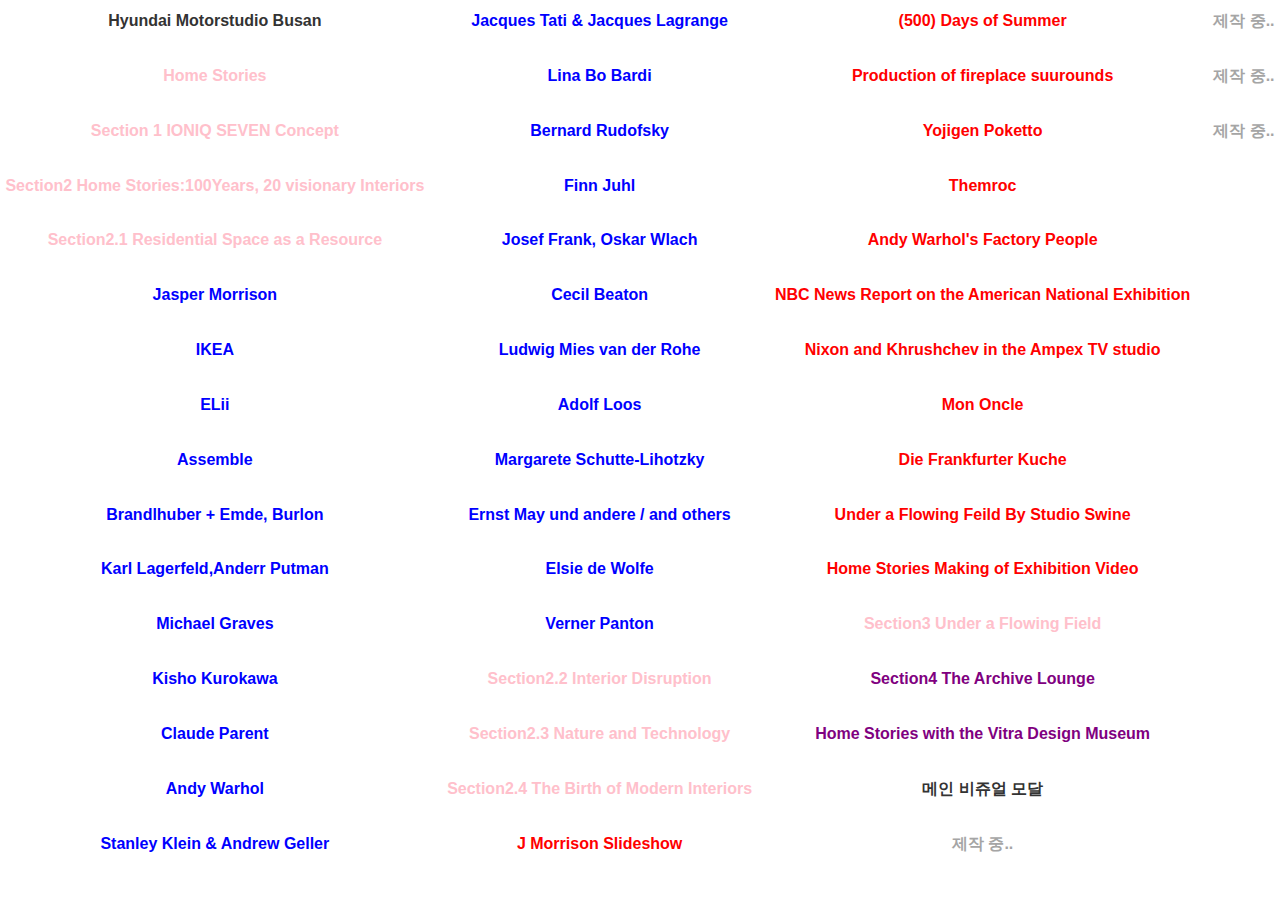
==== index.html @ 8a6db416 "20230623_초기전달" ====
<!DOCTYPE html>
<html lang="en">
<head>
    <meta charset="UTF-8">
    <meta name="viewport" content="width=device-width, initial-scale=1.0">
    <title>HMS BUSAN</title>
    <link rel="stylesheet" href="./css/reset.css">
    <link rel="stylesheet" href="./css/main.css">
    <link rel="stylesheet" href="https://cdn.jsdelivr.net/npm/overlayscrollbars/css/OverlayScrollbars.min.css">
    <link rel="stylesheet" href="./css/scroll.css">
    <script src="https://code.jquery.com/jquery-1.12.4.min.js"></script>
    
</head>
<body>
    <div class="wrap">
        
        <style>
            .text_content{font-weight: 700;
                display: flex;
                justify-content: flex-start;
                align-items: center;
                flex-direction: column;
                flex-wrap: wrap;
                gap: 12px;
                margin-inline: auto;
                height: 100vh;
                text-align: center;
            }
            
            .text_content .text p{margin: 10px 0;}
            .text_content .text.red{color: red;}
            .text_content .text.blue{color: blue;}
            .text_content .text.pink{color: pink;}
            .text_content .text.purple{color: purple;}
            .text_content .text.gray{color: rgb(165, 165, 165);}

            @media screen and (max-width:720px) {
                .text_content{flex-wrap: nowrap;}
            }
        </style>
        <!-- 텍스트 -->
        <div class="text_content">
            <a class="text text1" href="#"><p>Hyundai Motorstudio Busan</p></a>
            <a class="text text2 pink" href="#"><p>Home Stories</p></a>
            <a class="text text3 pink" href="#"><p>Section 1 IONIQ SEVEN Concept</p></a>
            <a class="text text4 pink" href="#"><p>Section2 Home Stories:100Years, 20 visionary Interiors</p></a>
            <a class="text text5 pink" href="#"><p>Section2.1 Residential Space as a Resource</p></a>

            <a class="text text6 blue" href="#"><p>Jasper Morrison</p></a>
            <a class="text text7 blue" href="#"><p>IKEA</p></a>
            <a class="text text8 blue" href="#"><p>ELii</p></a>
            <a class="text text9 blue" href="#"><p>Assemble</p></a>
            <a class="text text10 blue" href="#"><p>Brandlhuber + Emde, Burlon</p></a>
            <a class="text text11 blue" href="#"><p>Karl Lagerfeld,Anderr Putman</p></a>
            <a class="text text12 blue" href="#"><p>Michael Graves</p></a>
            <a class="text text13 blue" href="#"><p>Kisho Kurokawa</p></a>
            <a class="text text14 blue" href="#"><p>Claude Parent</p></a>
            <a class="text text15 blue" href="#"><p>Andy Warhol</p></a>
            <a class="text text16 blue" href="#"><p>Stanley Klein & Andrew Geller</p></a>
            <a class="text text17 blue" href="#"><p>Jacques Tati & Jacques Lagrange</p></a>
            <a class="text text18 blue" href="#"><p>Lina Bo Bardi</p></a>
            <a class="text text19 blue" href="#"><p>Bernard Rudofsky</p></a>
            <a class="text text20 blue" href="#"><p>Finn Juhl</p></a>
            <a class="text text21 blue" href="#"><p>Josef Frank, Oskar Wlach</p></a>
            <a class="text text22 blue" href="#"><p>Cecil Beaton</p></a>
            <a class="text text23 blue" href="#"><p>Ludwig Mies van der Rohe</p></a>
            <a class="text text24 blue" href="#"><p>Adolf Loos</p></a>
            <a class="text text25 blue" href="#"><p>Margarete Schutte-Lihotzky</p></a>
            <a class="text text26 blue" href="#"><p>Ernst May und andere / and others</p></a>
            <a class="text text27 blue" href="#"><p>Elsie de Wolfe</p></a>
            <a class="text text28 blue" href="#"><p>Verner Panton</p></a>

            <a class="text text29 pink" href="#"><p>Section2.2 Interior Disruption</p></a>
            <a class="text text30 pink" href="#"><p>Section2.3 Nature and Technology</p></a>
            <a class="text text31 pink" href="#"><p>Section2.4 The Birth of Modern Interiors</p></a>

            <a class="text text32 red" href="#"><p>J Morrison Slideshow</p></a>
            <a class="text text33 red" href="#"><p>(500) Days of Summer</p></a>
            <a class="text text34 red" href="#"><p>Production of fireplace suurounds</p></a>
            <a class="text text35 red" href="#"><p>Yojigen Poketto</p></a>
            <a class="text text36 red" href="#"><p>Themroc</p></a>
            <a class="text text37 red" href="#"><p>Andy Warhol's Factory People</p></a>
            <a class="text text38 red" href="#"><p>NBC News Report on the American National Exhibition</p></a>
            <a class="text text39 red" href="#"><p>Nixon and Khrushchev in the Ampex TV studio</p></a>
            <a class="text text40 red" href="#"><p>Mon Oncle</p></a>
            <a class="text text41 red" href="#"><p>Die Frankfurter Kuche</p></a>
            <a class="text text42 red" href="#"><p>Under a Flowing Feild By Studio Swine</p></a>
            <a class="text text43 red" href="#"><p>Home Stories Making of Exhibition Video</p></a>

            <a class="text text44 pink" href="#"><p>Section3 Under a Flowing Field</p></a>

            <a class="text text45 purple" href="#"><p>Section4 The Archive Lounge</p></a>
            <a class="text text46 purple" href="#"><p>Home Stories with the Vitra Design Museum</p></a>

            <a class="text text47" href="#"><p>메인 비쥬얼 모달</p></a>

            <a class="text gray" href="#"><p>제작 중..</p></a>
            <a class="text gray" href="#"><p>제작 중..</p></a>
            <a class="text gray" href="#"><p>제작 중..</p></a>
            <a class="text gray" href="#"><p>제작 중..</p></a>
            



            
        </div>
        <!-- 텍스트 -->

        <div id="mask"></div>

        <div class="modal" id="hyundai_motostudio_busan">
            <div class="inner">
                <div class="pc-modal">
                    <img src="./img/hyundai_motostudio_busan_pc.svg" alt="">
                    <a class="busan_btn" href="#"><img src="./img/busan_btn.svg" alt=""></a>
                    <a class="instagram_btn" href="#"><img src="./img/instagram_btn.svg" alt=""></a>
                    <a class="close_btn" href="#"><img src="./img/close_btn_pc.svg" alt=""></a>
                </div>
                <div class="mo-modal">
                    <img src="./img/hyundai_motostudio_busan_mo.svg" alt="">
                    <a class="busan_btn" href="#"><img src="./img/busan_btn.svg" alt=""></a>
                    <a class="instagram_btn" href="#"><img src="./img/instagram_btn.svg" alt=""></a>
                    <a class="close_btn" href="#"><img src="./img/close_btn.svg" alt=""></a>
                </div>
            </div>
        </div>

        <div class="modal modal_450" id="home_stories">
            <div class="inner">
                <div class="all-modal">
                    <img src="./img/main_background.svg" alt="">
                    <img class="yellow_box" src="./img/homestories_yello_box.svg" alt="">
                    <img class="title_img" src="./img/home_stories_text.svg" alt="">
                    <div class="modal_type">
                        <div class="modal_button active" data-lang="kor">
                            <img class="lang_off" src="./img/kor_small.svg" alt="">
                            <img class="lang_on" src="./img/kor_big.svg" alt="">
                        </div>
                        <div class="modal_button" data-lang="eng">
                            <img class="lang_off" src="./img/eng_small.svg" alt="">
                            <img class="lang_on" src="./img/eng_big.svg" alt="">
                        </div>
                    </div>
                    <div class="modal_content scroll-container">
                        <img class="img_direct_zoom active" data-type="kor" src="./img/home_stories_kor_txt.svg" alt="">
                        <img class="img_direct_zoom" data-type="eng" src="./img/home_stories_eng_txt.svg" alt="">
                    </div>
                    <a class="close_btn" href="#"><img src="./img/close_btn.svg" alt=""></a>
                </div>
            </div>
        </div>

        <div class="modal modal_450" id="section1_ioniq">
            <div class="inner">
                <div class="all-modal">
                    <img src="./img/main_background.svg" alt="">
                    <img class="yellow_box" src="./img/homestories_yello_box.svg" alt="">
                    <img class="title_img" src="./img/section1_seven_tit.svg" alt="">
                    <div class="modal_type">
                        <div class="modal_button active" data-lang="kor">
                            <img class="lang_off" src="./img/kor_small.svg" alt="">
                            <img class="lang_on" src="./img/kor_big.svg" alt="">
                        </div>
                        <div class="modal_button" data-lang="eng">
                            <img class="lang_off" src="./img/eng_small.svg" alt="">
                            <img class="lang_on" src="./img/eng_big.svg" alt="">
                        </div>
                    </div>
                    <div class="modal_content scroll-container">
                        <img class="img_direct_zoom active" data-type="kor" src="./img/section_ioniq_kor_txt.svg" alt="">
                        <img class="img_direct_zoom" data-type="eng" src="./img/section_ioniq_eng_txt.svg" alt="">
                    </div>
                    <a class="close_btn" href="#"><img src="./img/close_btn.svg" alt=""></a>
                </div>
            </div>
        </div>

        <div class="modal modal_450" id="section2_home_stories">
            <div class="inner">
                <div class="all-modal">
                    <img src="./img/main_background.svg" alt="">
                    <img class="yellow_box" src="./img/homestories_yello_box.svg" alt="">
                    <img class="title_img" src="./img/line.svg" alt="">
                    <div class="modal_type">
                        <div class="modal_button active" data-lang="kor">
                            <img class="lang_off" src="./img/kor_small.svg" alt="">
                            <img class="lang_on" src="./img/kor_big.svg" alt="">
                        </div>
                        <div class="modal_button" data-lang="eng">
                            <img class="lang_off" src="./img/eng_small.svg" alt="">
                            <img class="lang_on" src="./img/eng_big.svg" alt="">
                        </div>
                    </div>
                    <div class="modal_content scroll-container">
                        <img class="img_direct_zoom active" data-type="kor" src="./img/section2_home_stories_kor_txt.svg" alt="">
                        <img class="img_direct_zoom" data-type="eng" src="./img/section2_home_stories_eng_txt.svg" alt="">
                    </div>
                    <a class="close_btn" href="#"><img src="./img/close_btn.svg" alt=""></a>
                </div>
            </div>
        </div>

        <div class="modal modal_450" id="section2-1_resiential">
            <div class="inner">
                <div class="all-modal">
                    <img src="./img/main_background.svg" alt="">
                    <img class="yellow_box" src="./img/homestories_yello_box.svg" alt="">
                    <img class="title_img" src="./img/line.svg" alt="">
                    <div class="modal_type">
                        <div class="modal_button active" data-lang="kor">
                            <img class="lang_off" src="./img/kor_small.svg" alt="">
                            <img class="lang_on" src="./img/kor_big.svg" alt="">
                        </div>
                        <div class="modal_button" data-lang="eng">
                            <img class="lang_off" src="./img/eng_small.svg" alt="">
                            <img class="lang_on" src="./img/eng_big.svg" alt="">
                        </div>
                    </div>
                    <div class="modal_content scroll-container">
                        <img class="img_direct_zoom active" data-type="kor" src="./img/section2-1_residential_kor_txt.svg" alt="">
                        <img class="img_direct_zoom" data-type="eng" src="./img/section2-1_residential_eng_txt.svg" alt="">
                    </div>
                    <a class="close_btn" href="#"><img src="./img/close_btn.svg" alt=""></a>
                </div>
            </div>
        </div>

        <div class="modal modal_450" id="jasper_morrison">
            <div class="inner">
                <div class="all-modal">
                    <img src="./img/main_background_yellow.svg" alt="">
                    <img class="title_img" src="./img/title_01.svg" alt="">
                    <div class="modal_content scroll-container">
                        <img class="img_direct_zoom active" src="./img/text_01.svg" alt="">
                    </div>
                    <a class="close_btn" href="#"><img src="./img/close_btn.svg" alt=""></a>
                </div>
            </div>
        </div>

        <div class="modal modal_450" id="ikea">
            <div class="inner">
                <div class="all-modal">
                    <img src="./img/main_background_yellow.svg" alt="">
                    <img class="title_img" src="./img/title_02.svg" alt="">
                    <div class="modal_content scroll-container">
                        <img class="img_direct_zoom active" src="./img/text_02.svg" alt="">
                    </div>
                    <a class="close_btn" href="#"><img src="./img/close_btn.svg" alt=""></a>
                </div>
            </div>
        </div>

        <div class="modal modal_450" id="elii">
            <div class="inner">
                <div class="all-modal">
                    <img src="./img/main_background_yellow.svg" alt="">
                    <img class="title_img" src="./img/title_03.svg" alt="">
                    <div class="modal_content scroll-container">
                        <img class="img_direct_zoom active" src="./img/text_03.svg" alt="">
                    </div>
                    <a class="close_btn" href="#"><img src="./img/close_btn.svg" alt=""></a>
                </div>
            </div>
        </div>

        <div class="modal modal_450" id="assemble">
            <div class="inner">
                <div class="all-modal">
                    <img src="./img/main_background_yellow.svg" alt="">
                    <img class="title_img" src="./img/title_04.svg" alt="">
                    <div class="modal_content scroll-container">
                        <img class="img_direct_zoom active" src="./img/text_04.svg" alt="">
                    </div>
                    <a class="close_btn" href="#"><img src="./img/close_btn.svg" alt=""></a>
                </div>
            </div>
        </div>

        <div class="modal modal_450" id="brandlhuber_emde">
            <div class="inner">
                <div class="all-modal">
                    <img src="./img/main_background_yellow.svg" alt="">
                    <img class="title_img" src="./img/title_05.svg" alt="">
                    <div class="modal_content scroll-container">
                        <img class="img_direct_zoom active" src="./img/text_05.svg" alt="">
                    </div>
                    <a class="close_btn" href="#"><img src="./img/close_btn.svg" alt=""></a>
                </div>
            </div>
        </div>

        <div class="modal modal_450" id="karl_lagerfeld">
            <div class="inner">
                <div class="all-modal">
                    <img src="./img/main_background_yellow.svg" alt="">
                    <img class="title_img" src="./img/title_06.svg" alt="">
                    <div class="modal_content scroll-container">
                        <img class="img_direct_zoom active" src="./img/text_06.svg" alt="">
                    </div>
                    <a class="close_btn" href="#"><img src="./img/close_btn.svg" alt=""></a>
                </div>
            </div>
        </div>

        <div class="modal modal_450" id="michael_graves">
            <div class="inner">
                <div class="all-modal">
                    <img src="./img/main_background_yellow.svg" alt="">
                    <img class="title_img" src="./img/title_07.svg" alt="">
                    <div class="modal_content scroll-container">
                        <img class="img_direct_zoom active" src="./img/text_07.svg" alt="">
                    </div>
                    <a class="close_btn" href="#"><img src="./img/close_btn.svg" alt=""></a>
                </div>
            </div>
        </div>

        <div class="modal modal_450" id="kurokawa">
            <div class="inner">
                <div class="all-modal">
                    <img src="./img/main_background_yellow.svg" alt="">
                    <img class="title_img" src="./img/title_08.svg" alt="">
                    <div class="modal_content scroll-container">
                        <img class="img_direct_zoom active" src="./img/text_08.svg" alt="">
                    </div>
                    <a class="close_btn" href="#"><img src="./img/close_btn.svg" alt=""></a>
                </div>
            </div>
        </div>

        <div class="modal modal_450" id="claude_parent">
            <div class="inner">
                <div class="all-modal">
                    <img src="./img/main_background_yellow.svg" alt="">
                    <img class="title_img" src="./img/title_09.svg" alt="">
                    <div class="modal_content scroll-container">
                        <img class="img_direct_zoom active" src="./img/text_09.svg" alt="">
                    </div>
                    <a class="close_btn" href="#"><img src="./img/close_btn.svg" alt=""></a>
                </div>
            </div>
        </div>

        <div class="modal modal_450" id="andy_warhol">
            <div class="inner">
                <div class="all-modal">
                    <img src="./img/main_background_yellow.svg" alt="">
                    <img class="title_img" src="./img/title_10.svg" alt="">
                    <div class="modal_content scroll-container">
                        <img class="img_direct_zoom active" src="./img/text_10.svg" alt="">
                    </div>
                    <a class="close_btn" href="#"><img src="./img/close_btn.svg" alt=""></a>
                </div>
            </div>
        </div>

        <div class="modal modal_450" id="stanley_klein">
            <div class="inner">
                <div class="all-modal">
                    <img src="./img/main_background_yellow.svg" alt="">
                    <img class="title_img" src="./img/title_11.svg" alt="">
                    <div class="modal_content scroll-container">
                        <img class="img_direct_zoom active" src="./img/text_11.svg" alt="">
                    </div>
                    <a class="close_btn" href="#"><img src="./img/close_btn.svg" alt=""></a>
                </div>
            </div>
        </div>

        <div class="modal modal_450" id="jacqes_tati">
            <div class="inner">
                <div class="all-modal">
                    <img src="./img/main_background_yellow.svg" alt="">
                    <img class="title_img" src="./img/title_12.svg" alt="">
                    <div class="modal_content scroll-container">
                        <img class="img_direct_zoom active" src="./img/text_12.svg" alt="">
                    </div>
                    <a class="close_btn" href="#"><img src="./img/close_btn.svg" alt=""></a>
                </div>
            </div>
        </div>

        <div class="modal modal_450" id="lina_bo_bardi">
            <div class="inner">
                <div class="all-modal">
                    <img src="./img/main_background_yellow.svg" alt="">
                    <img class="title_img" src="./img/title_13.svg" alt="">
                    <div class="modal_content scroll-container">
                        <img class="img_direct_zoom active" src="./img/text_13.svg" alt="">
                    </div>
                    <a class="close_btn" href="#"><img src="./img/close_btn.svg" alt=""></a>
                </div>
            </div>
        </div>

        <div class="modal modal_450" id="bernard_rudofsky">
            <div class="inner">
                <div class="all-modal">
                    <img src="./img/main_background_yellow.svg" alt="">
                    <img class="title_img" src="./img/title_14.svg" alt="">
                    <div class="modal_content scroll-container">
                        <img class="img_direct_zoom active" src="./img/text_14.svg" alt="">
                    </div>
                    <a class="close_btn" href="#"><img src="./img/close_btn.svg" alt=""></a>
                </div>
            </div>
        </div>

        <div class="modal modal_450" id="finn_juhl">
            <div class="inner">
                <div class="all-modal">
                    <img src="./img/main_background_yellow.svg" alt="">
                    <img class="title_img" src="./img/title_15.svg" alt="">
                    <div class="modal_content scroll-container">
                        <img class="img_direct_zoom active" src="./img/text_15.svg" alt="">
                    </div>
                    <a class="close_btn" href="#"><img src="./img/close_btn.svg" alt=""></a>
                </div>
            </div>
        </div>

        <div class="modal modal_450" id="josef_frank">
            <div class="inner">
                <div class="all-modal">
                    <img src="./img/main_background_yellow.svg" alt="">
                    <img class="title_img" src="./img/title_16.svg" alt="">
                    <div class="modal_content scroll-container">
                        <img class="img_direct_zoom active" src="./img/text_16.svg" alt="">
                    </div>
                    <a class="close_btn" href="#"><img src="./img/close_btn.svg" alt=""></a>
                </div>
            </div>
        </div>

        <div class="modal modal_450" id="cecil_beaton">
            <div class="inner">
                <div class="all-modal">
                    <img src="./img/main_background_yellow.svg" alt="">
                    <img class="title_img" src="./img/title_17.svg" alt="">
                    <div class="modal_content scroll-container">
                        <img class="img_direct_zoom active" src="./img/text_17.svg" alt="">
                    </div>
                    <a class="close_btn" href="#"><img src="./img/close_btn.svg" alt=""></a>
                </div>
            </div>
        </div>

        <div class="modal modal_450" id="ludwig_mies_van_der_rohe">
            <div class="inner">
                <div class="all-modal">
                    <img src="./img/main_background_yellow.svg" alt="">
                    <img class="title_img" src="./img/title_18.svg" alt="">
                    <div class="modal_content scroll-container">
                        <img class="img_direct_zoom active" src="./img/text_18.svg" alt="">
                    </div>
                    <a class="close_btn" href="#"><img src="./img/close_btn.svg" alt=""></a>
                </div>
            </div>
        </div>

        <div class="modal modal_450" id="adolf_loos">
            <div class="inner">
                <div class="all-modal">
                    <img src="./img/main_background_yellow.svg" alt="">
                    <img class="title_img" src="./img/title_19.svg" alt="">
                    <div class="modal_content scroll-container">
                        <img class="img_direct_zoom active" src="./img/text_19.svg" alt="">
                    </div>
                    <a class="close_btn" href="#"><img src="./img/close_btn.svg" alt=""></a>
                </div>
            </div>
        </div>

        <div class="modal modal_450" id="margarete_schutte">
            <div class="inner">
                <div class="all-modal">
                    <img src="./img/main_background_yellow.svg" alt="">
                    <img class="title_img" src="./img/title_20.svg" alt="">
                    <div class="modal_content scroll-container">
                        <img class="img_direct_zoom active" src="./img/text_20.svg" alt="">
                    </div>
                    <a class="close_btn" href="#"><img src="./img/close_btn.svg" alt=""></a>
                </div>
            </div>
        </div>

        <div class="modal modal_450" id="ernst_may_und">
            <div class="inner">
                <div class="all-modal">
                    <img src="./img/main_background_yellow.svg" alt="">
                    <img class="title_img" src="./img/title_21.svg" alt="">
                    <div class="modal_content scroll-container">
                        <img class="img_direct_zoom active" src="./img/text_21.svg" alt="">
                    </div>
                    <a class="close_btn" href="#"><img src="./img/close_btn.svg" alt=""></a>
                </div>
            </div>
        </div>

        <div class="modal modal_450" id="elsie_de_wolfe">
            <div class="inner">
                <div class="all-modal">
                    <img src="./img/main_background_yellow.svg" alt="">
                    <img class="title_img" src="./img/title_22.svg" alt="">
                    <div class="modal_content scroll-container">
                        <img class="img_direct_zoom active" src="./img/text_22.svg" alt="">
                    </div>
                    <a class="close_btn" href="#"><img src="./img/close_btn.svg" alt=""></a>
                </div>
            </div>
        </div>

        <div class="modal modal_450" id="verner_panton">
            <div class="inner">
                <div class="all-modal">
                    <img src="./img/main_background_yellow.svg" alt="">
                    <img class="title_img" src="./img/title_23.svg" alt="">
                    <div class="modal_content scroll-container">
                        <img class="img_direct_zoom active" src="./img/text_23.svg" alt="">
                    </div>
                    <a class="close_btn" href="#"><img src="./img/close_btn.svg" alt=""></a>
                </div>
            </div>
        </div>

        <div class="modal modal_450" id="section2-2_interior">
            <div class="inner">
                <div class="all-modal">
                    <img src="./img/main_background.svg" alt="">
                    <img class="yellow_box" src="./img/homestories_yello_box.svg" alt="">
                    <img class="title_img" src="./img/line.svg" alt="">
                    <div class="modal_type">
                        <div class="modal_button active" data-lang="kor">
                            <img class="lang_off" src="./img/kor_small.svg" alt="">
                            <img class="lang_on" src="./img/kor_big.svg" alt="">
                        </div>
                        <div class="modal_button" data-lang="eng">
                            <img class="lang_off" src="./img/eng_small.svg" alt="">
                            <img class="lang_on" src="./img/eng_big.svg" alt="">
                        </div>
                    </div>
                    <div class="modal_content scroll-container">
                        <img class="img_direct_zoom active" data-type="kor" src="./img/section2-2_kor.svg" alt="">
                        <img class="img_direct_zoom" data-type="eng" src="./img/section2-2_eng.svg" alt="">
                    </div>
                    <a class="close_btn" href="#"><img src="./img/close_btn.svg" alt=""></a>
                </div>
            </div>
        </div>

        <div class="modal modal_450" id="section2-3_nature">
            <div class="inner">
                <div class="all-modal">
                    <img src="./img/main_background.svg" alt="">
                    <img class="yellow_box" src="./img/homestories_yello_box.svg" alt="">
                    <img class="title_img" src="./img/line.svg" alt="">
                    <div class="modal_type">
                        <div class="modal_button active" data-lang="kor">
                            <img class="lang_off" src="./img/kor_small.svg" alt="">
                            <img class="lang_on" src="./img/kor_big.svg" alt="">
                        </div>
                        <div class="modal_button" data-lang="eng">
                            <img class="lang_off" src="./img/eng_small.svg" alt="">
                            <img class="lang_on" src="./img/eng_big.svg" alt="">
                        </div>
                    </div>
                    <div class="modal_content scroll-container">
                        <img class="img_direct_zoom active" data-type="kor" src="./img/section2-3_kor.svg" alt="">
                        <img class="img_direct_zoom" data-type="eng" src="./img/section2-3_eng.svg" alt="">
                    </div>
                    <a class="close_btn" href="#"><img src="./img/close_btn.svg" alt=""></a>
                </div>
            </div>
        </div>

        <div class="modal modal_450" id="section2-4_birth">
            <div class="inner">
                <div class="all-modal">
                    <img src="./img/main_background.svg" alt="">
                    <img class="yellow_box" src="./img/homestories_yello_box.svg" alt="">
                    <img class="title_img" src="./img/line.svg" alt="">
                    <div class="modal_type">
                        <div class="modal_button active" data-lang="kor">
                            <img class="lang_off" src="./img/kor_small.svg" alt="">
                            <img class="lang_on" src="./img/kor_big.svg" alt="">
                        </div>
                        <div class="modal_button" data-lang="eng">
                            <img class="lang_off" src="./img/eng_small.svg" alt="">
                            <img class="lang_on" src="./img/eng_big.svg" alt="">
                        </div>
                    </div>
                    <div class="modal_content scroll-container">
                        <img class="img_direct_zoom active" data-type="kor" src="./img/section2-4_kor.svg" alt="">
                        <img class="img_direct_zoom" data-type="eng" src="./img/section2-4_eng.svg" alt="">
                    </div>
                    <a class="close_btn" href="#"><img src="./img/close_btn.svg" alt=""></a>
                </div>
            </div>
        </div>

        <div class="modal modal_650" id="jmorrison_video">
            <div class="inner">
                <div class="all-modal">
                    <img src="./img/main_background_video.svg" alt="">
                    <div class="youtube" id="player1"></div>
                    <img src="./img/youtube_play_btn.svg"  class="youtube_play_btn playButton" data-video-index="0" alt="Play Button">
                    <img src="./img/youtube_pause_btn.svg" class="youtube_pause_btn pauseButton" data-video-index="0" alt="Pause Button">
                    <img class="title_img youtube_title" src="./img/youtube_text_01.svg" alt="">
                    <a class="close_btn" href="#"><img src="./img/close_btn.svg" alt=""></a>
                </div>
            </div>
        </div>

        <div class="modal modal_650" id="days_of_summer_video">
            <div class="inner">
                <div class="all-modal">
                    <img src="./img/main_background_video.svg" alt="">
                    <div class="youtube" id="player2"></div>
                    <img src="./img/youtube_play_btn.svg"  class="youtube_play_btn playButton" alt="Play Button" data-video-index="1">
                    <img src="./img/youtube_pause_btn.svg" class="youtube_pause_btn pauseButton" alt="Pause Button" data-video-index="1">
                    <img class="title_img youtube_title" src="./img/youtube_text_02.svg" alt="">
                    <a class="close_btn" href="#"><img src="./img/close_btn.svg" alt=""></a>
                </div>
            </div>
        </div>

        <div class="modal modal_650" id="fireplace_video">
            <div class="inner">
                <div class="all-modal">
                    <img src="./img/main_background_video.svg" alt="">
                    <div class="youtube" id="player3"></div>
                    <img src="./img/youtube_play_btn.svg"  class="youtube_play_btn playButton" alt="Play Button" data-video-index="2">
                    <img src="./img/youtube_pause_btn.svg" class="youtube_pause_btn pauseButton" alt="Pause Button" data-video-index="2">
                    <img class="title_img youtube_title" src="./img/youtube_text_03.svg" alt="">
                    <a class="close_btn" href="#"><img src="./img/close_btn.svg" alt=""></a>
                </div>
            </div>
        </div>

        <div class="modal modal_650" id="yojigen_video">
            <div class="inner">
                <div class="all-modal">
                    <img src="./img/main_background_video.svg" alt="">
                    <div class="youtube" id="player4"></div>
                    <img src="./img/youtube_play_btn.svg"  class="youtube_play_btn playButton" alt="Play Button" data-video-index="3">
                    <img src="./img/youtube_pause_btn.svg" class="youtube_pause_btn pauseButton" alt="Pause Button" data-video-index="3">
                    <img class="title_img youtube_title" src="./img/youtube_text_04.svg" alt="">
                    <a class="close_btn" href="#"><img src="./img/close_btn.svg" alt=""></a>
                </div>
            </div>
        </div>

        <div class="modal modal_650" id="themroc_video">
            <div class="inner">
                <div class="all-modal">
                    <img src="./img/main_background_video.svg" alt="">
                    <div class="youtube" id="player5"></div>
                    <img src="./img/youtube_play_btn.svg"  class="youtube_play_btn playButton" alt="Play Button" data-video-index="4">
                    <img src="./img/youtube_pause_btn.svg" class="youtube_pause_btn pauseButton" alt="Pause Button" data-video-index="4">
                    <img class="title_img youtube_title" src="./img/youtube_text_05.svg" alt="">
                    <a class="close_btn" href="#"><img src="./img/close_btn.svg" alt=""></a>
                </div>
            </div>
        </div>

        <div class="modal modal_650" id="andy_warhol_video">
            <div class="inner">
                <div class="all-modal">
                    <img src="./img/main_background_video.svg" alt="">
                    <div class="youtube" id="player6"></div>
                    <img src="./img/youtube_play_btn.svg"  class="youtube_play_btn playButton" alt="Play Button" data-video-index="5">
                    <img src="./img/youtube_pause_btn.svg" class="youtube_pause_btn pauseButton" alt="Pause Button" data-video-index="5">
                    <img class="title_img youtube_title" src="./img/youtube_text_06.svg" alt="">
                    <a class="close_btn" href="#"><img src="./img/close_btn.svg" alt=""></a>
                </div>
            </div>
        </div>

        <div class="modal modal_650" id="nbc_video">
            <div class="inner">
                <div class="all-modal">
                    <img src="./img/main_background_video.svg" alt="">
                    <div class="youtube" id="player7"></div>
                    <img src="./img/youtube_play_btn.svg"  class="youtube_play_btn playButton" alt="Play Button" data-video-index="6">
                    <img src="./img/youtube_pause_btn.svg" class="youtube_pause_btn pauseButton" alt="Pause Button" data-video-index="6">
                    <img class="title_img youtube_title" src="./img/youtube_text_07.svg" alt="">
                    <a class="close_btn" href="#"><img src="./img/close_btn.svg" alt=""></a>
                </div>
            </div>
        </div>

        <div class="modal modal_650" id="nixon_video">
            <div class="inner">
                <div class="all-modal">
                    <img src="./img/main_background_video_long.svg" alt="">
                    <div class="youtube" id="player8"></div>
                    <img src="./img/youtube_play_btn.svg"  class="youtube_play_btn playButton" alt="Play Button" data-video-index="7">
                    <img src="./img/youtube_pause_btn.svg" class="youtube_pause_btn pauseButton" alt="Pause Button" data-video-index="7">
                    <img class="title_img youtube_title" src="./img/youtube_text_08.svg" alt="">
                    <a class="close_btn" href="#"><img src="./img/close_btn.svg" alt=""></a>
                </div>
            </div>
        </div>

        <div class="modal modal_650" id="mon_oncle_video">
            <div class="inner">
                <div class="all-modal">
                    <img src="./img/main_background_video.svg" alt="">
                    <div class="youtube" id="player9"></div>
                    <img src="./img/youtube_play_btn.svg"  class="youtube_play_btn playButton" alt="Play Button" data-video-index="8">
                    <img src="./img/youtube_pause_btn.svg" class="youtube_pause_btn pauseButton" alt="Pause Button" data-video-index="8">
                    <img class="title_img youtube_title" src="./img/youtube_text_09.svg" alt="">
                    <a class="close_btn" href="#"><img src="./img/close_btn.svg" alt=""></a>
                </div>
            </div>
        </div>

        <div class="modal modal_650" id="die_frankfurter_video">
            <div class="inner">
                <div class="all-modal">
                    <img src="./img/main_background_video.svg" alt="">
                    <div class="youtube" id="player10"></div>
                    <img src="./img/youtube_play_btn.svg"  class="youtube_play_btn playButton" alt="Play Button" data-video-index="9">
                    <img src="./img/youtube_pause_btn.svg" class="youtube_pause_btn pauseButton" alt="Pause Button" data-video-index="9">
                    <img class="title_img youtube_title" src="./img/youtube_text_10.svg" alt="">
                    <a class="close_btn" href="#"><img src="./img/close_btn.svg" alt=""></a>
                </div>
            </div>
        </div>

        <div class="modal modal_650" id="under_a_flowing_video">
            <div class="inner">
                <div class="all-modal">
                    <img src="./img/main_background_video.svg" alt="">
                    <div class="youtube" id="player11"></div>
                    <img src="./img/youtube_play_btn.svg"  class="youtube_play_btn playButton" alt="Play Button" data-video-index="10">
                    <img src="./img/youtube_pause_btn.svg" class="youtube_pause_btn pauseButton" alt="Pause Button" data-video-index="10">
                    <img class="title_img youtube_title" src="./img/youtube_text_11.svg" alt="">
                    <a class="close_btn" href="#"><img src="./img/close_btn.svg" alt=""></a>
                </div>
            </div>
        </div>

        <div class="modal modal_650" id="home_stories_video">
            <div class="inner">
                <div class="all-modal">
                    <img src="./img/main_background_video.svg" alt="">
                    <div class="youtube" id="player12"></div>
                    <img src="./img/youtube_play_btn.svg"  class="youtube_play_btn playButton" alt="Play Button" data-video-index="11">
                    <img src="./img/youtube_pause_btn.svg" class="youtube_pause_btn pauseButton" alt="Pause Button" data-video-index="11">
                    <img class="title_img youtube_title" src="./img/youtube_text_12.svg" alt="">
                    <a class="close_btn" href="#"><img src="./img/close_btn.svg" alt=""></a>
                </div>
            </div>
        </div>

        <div class="modal modal_450" id="section3_flowing">
            <div class="inner">
                <div class="all-modal">
                    <img src="./img/main_background.svg" alt="">
                    <img class="yellow_box" src="./img/homestories_yello_box.svg" alt="">
                    <img class="title_img" src="./img/section3_flowing_tit.svg" alt="">
                    <div class="modal_type">
                        <div class="modal_button active" data-lang="kor">
                            <img class="lang_off" src="./img/kor_small.svg" alt="">
                            <img class="lang_on" src="./img/kor_big.svg" alt="">
                        </div>
                        <div class="modal_button" data-lang="eng">
                            <img class="lang_off" src="./img/eng_small.svg" alt="">
                            <img class="lang_on" src="./img/eng_big.svg" alt="">
                        </div>
                    </div>
                    <div class="modal_content scroll-container">
                        <img class="img_direct_zoom active" data-type="kor" src="./img/section_flowing_kor_txt.svg" alt="">
                        <img class="img_direct_zoom" data-type="eng" src="./img/section_flowing_eng_txt.svg" alt="">
                    </div>
                    <a class="close_btn" href="#"><img src="./img/close_btn.svg" alt=""></a>
                </div>
            </div>
        </div>

        <div class="modal modal_650" id="section4_the_archive">
            <div class="inner">
                <div class="all-modal">
                    <img src="./img/main_background_black.svg" alt="">
                    <img class="title_img" src="./img/section4_tit_01.svg" alt="">
                    <a class="close_btn" href="#"><img src="./img/close_btn.svg" alt=""></a>
                </div>
            </div>
        </div>

        <div class="modal modal_650" id="home_stories_museum">
            <div class="inner">
                <div class="all-modal">
                    <img src="./img/main_background_black.svg" alt="">
                    <img class="title_img" src="./img/section4_tit_02.svg" alt="">
                    <a class="close_btn" href="#"><img src="./img/close_btn.svg" alt=""></a>
                </div>
            </div>
        </div>

        <div class="modal" id="main_visual">
            <div class="inner">
                <div class="all-modal">
                    <img src="./img/main_visual_modal.svg" alt="">
                    <a class="close_btn" href="#"><img src="./img/close_btn.svg" alt=""></a>
                </div>
            </div>
        </div>


        <script>
            var players = []; // 플레이어 객체를 담을 배열

            function onYouTubeIframeAPIReady() {
                // 플레이어 객체를 배열에 추가
                players.push(new YT.Player('player1', { height: '', width: '', videoId: 'eKqa-866j28' }));
                players.push(new YT.Player('player2', { height: '', width: '', videoId: 'ejOBSXYgf6Q' }));
                players.push(new YT.Player('player3', { height: '', width: '', videoId: '699spYeOEs8' }));
                players.push(new YT.Player('player4', { height: '', width: '', videoId: 'TsiFS-D5sC4' }));
                players.push(new YT.Player('player5', { height: '', width: '', videoId: '3q1wQHlTyYo' }));
                players.push(new YT.Player('player6', { height: '', width: '', videoId: 'Z1g-1keW8JM' }));
                players.push(new YT.Player('player7', { height: '', width: '', videoId: 'IhFu7J383-k' }));
                players.push(new YT.Player('player8', { height: '', width: '', videoId: 'wNdIExYoAV0' }));
                players.push(new YT.Player('player9', { height: '', width: '', videoId: 'FwY73fobvjA' }));
                players.push(new YT.Player('player10', { height: '', width: '', videoId: '_1N8PFSCbPc' }));
                players.push(new YT.Player('player11', { height: '', width: '', videoId: 'xRqPBkklonM' }));
                players.push(new YT.Player('player12', { height: '', width: '', videoId: 'tnwM9Pe_6NQ' }));
                // 필요한 만큼 플레이어 객체를 추가할 수 있습니다.

                // 플레이어 객체가 모두 준비되면 호출될 콜백 함수
                onPlayersReady();
            }
            
            var playButtons = document.getElementsByClassName("playButton");
            var pauseButtons = document.getElementsByClassName("pauseButton");
            var mask = document.getElementById("mask");
            var closeBtns = document.querySelectorAll(".close_btn");

            function onPlayersReady() {
                for (var i = 0; i < playButtons.length; i++) {
                    (function(videoIndex) {
                        playButtons[videoIndex].addEventListener("click", function() {
                            playVideo(videoIndex);
                        });

                        pauseButtons[videoIndex].addEventListener("click", function() {
                            pauseVideo(videoIndex);
                        });
                    })(i);
                }
                mask.addEventListener("click", function() {
                    pauseAllVideos();
                    //resetAllVideos();
                });
                closeBtns.forEach(function(closeBtn) {
                    closeBtn.addEventListener("click", function() {
                        pauseAllVideos();
                        //resetAllVideos();
                    });
                });
            }
            function playVideo(videoIndex) {
                players[videoIndex].playVideo();
            }

            function pauseVideo(videoIndex) {
                players[videoIndex].pauseVideo();
            }
            function pauseAllVideos() {
                for (var i = 0; i < players.length; i++) {
                    players[i].pauseVideo();
                }
            }

            function resetAllVideos() {
                for (var i = 0; i < players.length; i++) {
                    players[i].seekTo(0);
                }
            }

        </script>






    </div>

    <script src="https://cdn.jsdelivr.net/npm/overlayscrollbars/js/OverlayScrollbars.min.js"></script>    
    <script src="https://www.youtube.com/iframe_api"></script>
    <script src="./js/main.js"></script>
</body>
</html>
---- css/main.css ----
.wrap{width: 100%; height: 100%; }
.wrap #mask{width: 100%; height: 100%; position: fixed; top: 0; left: 0; background: rgba(0, 0, 0, 0.5); display: none; z-index: 999;}
.wrap #mask.active{display:block;}

.wrap .modal{width:100%; position: absolute; top: 50%; left: 50%; transform: translate(-50%, -50%); z-index: 1000; display:none; max-width: 90vw;}
.wrap .modal.modal_450{width:450px;}
.wrap .modal.modal_650{width:650px;}
.wrap .modal.active{display:block;}
.wrap .modal .inner{width:100%; height: 100%;}
.pc-modal{width:100%; height: 100%; display: block; position: relative;}
.mo-modal{width:100%; height: 100%; display: none; position: relative;}
.all-modal{position: relative;}

@media screen and (max-width: 720px){
    .pc-modal{display:none;}
    .mo-modal{display:block; overflow: hidden;}           
}

/* 데스크 7p */
.modal#hyundai_motostudio_busan{width: 1500px; height: auto;}
.modal#hyundai_motostudio_busan .busan_btn{position: absolute; width: 34%; top: 67%; left: 13.7%;}
.modal#hyundai_motostudio_busan .instagram_btn{position: absolute; width: 34%; top:67%; left: 52.3%;}
.modal#hyundai_motostudio_busan .pc-modal .close_btn{position: absolute; width: 2%; top:14%; left: 100.5%;}

@media screen and (max-width:720px) {
  .modal#hyundai_motostudio_busan{width:450px;}
  .modal#hyundai_motostudio_busan .busan_btn{position: absolute; width: 70%; top: 77%; left: 14.7%;}
  .modal#hyundai_motostudio_busan .instagram_btn{position: absolute; width: 70%; top:83%; left: 14.7%;}
}

/* 전시 인트로 8p */
.modal#home_stories .home_stories_text{position: absolute; width: 70%; top:14%; left: 50%; transform: translate(-50%);}

/* 섹션1 SEVEN 9p */
.modal#section1_ioniq .title_img{top:9%;}
.modal#section1_ioniq .modal_type{top:9%;}
.modal#section1_ioniq .modal_content{top:53% !important; height: 38% !important;}

/* 섹션2 homestories 10p */
.modal#section2_home_stories .title_img{top:9%;}
.modal#section2_home_stories .modal_type{top:9%;}
.modal#section2_home_stories .modal_content{top:17% !important; height: 74% !important;}

/* 섹션2.1 resiential 11p */
.modal#section2-1_resiential .title_img{top:9%;}
.modal#section2-1_resiential .modal_type{top:9%;}
.modal#section2-1_resiential .modal_content{top:17% !important; height: 74% !important;}

/* jasper_morrison */
.modal#jasper_morrison .title_img{top:9%;}
.modal#jasper_morrison .modal_type{top:9%;}
.modal#jasper_morrison .modal_content{top:26% !important; height: 65% !important;}

/* IKEA  */
.modal#ikea .title_img{top:9%;}
.modal#ikea .modal_type{top:9%;}
.modal#ikea .modal_content{top:31% !important; height: 60% !important;}

/* ELii */
.modal#elii .title_img{top:9%;}
.modal#elii .modal_type{top:9%;}
.modal#elii .modal_content{top:31% !important; height: 60% !important;}

/* Assemble */
.modal#assemble .title_img{top:9%;}
.modal#assemble .modal_type{top:9%;}
.modal#assemble .modal_content{top:31% !important; height: 60% !important;}

/* Brandlhuber + Emde, Burlon */
.modal#brandlhuber_emde .title_img{top:9%;}
.modal#brandlhuber_emde .modal_type{top:9%;}
.modal#brandlhuber_emde .modal_content{top:26% !important; height: 65% !important;}

/* Karl Lagerfeld,Anderr Putman */
.modal#karl_lagerfeld .title_img{top:9%;}
.modal#karl_lagerfeld .modal_type{top:9%;}
.modal#karl_lagerfeld .modal_content{top:31% !important; height: 60% !important;}

/* Michael Graves */
.modal#michael_graves .title_img{top:9%;}
.modal#michael_graves .modal_type{top:9%;}
.modal#michael_graves .modal_content{top:31% !important; height: 60% !important;}

/* Kisho Kurokawa */
.modal#kurokawa .title_img{top:9%;}
.modal#kurokawa .modal_type{top:9%;}
.modal#kurokawa .modal_content{top:31% !important; height: 60% !important;}

/* Claude Parent */
.modal#claude_parent .title_img{top:9%;}
.modal#claude_parent .modal_type{top:9%;}
.modal#claude_parent .modal_content{top:31% !important; height: 60% !important;}

/* Andy Warhol */
.modal#andy_warhol .title_img{top:9%;}
.modal#andy_warhol .modal_type{top:9%;}
.modal#andy_warhol .modal_content{top:31% !important; height: 60% !important;}

/* stanley_klein */
.modal#stanley_klein .title_img{top:9%;}
.modal#stanley_klein .modal_type{top:9%;}
.modal#stanley_klein .modal_content{top:31% !important; height: 60% !important;}

/* jacqes_tati */
.modal#jacqes_tati .title_img{top:9%;}
.modal#jacqes_tati .modal_type{top:9%;}
.modal#jacqes_tati .modal_content{top:31% !important; height: 60% !important;}

/* lina_bo_bardi */
.modal#lina_bo_bardi .title_img{top:9%;}
.modal#lina_bo_bardi .modal_type{top:9%;}
.modal#lina_bo_bardi .modal_content{top:31% !important; height: 60% !important;}

/* bernard_rudofsky */
.modal#bernard_rudofsky .title_img{top:9%;}
.modal#bernard_rudofsky .modal_type{top:9%;}
.modal#bernard_rudofsky .modal_content{top:31% !important; height: 60% !important;}

/* finn_juhl */
.modal#finn_juhl .title_img{top:9%;}
.modal#finn_juhl .modal_type{top:9%;}
.modal#finn_juhl .modal_content{top:31% !important; height: 60% !important;}

/* josef_frank */
.modal#josef_frank .title_img{top:9%;}
.modal#josef_frank .modal_type{top:9%;}
.modal#josef_frank .modal_content{top:31% !important; height: 60% !important;}

/* cecil_beaton */
.modal#cecil_beaton .title_img{top:9%;}
.modal#cecil_beaton .modal_type{top:9%;}
.modal#cecil_beaton .modal_content{top:31% !important; height: 60% !important;}

/* ludwig_mies_van_der_rohe */
.modal#ludwig_mies_van_der_rohe .title_img{top:9%;}
.modal#ludwig_mies_van_der_rohe .modal_type{top:9%;}
.modal#ludwig_mies_van_der_rohe .modal_content{top:31% !important; height: 60% !important;}

/* adolf_loos */
.modal#adolf_loos .title_img{top:9%;}
.modal#adolf_loos .modal_type{top:9%;}
.modal#adolf_loos .modal_content{top:31% !important; height: 60% !important;}

/* margarete_schutte */
.modal#margarete_schutte .title_img{top:9%;}
.modal#margarete_schutte .modal_type{top:9%;}
.modal#margarete_schutte .modal_content{top:31% !important; height: 60% !important;}

/* ernst_may_und */
.modal#ernst_may_und .title_img{top:9%;}
.modal#ernst_may_und .modal_type{top:9%;}
.modal#ernst_may_und .modal_content{top:31% !important; height: 60% !important;}

/* elsie_de_wolfe */
.modal#elsie_de_wolfe .title_img{top:9%;}
.modal#elsie_de_wolfe .modal_type{top:9%;}
.modal#elsie_de_wolfe .modal_content{top:31% !important; height: 60% !important;}

/* verner_panton */
.modal#verner_panton .title_img{top:9%;}
.modal#verner_panton .modal_type{top:9%;}
.modal#verner_panton .modal_content{top:31% !important; height: 60% !important;}

/* section2.2 */
.modal#section2-2_interior .title_img{top:9%;}
.modal#section2-2_interior .modal_type{top:9%;}
.modal#section2-2_interior .modal_content{top:17% !important; height: 74% !important;}

/* section2.3 */
.modal#section2-3_nature .title_img{top:9%;}
.modal#section2-3_nature .modal_type{top:9%;}
.modal#section2-3_nature .modal_content{top:17% !important; height: 74% !important;}

/* section2.4 */
.modal#section2-4_birth .title_img{top:9%;}
.modal#section2-4_birth .modal_type{top:9%;}
.modal#section2-4_birth .modal_content{top:17% !important; height: 74% !important;}

/* section3_flowing */
.modal#section3_flowing .title_img{top:9%;}
.modal#section3_flowing .modal_type{top:9%;}
.modal#section3_flowing .modal_content{top:36% !important; height: 55% !important;}

/* section4_the_archive */
.modal#section4_the_archive .title_img{top:30%;}

/* home_stories_museum */
.modal#home_stories_museum .title_img{top:30%;}

/* 데스크 7p */
.modal#main_visual{width: 1500px; height: auto;}
.modal#main_visual .close_btn{width: 2%; top:13%; left: 94.5%;}










/* 공통 CSS */

/* 유튜브 공통 CSS */
.modal .youtube{width: 100%; position: absolute; top: 16.5%; left: 0; height: 42%;}
.modal .youtube_play_btn{position: absolute; top: 62%; left: 87%; width: 7.5%; cursor: pointer; z-index: 3;}
.modal .youtube_pause_btn{position: absolute; top: 62%; left: 78.5%; width: 7.5%; cursor: pointer; z-index: 3;}
.modal .title_img.youtube_title{top:58.5%; width:81%; height: 41.5%;}

/* 모달 내 타이틀 이미지 공통 CSS */
.title_img{position: absolute; width: 70%; top:14%; left: 50%; transform: translate(-50%);}

/* 노란색 박스 공통 CSS */
.yellow_box{position: absolute; width: 121%; top: -5%; left: -17.3%;}

/* 텍스트 전환 섹션 공통 CSS*/
.modal_type{position: absolute; top: 22.5%; left: 50%; transform: translateX(-50%); display: flex; gap: 100px;}
.modal_type .modal_button{cursor:pointer;}
.modal_type .modal_button.active img.lang_off{display:none;}
.modal_type .modal_button.active img.lang_on{display: block;}
.modal_type .modal_button img.lang_on{display: none;}
.modal_type .modal_button img.lang_off{display:block;}
.modal_type .modal_button img{width: 30px;}
.modal_content{position: absolute !important; width: 70% !important; height: 59% !important; top: 32% !important; left: 50% !important; transform: translate(-50%); overflow: auto;}
.modal_content .img_direct_zoom{width: 100%; position: absolute; top: 0;}
.modal_content img.active{visibility: visible; opacity: 1; }
.modal_content img{visibility: hidden; opacity: 0;}

/* X버튼 모달 넓이에 따른 공통 CSS */
.modal .close_btn{position: absolute; width: 7%; top:3%; left: 89%;}
.modal.modal_450 .close_btn{position: absolute; width: 7%; top:3%; left: 89%;}
.modal.modal_650 .close_btn{position: absolute; width: 4%; top:3%; left: 92%;}


/* 공통 반응형 CSS */
@media screen and (max-width:720px) {
  .close_btn{width: 6%;}
  .wrap .modal .inner{overflow: hidden;}
}
---- css/scroll.css ----
.scroll-container {
    overflow: auto;
  }
  
  .os-theme-dark>.os-scrollbar>.os-scrollbar-track {
    background-color: #252525 !important;
    border-radius: 4px !important;
  }
  
  .os-theme-dark>.os-scrollbar>.os-scrollbar-handle {
    background-color: #808080 !important;
    border-radius: 4px !important;
  }
  .os-scrollbar-auto-hidden{
    opacity: 1 !important;
    visibility: visible !important;
  }
  .os-theme-dark>.os-scrollbar>.os-scrollbar-track{
    background-color: transparent !important;
  }
  .os-theme-dark>.os-scrollbar>.os-scrollbar-track>.os-scrollbar-handle{
    background-color: #000 !important;
    border-radius: 0 !important;
  }
  
  @media screen and (max-width:720px) {
    .os-theme-dark>.os-scrollbar-vertical{width: 9px !important;}
    .ps__thumb-y{width:5px !important;}
    .ps__rail-y{width:5px !important;}
    .ps__rail-y.ps--clicking .ps__thumb-y, .ps__rail-y:focus>.ps__thumb-y, .ps__rail-y:hover>.ps__thumb-y{width: 5px !important;}
  }
  .os-host-overflow{
    overflow: visible !important;
  }
  .os-host-resize-disabled.os-host-scrollbar-horizontal-hidden>.os-scrollbar-vertical{
    right:-12%;
  }
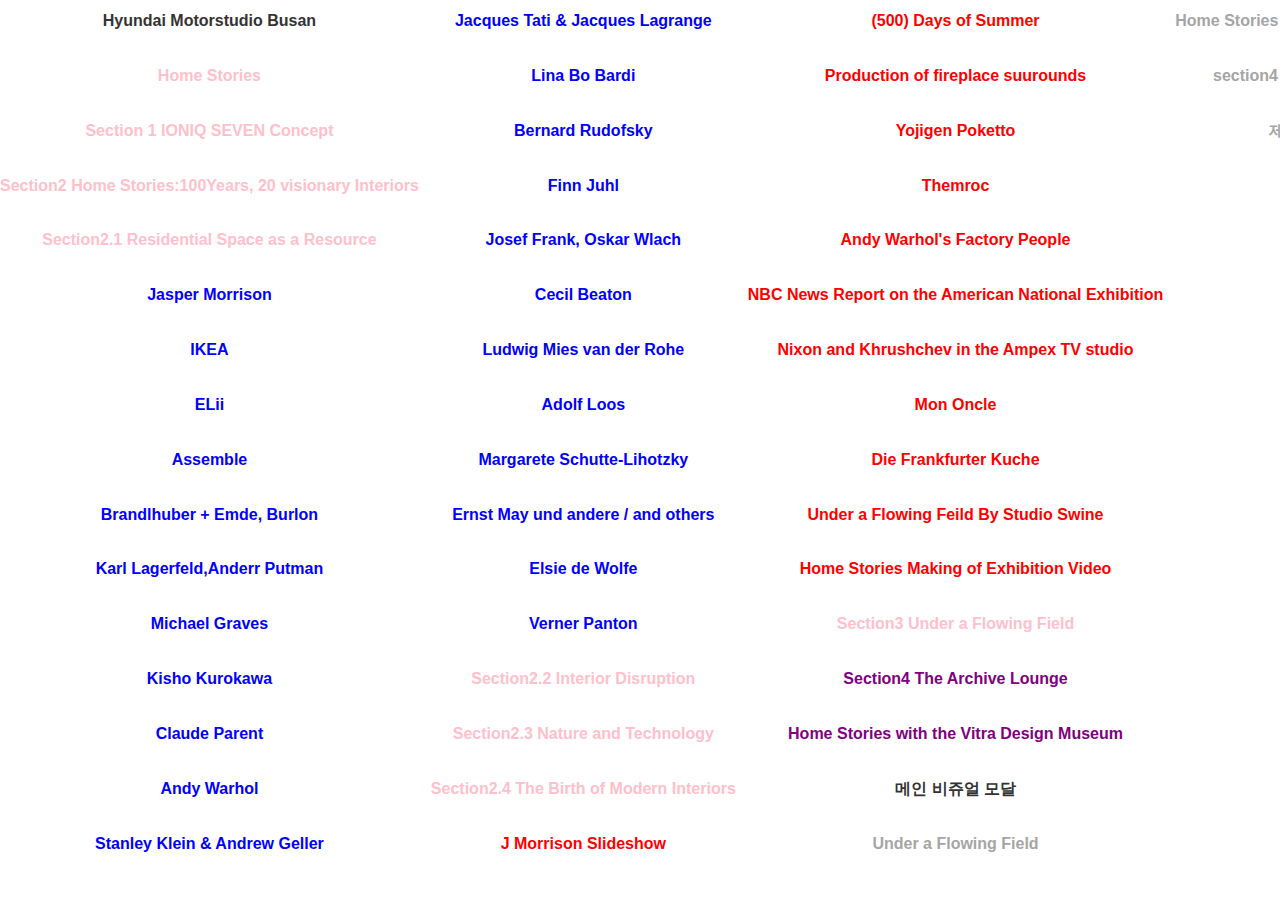
==== commit bc790a6b: "1,2,3차 모달 작업" ====
--- a/index.html
+++ b/index.html
@@ -1,896 +1,1030 @@
 <!DOCTYPE html>
 <html lang="en">
-<head>
-    <meta charset="UTF-8">
-    <meta name="viewport" content="width=device-width, initial-scale=1.0">
+  <head>
+    <meta charset="UTF-8" />
+    <meta name="viewport" content="width=device-width, initial-scale=1.0" />
     <title>HMS BUSAN</title>
-    <link rel="stylesheet" href="./css/reset.css">
-    <link rel="stylesheet" href="./css/main.css">
-    <link rel="stylesheet" href="https://cdn.jsdelivr.net/npm/overlayscrollbars/css/OverlayScrollbars.min.css">
-    <link rel="stylesheet" href="./css/scroll.css">
+    <link rel="stylesheet" href="./css/reset.css" />
+    <link rel="stylesheet" href="./css/main.css" />
+    <link rel="stylesheet" href="https://cdn.jsdelivr.net/npm/overlayscrollbars/css/OverlayScrollbars.min.css" />
+    <link rel="stylesheet" href="./css/scroll.css" />
     <script src="https://code.jquery.com/jquery-1.12.4.min.js"></script>
-    
-</head>
-<body>
+    <!-- <script src="https://code.jquery.com/jquery-3.7.0.min.js" integrity="sha256-2Pmvv0kuTBOenSvLm6bvfBSSHrUJ+3A7x6P5Ebd07/g=" crossorigin="anonymous"></script> -->
+    <link rel="stylesheet" href="https://cdnjs.cloudflare.com/ajax/libs/Swiper/8.4.7/swiper-bundle.min.css" integrity="sha512-N2IsWuKsBYYiHNYdaEuK4eaRJ0onfUG+cdZilndYaMEhUGQq/McsFU75q3N+jbJUNXm6O+K52DRrK+bSpBGj0w==" crossorigin="anonymous" referrerpolicy="no-referrer" />
+    <script src="https://cdnjs.cloudflare.com/ajax/libs/Swiper/8.4.7/swiper-bundle.min.js" integrity="sha512-h5Vv+n+z0eRnlJoUlWMZ4PLQv4JfaCVtgU9TtRjNYuNltS5QCqi4D4eZn4UkzZZuG2p4VBz3YIlsB7A2NVrbww==" crossorigin="anonymous" referrerpolicy="no-referrer"></script>
+  </head>
+  <body>
     <div class="wrap">
-        
-        <style>
-            .text_content{font-weight: 700;
-                display: flex;
-                justify-content: flex-start;
-                align-items: center;
-                flex-direction: column;
-                flex-wrap: wrap;
-                gap: 12px;
-                margin-inline: auto;
-                height: 100vh;
-                text-align: center;
-            }
-            
-            .text_content .text p{margin: 10px 0;}
-            .text_content .text.red{color: red;}
-            .text_content .text.blue{color: blue;}
-            .text_content .text.pink{color: pink;}
-            .text_content .text.purple{color: purple;}
-            .text_content .text.gray{color: rgb(165, 165, 165);}
-
-            @media screen and (max-width:720px) {
-                .text_content{flex-wrap: nowrap;}
-            }
-        </style>
-        <!-- 텍스트 -->
-        <div class="text_content">
-            <a class="text text1" href="#"><p>Hyundai Motorstudio Busan</p></a>
-            <a class="text text2 pink" href="#"><p>Home Stories</p></a>
-            <a class="text text3 pink" href="#"><p>Section 1 IONIQ SEVEN Concept</p></a>
-            <a class="text text4 pink" href="#"><p>Section2 Home Stories:100Years, 20 visionary Interiors</p></a>
-            <a class="text text5 pink" href="#"><p>Section2.1 Residential Space as a Resource</p></a>
-
-            <a class="text text6 blue" href="#"><p>Jasper Morrison</p></a>
-            <a class="text text7 blue" href="#"><p>IKEA</p></a>
-            <a class="text text8 blue" href="#"><p>ELii</p></a>
-            <a class="text text9 blue" href="#"><p>Assemble</p></a>
-            <a class="text text10 blue" href="#"><p>Brandlhuber + Emde, Burlon</p></a>
-            <a class="text text11 blue" href="#"><p>Karl Lagerfeld,Anderr Putman</p></a>
-            <a class="text text12 blue" href="#"><p>Michael Graves</p></a>
-            <a class="text text13 blue" href="#"><p>Kisho Kurokawa</p></a>
-            <a class="text text14 blue" href="#"><p>Claude Parent</p></a>
-            <a class="text text15 blue" href="#"><p>Andy Warhol</p></a>
-            <a class="text text16 blue" href="#"><p>Stanley Klein & Andrew Geller</p></a>
-            <a class="text text17 blue" href="#"><p>Jacques Tati & Jacques Lagrange</p></a>
-            <a class="text text18 blue" href="#"><p>Lina Bo Bardi</p></a>
-            <a class="text text19 blue" href="#"><p>Bernard Rudofsky</p></a>
-            <a class="text text20 blue" href="#"><p>Finn Juhl</p></a>
-            <a class="text text21 blue" href="#"><p>Josef Frank, Oskar Wlach</p></a>
-            <a class="text text22 blue" href="#"><p>Cecil Beaton</p></a>
-            <a class="text text23 blue" href="#"><p>Ludwig Mies van der Rohe</p></a>
-            <a class="text text24 blue" href="#"><p>Adolf Loos</p></a>
-            <a class="text text25 blue" href="#"><p>Margarete Schutte-Lihotzky</p></a>
-            <a class="text text26 blue" href="#"><p>Ernst May und andere / and others</p></a>
-            <a class="text text27 blue" href="#"><p>Elsie de Wolfe</p></a>
-            <a class="text text28 blue" href="#"><p>Verner Panton</p></a>
-
-            <a class="text text29 pink" href="#"><p>Section2.2 Interior Disruption</p></a>
-            <a class="text text30 pink" href="#"><p>Section2.3 Nature and Technology</p></a>
-            <a class="text text31 pink" href="#"><p>Section2.4 The Birth of Modern Interiors</p></a>
-
-            <a class="text text32 red" href="#"><p>J Morrison Slideshow</p></a>
-            <a class="text text33 red" href="#"><p>(500) Days of Summer</p></a>
-            <a class="text text34 red" href="#"><p>Production of fireplace suurounds</p></a>
-            <a class="text text35 red" href="#"><p>Yojigen Poketto</p></a>
-            <a class="text text36 red" href="#"><p>Themroc</p></a>
-            <a class="text text37 red" href="#"><p>Andy Warhol's Factory People</p></a>
-            <a class="text text38 red" href="#"><p>NBC News Report on the American National Exhibition</p></a>
-            <a class="text text39 red" href="#"><p>Nixon and Khrushchev in the Ampex TV studio</p></a>
-            <a class="text text40 red" href="#"><p>Mon Oncle</p></a>
-            <a class="text text41 red" href="#"><p>Die Frankfurter Kuche</p></a>
-            <a class="text text42 red" href="#"><p>Under a Flowing Feild By Studio Swine</p></a>
-            <a class="text text43 red" href="#"><p>Home Stories Making of Exhibition Video</p></a>
-
-            <a class="text text44 pink" href="#"><p>Section3 Under a Flowing Field</p></a>
-
-            <a class="text text45 purple" href="#"><p>Section4 The Archive Lounge</p></a>
-            <a class="text text46 purple" href="#"><p>Home Stories with the Vitra Design Museum</p></a>
-
-            <a class="text text47" href="#"><p>메인 비쥬얼 모달</p></a>
-
-            <a class="text gray" href="#"><p>제작 중..</p></a>
-            <a class="text gray" href="#"><p>제작 중..</p></a>
-            <a class="text gray" href="#"><p>제작 중..</p></a>
-            <a class="text gray" href="#"><p>제작 중..</p></a>
-            
-
-
-
-            
-        </div>
-        <!-- 텍스트 -->
-
-        <div id="mask"></div>
-
-        <div class="modal" id="hyundai_motostudio_busan">
-            <div class="inner">
-                <div class="pc-modal">
-                    <img src="./img/hyundai_motostudio_busan_pc.svg" alt="">
-                    <a class="busan_btn" href="#"><img src="./img/busan_btn.svg" alt=""></a>
-                    <a class="instagram_btn" href="#"><img src="./img/instagram_btn.svg" alt=""></a>
-                    <a class="close_btn" href="#"><img src="./img/close_btn_pc.svg" alt=""></a>
+      <style>
+        .text_content {
+          font-weight: 700;
+          display: flex;
+          justify-content: flex-start;
+          align-items: center;
+          flex-direction: column;
+          flex-wrap: wrap;
+          gap: 12px;
+          margin-inline: auto;
+          height: 100vh;
+          text-align: center;
+        }
+
+        .text_content .text p {
+          margin: 10px 0;
+        }
+        .text_content .text.red {
+          color: red;
+        }
+        .text_content .text.blue {
+          color: blue;
+        }
+        .text_content .text.pink {
+          color: pink;
+        }
+        .text_content .text.purple {
+          color: purple;
+        }
+        .text_content .text.gray {
+          color: rgb(165, 165, 165);
+        }
+
+        @media screen and (max-width: 720px) {
+          .text_content {
+            flex-wrap: nowrap;
+          }
+        }
+      </style>
+      <!-- 텍스트 -->
+      <div class="text_content">
+        <a class="text text1" href="#"><p>Hyundai Motorstudio Busan</p></a>
+        <a class="text text2 pink" href="#"><p>Home Stories</p></a>
+        <a class="text text3 pink" href="#"><p>Section 1 IONIQ SEVEN Concept</p></a>
+        <a class="text text4 pink" href="#"><p>Section2 Home Stories:100Years, 20 visionary Interiors</p></a>
+        <a class="text text5 pink" href="#"><p>Section2.1 Residential Space as a Resource</p></a>
+
+        <a class="text text6 blue" href="#"><p>Jasper Morrison</p></a>
+        <a class="text text7 blue" href="#"><p>IKEA</p></a>
+        <a class="text text8 blue" href="#"><p>ELii</p></a>
+        <a class="text text9 blue" href="#"><p>Assemble</p></a>
+        <a class="text text10 blue" href="#"><p>Brandlhuber + Emde, Burlon</p></a>
+        <a class="text text11 blue" href="#"><p>Karl Lagerfeld,Anderr Putman</p></a>
+        <a class="text text12 blue" href="#"><p>Michael Graves</p></a>
+        <a class="text text13 blue" href="#"><p>Kisho Kurokawa</p></a>
+        <a class="text text14 blue" href="#"><p>Claude Parent</p></a>
+        <a class="text text15 blue" href="#"><p>Andy Warhol</p></a>
+        <a class="text text16 blue" href="#"><p>Stanley Klein & Andrew Geller</p></a>
+        <a class="text text17 blue" href="#"><p>Jacques Tati & Jacques Lagrange</p></a>
+        <a class="text text18 blue" href="#"><p>Lina Bo Bardi</p></a>
+        <a class="text text19 blue" href="#"><p>Bernard Rudofsky</p></a>
+        <a class="text text20 blue" href="#"><p>Finn Juhl</p></a>
+        <a class="text text21 blue" href="#"><p>Josef Frank, Oskar Wlach</p></a>
+        <a class="text text22 blue" href="#"><p>Cecil Beaton</p></a>
+        <a class="text text23 blue" href="#"><p>Ludwig Mies van der Rohe</p></a>
+        <a class="text text24 blue" href="#"><p>Adolf Loos</p></a>
+        <a class="text text25 blue" href="#"><p>Margarete Schutte-Lihotzky</p></a>
+        <a class="text text26 blue" href="#"><p>Ernst May und andere / and others</p></a>
+        <a class="text text27 blue" href="#"><p>Elsie de Wolfe</p></a>
+        <a class="text text28 blue" href="#"><p>Verner Panton</p></a>
+
+        <a class="text text29 pink" href="#"><p>Section2.2 Interior Disruption</p></a>
+        <a class="text text30 pink" href="#"><p>Section2.3 Nature and Technology</p></a>
+        <a class="text text31 pink" href="#"><p>Section2.4 The Birth of Modern Interiors</p></a>
+
+        <a class="text text32 red" href="#"><p>J Morrison Slideshow</p></a>
+        <a class="text text33 red" href="#"><p>(500) Days of Summer</p></a>
+        <a class="text text34 red" href="#"><p>Production of fireplace suurounds</p></a>
+        <a class="text text35 red" href="#"><p>Yojigen Poketto</p></a>
+        <a class="text text36 red" href="#"><p>Themroc</p></a>
+        <a class="text text37 red" href="#"><p>Andy Warhol's Factory People</p></a>
+        <a class="text text38 red" href="#"><p>NBC News Report on the American National Exhibition</p></a>
+        <a class="text text39 red" href="#"><p>Nixon and Khrushchev in the Ampex TV studio</p></a>
+        <a class="text text40 red" href="#"><p>Mon Oncle</p></a>
+        <a class="text text41 red" href="#"><p>Die Frankfurter Kuche</p></a>
+        <a class="text text42 red" href="#"><p>Under a Flowing Feild By Studio Swine</p></a>
+        <a class="text text43 red" href="#"><p>Home Stories Making of Exhibition Video</p></a>
+
+        <a class="text text44 pink" href="#"><p>Section3 Under a Flowing Field</p></a>
+
+        <a class="text text45 purple" href="#"><p>Section4 The Archive Lounge</p></a>
+        <a class="text text46 purple" href="#"><p>Home Stories with the Vitra Design Museum</p></a>
+
+        <a class="text text47" href="#"><p>메인 비쥬얼 모달</p></a>
+
+        <a class="text text48 gray" href="#"><p>Under a Flowing Field</p></a>
+        <a class="text text49 gray" href="#"><p>Home Stories Chronological List</p></a>
+        <a class="text text50 gray" href="#"><p>section4 Home Stories</p></a>
+        <a class="text text51 gray" href="#"><p>제작 중..</p></a>
+      </div>
+      <!-- 텍스트 -->
+
+      <div id="mask"></div>
+
+      <div class="modal" id="hyundai_motostudio_busan">
+        <div class="inner">
+          <div class="pc-modal">
+            <img src="./img/hyundai_motostudio_busan_pc.svg" alt="" />
+            <a class="busan_btn" href="#"><img src="./img/busan_btn.svg" alt="" /></a>
+            <a class="instagram_btn" href="#"><img src="./img/instagram_btn.svg" alt="" /></a>
+            <a class="close_btn" href="#"><img src="./img/close_btn_pc.svg" alt="" /></a>
+          </div>
+          <div class="mo-modal">
+            <img src="./img/hyundai_motostudio_busan_mo.svg" alt="" />
+            <a class="busan_btn" href="#"><img src="./img/busan_btn.svg" alt="" /></a>
+            <a class="instagram_btn" href="#"><img src="./img/instagram_btn.svg" alt="" /></a>
+            <a class="close_btn" href="#"><img src="./img/close_btn.svg" alt="" /></a>
+          </div>
+        </div>
+      </div>
+
+      <div class="modal modal_450" id="home_stories">
+        <div class="inner">
+          <div class="all-modal">
+            <img src="./img/main_background.svg" alt="" />
+            <img class="yellow_box" src="./img/homestories_yello_box.svg" alt="" />
+            <img class="title_img" src="./img/home_stories_text.svg" alt="" />
+            <div class="modal_type">
+              <div class="modal_button active" data-lang="kor">
+                <img class="lang_off" src="./img/kor_small.svg" alt="" />
+                <img class="lang_on" src="./img/kor_big.svg" alt="" />
+              </div>
+              <div class="modal_button" data-lang="eng">
+                <img class="lang_off" src="./img/eng_small.svg" alt="" />
+                <img class="lang_on" src="./img/eng_big.svg" alt="" />
+              </div>
+            </div>
+            <div class="modal_content scroll-container">
+              <img class="img_direct_zoom active" data-type="kor" src="./img/home_stories_kor_txt.svg" alt="" />
+              <img class="img_direct_zoom" data-type="eng" src="./img/home_stories_eng_txt.svg" alt="" />
+            </div>
+            <a class="close_btn" href="#"><img src="./img/close_btn.svg" alt="" /></a>
+          </div>
+        </div>
+      </div>
+
+      <div class="modal modal_450" id="section1_ioniq">
+        <div class="inner">
+          <div class="all-modal">
+            <img src="./img/main_background.svg" alt="" />
+            <img class="yellow_box" src="./img/homestories_yello_box.svg" alt="" />
+            <img class="title_img" src="./img/section1_seven_tit.svg" alt="" />
+            <div class="modal_type">
+              <div class="modal_button active" data-lang="kor">
+                <img class="lang_off" src="./img/kor_small.svg" alt="" />
+                <img class="lang_on" src="./img/kor_big.svg" alt="" />
+              </div>
+              <div class="modal_button" data-lang="eng">
+                <img class="lang_off" src="./img/eng_small.svg" alt="" />
+                <img class="lang_on" src="./img/eng_big.svg" alt="" />
+              </div>
+            </div>
+            <div class="modal_content scroll-container">
+              <img class="img_direct_zoom active" data-type="kor" src="./img/section_ioniq_kor_txt.svg" alt="" />
+              <img class="img_direct_zoom" data-type="eng" src="./img/section_ioniq_eng_txt.svg" alt="" />
+            </div>
+            <a class="close_btn" href="#"><img src="./img/close_btn.svg" alt="" /></a>
+          </div>
+        </div>
+      </div>
+
+      <div class="modal modal_450" id="section2_home_stories">
+        <div class="inner">
+          <div class="all-modal">
+            <img src="./img/main_background.svg" alt="" />
+            <img class="yellow_box" src="./img/homestories_yello_box.svg" alt="" />
+            <img class="title_img" src="./img/line.svg" alt="" />
+            <div class="modal_type">
+              <div class="modal_button active" data-lang="kor">
+                <img class="lang_off" src="./img/kor_small.svg" alt="" />
+                <img class="lang_on" src="./img/kor_big.svg" alt="" />
+              </div>
+              <div class="modal_button" data-lang="eng">
+                <img class="lang_off" src="./img/eng_small.svg" alt="" />
+                <img class="lang_on" src="./img/eng_big.svg" alt="" />
+              </div>
+            </div>
+            <div class="modal_content scroll-container">
+              <img class="img_direct_zoom active" data-type="kor" src="./img/section2_home_stories_kor_txt.svg" alt="" />
+              <img class="img_direct_zoom" data-type="eng" src="./img/section2_home_stories_eng_txt.svg" alt="" />
+            </div>
+            <a class="close_btn" href="#"><img src="./img/close_btn.svg" alt="" /></a>
+          </div>
+        </div>
+      </div>
+
+      <div class="modal modal_450" id="section2-1_resiential">
+        <div class="inner">
+          <div class="all-modal">
+            <img src="./img/main_background.svg" alt="" />
+            <img class="yellow_box" src="./img/homestories_yello_box.svg" alt="" />
+            <img class="title_img" src="./img/line.svg" alt="" />
+            <div class="modal_type">
+              <div class="modal_button active" data-lang="kor">
+                <img class="lang_off" src="./img/kor_small.svg" alt="" />
+                <img class="lang_on" src="./img/kor_big.svg" alt="" />
+              </div>
+              <div class="modal_button" data-lang="eng">
+                <img class="lang_off" src="./img/eng_small.svg" alt="" />
+                <img class="lang_on" src="./img/eng_big.svg" alt="" />
+              </div>
+            </div>
+            <div class="modal_content scroll-container">
+              <img class="img_direct_zoom active" data-type="kor" src="./img/section2-1_residential_kor_txt.svg" alt="" />
+              <img class="img_direct_zoom" data-type="eng" src="./img/section2-1_residential_eng_txt.svg" alt="" />
+            </div>
+            <a class="close_btn" href="#"><img src="./img/close_btn.svg" alt="" /></a>
+          </div>
+        </div>
+      </div>
+
+      <div class="modal modal_450" id="jasper_morrison">
+        <div class="inner">
+          <div class="all-modal">
+            <img src="./img/main_background_yellow.svg" alt="" />
+            <img class="title_img" src="./img/title_01.svg" alt="" />
+            <div class="modal_content scroll-container">
+              <img class="img_direct_zoom active" src="./img/text_01.svg" alt="" />
+            </div>
+            <a class="close_btn" href="#"><img src="./img/close_btn.svg" alt="" /></a>
+          </div>
+        </div>
+      </div>
+
+      <div class="modal modal_450" id="ikea">
+        <div class="inner">
+          <div class="all-modal">
+            <img src="./img/main_background_yellow.svg" alt="" />
+            <img class="title_img" src="./img/title_02.svg" alt="" />
+            <div class="modal_content scroll-container">
+              <img class="img_direct_zoom active" src="./img/text_02.svg" alt="" />
+            </div>
+            <a class="close_btn" href="#"><img src="./img/close_btn.svg" alt="" /></a>
+          </div>
+        </div>
+      </div>
+
+      <div class="modal modal_450" id="elii">
+        <div class="inner">
+          <div class="all-modal">
+            <img src="./img/main_background_yellow.svg" alt="" />
+            <img class="title_img" src="./img/title_03.svg" alt="" />
+            <div class="modal_content scroll-container">
+              <img class="img_direct_zoom active" src="./img/text_03.svg" alt="" />
+            </div>
+            <a class="close_btn" href="#"><img src="./img/close_btn.svg" alt="" /></a>
+          </div>
+        </div>
+      </div>
+
+      <div class="modal modal_450" id="assemble">
+        <div class="inner">
+          <div class="all-modal">
+            <img src="./img/main_background_yellow.svg" alt="" />
+            <img class="title_img" src="./img/title_04.svg" alt="" />
+            <div class="modal_content scroll-container">
+              <img class="img_direct_zoom active" src="./img/text_04.svg" alt="" />
+            </div>
+            <a class="close_btn" href="#"><img src="./img/close_btn.svg" alt="" /></a>
+          </div>
+        </div>
+      </div>
+
+      <div class="modal modal_450" id="brandlhuber_emde">
+        <div class="inner">
+          <div class="all-modal">
+            <img src="./img/main_background_yellow.svg" alt="" />
+            <img class="title_img" src="./img/title_05.svg" alt="" />
+            <div class="modal_content scroll-container">
+              <img class="img_direct_zoom active" src="./img/text_05.svg" alt="" />
+            </div>
+            <a class="close_btn" href="#"><img src="./img/close_btn.svg" alt="" /></a>
+          </div>
+        </div>
+      </div>
+
+      <div class="modal modal_450" id="karl_lagerfeld">
+        <div class="inner">
+          <div class="all-modal">
+            <img src="./img/main_background_yellow.svg" alt="" />
+            <img class="title_img" src="./img/title_06.svg" alt="" />
+            <div class="modal_content scroll-container">
+              <img class="img_direct_zoom active" src="./img/text_06.svg" alt="" />
+            </div>
+            <a class="close_btn" href="#"><img src="./img/close_btn.svg" alt="" /></a>
+          </div>
+        </div>
+      </div>
+
+      <div class="modal modal_450" id="michael_graves">
+        <div class="inner">
+          <div class="all-modal">
+            <img src="./img/main_background_yellow.svg" alt="" />
+            <img class="title_img" src="./img/title_07.svg" alt="" />
+            <div class="modal_content scroll-container">
+              <img class="img_direct_zoom active" src="./img/text_07.svg" alt="" />
+            </div>
+            <a class="close_btn" href="#"><img src="./img/close_btn.svg" alt="" /></a>
+          </div>
+        </div>
+      </div>
+
+      <div class="modal modal_450" id="kurokawa">
+        <div class="inner">
+          <div class="all-modal">
+            <img src="./img/main_background_yellow.svg" alt="" />
+            <img class="title_img" src="./img/title_08.svg" alt="" />
+            <div class="modal_content scroll-container">
+              <img class="img_direct_zoom active" src="./img/text_08.svg" alt="" />
+            </div>
+            <a class="close_btn" href="#"><img src="./img/close_btn.svg" alt="" /></a>
+          </div>
+        </div>
+      </div>
+
+      <div class="modal modal_450" id="claude_parent">
+        <div class="inner">
+          <div class="all-modal">
+            <img src="./img/main_background_yellow.svg" alt="" />
+            <img class="title_img" src="./img/title_09.svg" alt="" />
+            <div class="modal_content scroll-container">
+              <img class="img_direct_zoom active" src="./img/text_09.svg" alt="" />
+            </div>
+            <a class="close_btn" href="#"><img src="./img/close_btn.svg" alt="" /></a>
+          </div>
+        </div>
+      </div>
+
+      <div class="modal modal_450" id="andy_warhol">
+        <div class="inner">
+          <div class="all-modal">
+            <img src="./img/main_background_yellow.svg" alt="" />
+            <img class="title_img" src="./img/title_10.svg" alt="" />
+            <div class="modal_content scroll-container">
+              <img class="img_direct_zoom active" src="./img/text_10.svg" alt="" />
+            </div>
+            <a class="close_btn" href="#"><img src="./img/close_btn.svg" alt="" /></a>
+          </div>
+        </div>
+      </div>
+
+      <div class="modal modal_450" id="stanley_klein">
+        <div class="inner">
+          <div class="all-modal">
+            <img src="./img/main_background_yellow.svg" alt="" />
+            <img class="title_img" src="./img/title_11.svg" alt="" />
+            <div class="modal_content scroll-container">
+              <img class="img_direct_zoom active" src="./img/text_11.svg" alt="" />
+            </div>
+            <a class="close_btn" href="#"><img src="./img/close_btn.svg" alt="" /></a>
+          </div>
+        </div>
+      </div>
+
+      <div class="modal modal_450" id="jacqes_tati">
+        <div class="inner">
+          <div class="all-modal">
+            <img src="./img/main_background_yellow.svg" alt="" />
+            <img class="title_img" src="./img/title_12.svg" alt="" />
+            <div class="modal_content scroll-container">
+              <img class="img_direct_zoom active" src="./img/text_12.svg" alt="" />
+            </div>
+            <a class="close_btn" href="#"><img src="./img/close_btn.svg" alt="" /></a>
+          </div>
+        </div>
+      </div>
+
+      <div class="modal modal_450" id="lina_bo_bardi">
+        <div class="inner">
+          <div class="all-modal">
+            <img src="./img/main_background_yellow.svg" alt="" />
+            <img class="title_img" src="./img/title_13.svg" alt="" />
+            <div class="modal_content scroll-container">
+              <img class="img_direct_zoom active" src="./img/text_13.svg" alt="" />
+            </div>
+            <a class="close_btn" href="#"><img src="./img/close_btn.svg" alt="" /></a>
+          </div>
+        </div>
+      </div>
+
+      <div class="modal modal_450" id="bernard_rudofsky">
+        <div class="inner">
+          <div class="all-modal">
+            <img src="./img/main_background_yellow.svg" alt="" />
+            <img class="title_img" src="./img/title_14.svg" alt="" />
+            <div class="modal_content scroll-container">
+              <img class="img_direct_zoom active" src="./img/text_14.svg" alt="" />
+            </div>
+            <a class="close_btn" href="#"><img src="./img/close_btn.svg" alt="" /></a>
+          </div>
+        </div>
+      </div>
+
+      <div class="modal modal_450" id="finn_juhl">
+        <div class="inner">
+          <div class="all-modal">
+            <img src="./img/main_background_yellow.svg" alt="" />
+            <img class="title_img" src="./img/title_15.svg" alt="" />
+            <div class="modal_content scroll-container">
+              <img class="img_direct_zoom active" src="./img/text_15.svg" alt="" />
+            </div>
+            <a class="close_btn" href="#"><img src="./img/close_btn.svg" alt="" /></a>
+          </div>
+        </div>
+      </div>
+
+      <div class="modal modal_450" id="josef_frank">
+        <div class="inner">
+          <div class="all-modal">
+            <img src="./img/main_background_yellow.svg" alt="" />
+            <img class="title_img" src="./img/title_16.svg" alt="" />
+            <div class="modal_content scroll-container">
+              <img class="img_direct_zoom active" src="./img/text_16.svg" alt="" />
+            </div>
+            <a class="close_btn" href="#"><img src="./img/close_btn.svg" alt="" /></a>
+          </div>
+        </div>
+      </div>
+
+      <div class="modal modal_450" id="cecil_beaton">
+        <div class="inner">
+          <div class="all-modal">
+            <img src="./img/main_background_yellow.svg" alt="" />
+            <img class="title_img" src="./img/title_17.svg" alt="" />
+            <div class="modal_content scroll-container">
+              <img class="img_direct_zoom active" src="./img/text_17.svg" alt="" />
+            </div>
+            <a class="close_btn" href="#"><img src="./img/close_btn.svg" alt="" /></a>
+          </div>
+        </div>
+      </div>
+
+      <div class="modal modal_450" id="ludwig_mies_van_der_rohe">
+        <div class="inner">
+          <div class="all-modal">
+            <img src="./img/main_background_yellow.svg" alt="" />
+            <img class="title_img" src="./img/title_18.svg" alt="" />
+            <div class="modal_content scroll-container">
+              <img class="img_direct_zoom active" src="./img/text_18.svg" alt="" />
+            </div>
+            <a class="close_btn" href="#"><img src="./img/close_btn.svg" alt="" /></a>
+          </div>
+        </div>
+      </div>
+
+      <div class="modal modal_450" id="adolf_loos">
+        <div class="inner">
+          <div class="all-modal">
+            <img src="./img/main_background_yellow.svg" alt="" />
+            <img class="title_img" src="./img/title_19.svg" alt="" />
+            <div class="modal_content scroll-container">
+              <img class="img_direct_zoom active" src="./img/text_19.svg" alt="" />
+            </div>
+            <a class="close_btn" href="#"><img src="./img/close_btn.svg" alt="" /></a>
+          </div>
+        </div>
+      </div>
+
+      <div class="modal modal_450" id="margarete_schutte">
+        <div class="inner">
+          <div class="all-modal">
+            <img src="./img/main_background_yellow.svg" alt="" />
+            <img class="title_img" src="./img/title_20.svg" alt="" />
+            <div class="modal_content scroll-container">
+              <img class="img_direct_zoom active" src="./img/text_20.svg" alt="" />
+            </div>
+            <a class="close_btn" href="#"><img src="./img/close_btn.svg" alt="" /></a>
+          </div>
+        </div>
+      </div>
+
+      <div class="modal modal_450" id="ernst_may_und">
+        <div class="inner">
+          <div class="all-modal">
+            <img src="./img/main_background_yellow.svg" alt="" />
+            <img class="title_img" src="./img/title_21.svg" alt="" />
+            <div class="modal_content scroll-container">
+              <img class="img_direct_zoom active" src="./img/text_21.svg" alt="" />
+            </div>
+            <a class="close_btn" href="#"><img src="./img/close_btn.svg" alt="" /></a>
+          </div>
+        </div>
+      </div>
+
+      <div class="modal modal_450" id="elsie_de_wolfe">
+        <div class="inner">
+          <div class="all-modal">
+            <img src="./img/main_background_yellow.svg" alt="" />
+            <img class="title_img" src="./img/title_22.svg" alt="" />
+            <div class="modal_content scroll-container">
+              <img class="img_direct_zoom active" src="./img/text_22.svg" alt="" />
+            </div>
+            <a class="close_btn" href="#"><img src="./img/close_btn.svg" alt="" /></a>
+          </div>
+        </div>
+      </div>
+
+      <div class="modal modal_450" id="verner_panton">
+        <div class="inner">
+          <div class="all-modal">
+            <img src="./img/main_background_yellow.svg" alt="" />
+            <img class="title_img" src="./img/title_23.svg" alt="" />
+            <div class="modal_content scroll-container">
+              <img class="img_direct_zoom active" src="./img/text_23.svg" alt="" />
+            </div>
+            <a class="close_btn" href="#"><img src="./img/close_btn.svg" alt="" /></a>
+          </div>
+        </div>
+      </div>
+
+      <div class="modal modal_450" id="section2-2_interior">
+        <div class="inner">
+          <div class="all-modal">
+            <img src="./img/main_background.svg" alt="" />
+            <img class="yellow_box" src="./img/homestories_yello_box.svg" alt="" />
+            <img class="title_img" src="./img/line.svg" alt="" />
+            <div class="modal_type">
+              <div class="modal_button active" data-lang="kor">
+                <img class="lang_off" src="./img/kor_small.svg" alt="" />
+                <img class="lang_on" src="./img/kor_big.svg" alt="" />
+              </div>
+              <div class="modal_button" data-lang="eng">
+                <img class="lang_off" src="./img/eng_small.svg" alt="" />
+                <img class="lang_on" src="./img/eng_big.svg" alt="" />
+              </div>
+            </div>
+            <div class="modal_content scroll-container">
+              <img class="img_direct_zoom active" data-type="kor" src="./img/section2-2_kor.svg" alt="" />
+              <img class="img_direct_zoom" data-type="eng" src="./img/section2-2_eng.svg" alt="" />
+            </div>
+            <a class="close_btn" href="#"><img src="./img/close_btn.svg" alt="" /></a>
+          </div>
+        </div>
+      </div>
+
+      <div class="modal modal_450" id="section2-3_nature">
+        <div class="inner">
+          <div class="all-modal">
+            <img src="./img/main_background.svg" alt="" />
+            <img class="yellow_box" src="./img/homestories_yello_box.svg" alt="" />
+            <img class="title_img" src="./img/line.svg" alt="" />
+            <div class="modal_type">
+              <div class="modal_button active" data-lang="kor">
+                <img class="lang_off" src="./img/kor_small.svg" alt="" />
+                <img class="lang_on" src="./img/kor_big.svg" alt="" />
+              </div>
+              <div class="modal_button" data-lang="eng">
+                <img class="lang_off" src="./img/eng_small.svg" alt="" />
+                <img class="lang_on" src="./img/eng_big.svg" alt="" />
+              </div>
+            </div>
+            <div class="modal_content scroll-container">
+              <img class="img_direct_zoom active" data-type="kor" src="./img/section2-3_kor.svg" alt="" />
+              <img class="img_direct_zoom" data-type="eng" src="./img/section2-3_eng.svg" alt="" />
+            </div>
+            <a class="close_btn" href="#"><img src="./img/close_btn.svg" alt="" /></a>
+          </div>
+        </div>
+      </div>
+
+      <div class="modal modal_450" id="section2-4_birth">
+        <div class="inner">
+          <div class="all-modal">
+            <img src="./img/main_background.svg" alt="" />
+            <img class="yellow_box" src="./img/homestories_yello_box.svg" alt="" />
+            <img class="title_img" src="./img/line.svg" alt="" />
+            <div class="modal_type">
+              <div class="modal_button active" data-lang="kor">
+                <img class="lang_off" src="./img/kor_small.svg" alt="" />
+                <img class="lang_on" src="./img/kor_big.svg" alt="" />
+              </div>
+              <div class="modal_button" data-lang="eng">
+                <img class="lang_off" src="./img/eng_small.svg" alt="" />
+                <img class="lang_on" src="./img/eng_big.svg" alt="" />
+              </div>
+            </div>
+            <div class="modal_content scroll-container">
+              <img class="img_direct_zoom active" data-type="kor" src="./img/section2-4_kor.svg" alt="" />
+              <img class="img_direct_zoom" data-type="eng" src="./img/section2-4_eng.svg" alt="" />
+            </div>
+            <a class="close_btn" href="#"><img src="./img/close_btn.svg" alt="" /></a>
+          </div>
+        </div>
+      </div>
+
+      <div class="modal modal_650" id="jmorrison_video">
+        <div class="inner">
+          <div class="all-modal">
+            <img src="./img/main_background_video.svg" alt="" />
+            <div class="youtube" id="player1"></div>
+            <img src="./img/youtube_play_btn.svg" class="youtube_play_btn playButton" data-video-index="0" alt="Play Button" />
+            <img src="./img/youtube_pause_btn.svg" class="youtube_pause_btn pauseButton" data-video-index="0" alt="Pause Button" />
+            <img class="title_img youtube_title" src="./img/youtube_text_01.svg" alt="" />
+            <a class="close_btn" href="#"><img src="./img/close_btn.svg" alt="" /></a>
+          </div>
+        </div>
+      </div>
+
+      <div class="modal modal_650" id="days_of_summer_video">
+        <div class="inner">
+          <div class="all-modal">
+            <img src="./img/main_background_video.svg" alt="" />
+            <div class="youtube" id="player2"></div>
+            <img src="./img/youtube_play_btn.svg" class="youtube_play_btn playButton" alt="Play Button" data-video-index="1" />
+            <img src="./img/youtube_pause_btn.svg" class="youtube_pause_btn pauseButton" alt="Pause Button" data-video-index="1" />
+            <img class="title_img youtube_title" src="./img/youtube_text_02.svg" alt="" />
+            <a class="close_btn" href="#"><img src="./img/close_btn.svg" alt="" /></a>
+          </div>
+        </div>
+      </div>
+
+      <div class="modal modal_650" id="fireplace_video">
+        <div class="inner">
+          <div class="all-modal">
+            <img src="./img/main_background_video.svg" alt="" />
+            <div class="youtube" id="player3"></div>
+            <img src="./img/youtube_play_btn.svg" class="youtube_play_btn playButton" alt="Play Button" data-video-index="2" />
+            <img src="./img/youtube_pause_btn.svg" class="youtube_pause_btn pauseButton" alt="Pause Button" data-video-index="2" />
+            <img class="title_img youtube_title" src="./img/youtube_text_03.svg" alt="" />
+            <a class="close_btn" href="#"><img src="./img/close_btn.svg" alt="" /></a>
+          </div>
+        </div>
+      </div>
+
+      <div class="modal modal_650" id="yojigen_video">
+        <div class="inner">
+          <div class="all-modal">
+            <img src="./img/main_background_video.svg" alt="" />
+            <div class="youtube" id="player4"></div>
+            <img src="./img/youtube_play_btn.svg" class="youtube_play_btn playButton" alt="Play Button" data-video-index="3" />
+            <img src="./img/youtube_pause_btn.svg" class="youtube_pause_btn pauseButton" alt="Pause Button" data-video-index="3" />
+            <img class="title_img youtube_title" src="./img/youtube_text_04.svg" alt="" />
+            <a class="close_btn" href="#"><img src="./img/close_btn.svg" alt="" /></a>
+          </div>
+        </div>
+      </div>
+
+      <div class="modal modal_650" id="themroc_video">
+        <div class="inner">
+          <div class="all-modal">
+            <img src="./img/main_background_video.svg" alt="" />
+            <div class="youtube" id="player5"></div>
+            <img src="./img/youtube_play_btn.svg" class="youtube_play_btn playButton" alt="Play Button" data-video-index="4" />
+            <img src="./img/youtube_pause_btn.svg" class="youtube_pause_btn pauseButton" alt="Pause Button" data-video-index="4" />
+            <img class="title_img youtube_title" src="./img/youtube_text_05.svg" alt="" />
+            <a class="close_btn" href="#"><img src="./img/close_btn.svg" alt="" /></a>
+          </div>
+        </div>
+      </div>
+
+      <div class="modal modal_650" id="andy_warhol_video">
+        <div class="inner">
+          <div class="all-modal">
+            <img src="./img/main_background_video.svg" alt="" />
+            <div class="youtube" id="player6"></div>
+            <img src="./img/youtube_play_btn.svg" class="youtube_play_btn playButton" alt="Play Button" data-video-index="5" />
+            <img src="./img/youtube_pause_btn.svg" class="youtube_pause_btn pauseButton" alt="Pause Button" data-video-index="5" />
+            <img class="title_img youtube_title" src="./img/youtube_text_06.svg" alt="" />
+            <a class="close_btn" href="#"><img src="./img/close_btn.svg" alt="" /></a>
+          </div>
+        </div>
+      </div>
+
+      <div class="modal modal_650" id="nbc_video">
+        <div class="inner">
+          <div class="all-modal">
+            <img src="./img/main_background_video.svg" alt="" />
+            <div class="youtube" id="player7"></div>
+            <img src="./img/youtube_play_btn.svg" class="youtube_play_btn playButton" alt="Play Button" data-video-index="6" />
+            <img src="./img/youtube_pause_btn.svg" class="youtube_pause_btn pauseButton" alt="Pause Button" data-video-index="6" />
+            <img class="title_img youtube_title" src="./img/youtube_text_07.svg" alt="" />
+            <a class="close_btn" href="#"><img src="./img/close_btn.svg" alt="" /></a>
+          </div>
+        </div>
+      </div>
+
+      <div class="modal modal_650" id="nixon_video">
+        <div class="inner">
+          <div class="all-modal">
+            <img src="./img/main_background_video_long.svg" alt="" />
+            <div class="youtube" id="player8"></div>
+            <img src="./img/youtube_play_btn.svg" class="youtube_play_btn playButton" alt="Play Button" data-video-index="7" />
+            <img src="./img/youtube_pause_btn.svg" class="youtube_pause_btn pauseButton" alt="Pause Button" data-video-index="7" />
+            <img class="title_img youtube_title" src="./img/youtube_text_08.svg" alt="" />
+            <a class="close_btn" href="#"><img src="./img/close_btn.svg" alt="" /></a>
+          </div>
+        </div>
+      </div>
+
+      <div class="modal modal_650" id="mon_oncle_video">
+        <div class="inner">
+          <div class="all-modal">
+            <img src="./img/main_background_video.svg" alt="" />
+            <div class="youtube" id="player9"></div>
+            <img src="./img/youtube_play_btn.svg" class="youtube_play_btn playButton" alt="Play Button" data-video-index="8" />
+            <img src="./img/youtube_pause_btn.svg" class="youtube_pause_btn pauseButton" alt="Pause Button" data-video-index="8" />
+            <img class="title_img youtube_title" src="./img/youtube_text_09.svg" alt="" />
+            <a class="close_btn" href="#"><img src="./img/close_btn.svg" alt="" /></a>
+          </div>
+        </div>
+      </div>
+
+      <div class="modal modal_650" id="die_frankfurter_video">
+        <div class="inner">
+          <div class="all-modal">
+            <img src="./img/main_background_video.svg" alt="" />
+            <div class="youtube" id="player10"></div>
+            <img src="./img/youtube_play_btn.svg" class="youtube_play_btn playButton" alt="Play Button" data-video-index="9" />
+            <img src="./img/youtube_pause_btn.svg" class="youtube_pause_btn pauseButton" alt="Pause Button" data-video-index="9" />
+            <img class="title_img youtube_title" src="./img/youtube_text_10.svg" alt="" />
+            <a class="close_btn" href="#"><img src="./img/close_btn.svg" alt="" /></a>
+          </div>
+        </div>
+      </div>
+
+      <div class="modal modal_650" id="under_a_flowing_video">
+        <div class="inner">
+          <div class="all-modal">
+            <img src="./img/main_background_video.svg" alt="" />
+            <div class="youtube" id="player11"></div>
+            <img src="./img/youtube_play_btn.svg" class="youtube_play_btn playButton" alt="Play Button" data-video-index="10" />
+            <img src="./img/youtube_pause_btn.svg" class="youtube_pause_btn pauseButton" alt="Pause Button" data-video-index="10" />
+            <img class="title_img youtube_title" src="./img/youtube_text_11.svg" alt="" />
+            <a class="close_btn" href="#"><img src="./img/close_btn.svg" alt="" /></a>
+          </div>
+        </div>
+      </div>
+
+      <div class="modal modal_650" id="home_stories_video">
+        <div class="inner">
+          <div class="all-modal">
+            <img src="./img/main_background_video.svg" alt="" />
+            <div class="youtube" id="player12"></div>
+            <img src="./img/youtube_play_btn.svg" class="youtube_play_btn playButton" alt="Play Button" data-video-index="11" />
+            <img src="./img/youtube_pause_btn.svg" class="youtube_pause_btn pauseButton" alt="Pause Button" data-video-index="11" />
+            <img class="title_img youtube_title" src="./img/youtube_text_12.svg" alt="" />
+            <a class="close_btn" href="#"><img src="./img/close_btn.svg" alt="" /></a>
+          </div>
+        </div>
+      </div>
+
+      <div class="modal modal_450" id="section3_flowing">
+        <div class="inner">
+          <div class="all-modal">
+            <img src="./img/main_background.svg" alt="" />
+            <img class="yellow_box" src="./img/homestories_yello_box.svg" alt="" />
+            <img class="title_img" src="./img/section3_flowing_tit.svg" alt="" />
+            <div class="modal_type">
+              <div class="modal_button active" data-lang="kor">
+                <img class="lang_off" src="./img/kor_small.svg" alt="" />
+                <img class="lang_on" src="./img/kor_big.svg" alt="" />
+              </div>
+              <div class="modal_button" data-lang="eng">
+                <img class="lang_off" src="./img/eng_small.svg" alt="" />
+                <img class="lang_on" src="./img/eng_big.svg" alt="" />
+              </div>
+            </div>
+            <div class="modal_content scroll-container">
+              <img class="img_direct_zoom active" data-type="kor" src="./img/section_flowing_kor_txt.svg" alt="" />
+              <img class="img_direct_zoom" data-type="eng" src="./img/section_flowing_eng_txt.svg" alt="" />
+            </div>
+            <a class="close_btn" href="#"><img src="./img/close_btn.svg" alt="" /></a>
+          </div>
+        </div>
+      </div>
+
+      <div class="modal modal_650" id="section4_the_archive">
+        <div class="inner">
+          <div class="all-modal">
+            <img src="./img/main_background_black.svg" alt="" />
+            <img class="title_img" src="./img/section4_tit_01.svg" alt="" />
+            <a class="close_btn" href="#"><img src="./img/close_btn.svg" alt="" /></a>
+          </div>
+        </div>
+      </div>
+
+      <div class="modal modal_650" id="home_stories_museum">
+        <div class="inner">
+          <div class="all-modal">
+            <img src="./img/main_background_black.svg" alt="" />
+            <img class="title_img" src="./img/section4_tit_02.svg" alt="" />
+            <a class="close_btn" href="#"><img src="./img/close_btn.svg" alt="" /></a>
+          </div>
+        </div>
+      </div>
+
+      <div class="modal" id="main_visual">
+        <div class="inner">
+          <div class="all-modal">
+            <img src="./img/main_visual_modal.svg" alt="" />
+            <a class="close_btn" href="#"><img src="./img/close_btn.svg" alt="" /></a>
+          </div>
+        </div>
+      </div>
+
+      <div class="modal" id="under_a_flowing_field">
+        <div class="inner">
+          <div class="all-modal base-modal">
+            <img class="yellow_box" src="./img/homestories_yello_box.svg" alt="" />
+            <img class="temp_bg" src="./img/bg_under_a_flowing_field.png" alt="" />
+            <div class="contents">
+              <div class="swiper">
+                <div class="swiper-inner">
+                  <div class="swiper-wrapper">
+                    <div class="swiper-slide"><img src="./img/under_a_flowing_field1.png" /></div>
+                    <div class="swiper-slide"><img src="./img/under_a_flowing_field2.png" /></div>
+                    <div class="swiper-slide"><img src="./img/under_a_flowing_field3.png" /></div>
+                    <div class="swiper-slide"><img src="./img/under_a_flowing_field4.png" /></div>
+                    <div class="swiper-slide"><img src="./img/under_a_flowing_field5.png" /></div>
+                    <div class="swiper-slide"><img src="./img/under_a_flowing_field6.png" /></div>
+                    <div class="swiper-slide"><img src="./img/under_a_flowing_field7.png" /></div>
+                    <div class="swiper-slide"><img src="./img/under_a_flowing_field8.png" /></div>
+                    <div class="swiper-slide"><img src="./img/under_a_flowing_field9.png" /></div>
+                    <div class="swiper-slide"><img src="./img/under_a_flowing_field10.png" /></div>
+                    <div class="swiper-slide"><img src="./img/under_a_flowing_field11.png" /></div>
+                    <div class="swiper-slide"><img src="./img/under_a_flowing_field12.png" /></div>
+                    <div class="swiper-slide"><img src="./img/under_a_flowing_field13.png" /></div>
+                    <div class="swiper-slide"><img src="./img/under_a_flowing_field14.png" /></div>
+                  </div>
                 </div>
-                <div class="mo-modal">
-                    <img src="./img/hyundai_motostudio_busan_mo.svg" alt="">
-                    <a class="busan_btn" href="#"><img src="./img/busan_btn.svg" alt=""></a>
-                    <a class="instagram_btn" href="#"><img src="./img/instagram_btn.svg" alt=""></a>
-                    <a class="close_btn" href="#"><img src="./img/close_btn.svg" alt=""></a>
+                <button type="button" class="btn_zoom"><img src="./img/plus_ptn.svg" /></button>
+                <div class="swiper-pagination"></div>
+                <div class="swiper-button-prev"><img src="./img/arrow_prev_btn.svg" /></div>
+                <div class="swiper-button-next"><img src="./img/arrow_next_btn.svg" /></div>
+                <img class="yellow_box--right" src="./img/yellow_box_right.svg" alt="" />
+              </div>
+            </div>
+            <a class="close_btn" href="#">
+              <picture>
+                <source media="(max-width: 720px)" srcset="./img/close_btn.svg" />
+                <img src="./img/close_btn_pc.svg" alt="" />
+              </picture>
+            </a>
+          </div>
+          <div class="all-modal zoom-modal">
+            <img src="" class="zoom-img" />
+            <a class="close_btn zoom_close_btn" href="#">
+              <picture>
+                <source media="(max-width: 720px)" srcset="./img/close_btn.svg" />
+                <img src="./img/close_btn_pc.svg" alt="" />
+              </picture>
+            </a>
+          </div>
+        </div>
+      </div>
+
+      <div class="modal" id="home_stories_chronological">
+        <div class="inner">
+          <div class="all-modal base-modal">
+            <picture class="temp_bg">
+              <source media="(max-width: 720px)" srcset="./img/bg_home_stories_chronological_mo.svg" />
+              <img src="./img/bg_home_stories_chronological.svg" alt="" />
+            </picture>
+            <img class="yellow_box" src="./img/homestories_yello_box.svg" alt="" />
+            <button type="button" class="btn_zoom"><img src="./img/plus_ptn.svg" /></button>
+            <div class="flow-text"></div>
+            <div class="btn-box">
+              <div class="logo"><img src="./img/busan_logo.svg" /></div>
+              <button class="btn_pause"><img src="./img/pause_btn_black.svg" /></button>
+              <button class="btn_play"><img src="./img/play_btn_black.svg" /></button>
+            </div>
+            <a class="close_btn" href="#"><img src="./img/close_btn.svg" alt="" /></a>
+          </div>
+          <div class="all-modal zoom-modal">
+            <div class="scroll-container">
+              <img src="./img/home_stories_chronological.svg" class="zoom-img" />
+            </div>
+            <a class="close_btn zoom_close_btn" href="#"><img src="./img/close_btn.svg" alt="" /></a>
+          </div>
+        </div>
+      </div>
+
+      <div class="modal" id="section4_home_stories">
+        <div class="inner">
+          <div class="all-modal base-modal">
+            <img class="yellow_box" src="./img/homestories_yello_box.svg" alt="" />
+            <img class="temp_bg" src="./img/bg_section4_home_stories.png" alt="" />
+            <div class="contents">
+              <div class="swiper">
+                <div class="swiper-inner">
+                  <div class="swiper-wrapper">
+                    <div class="swiper-slide"><img src="./img/section4_home_stories1.png" /></div>
+                    <div class="swiper-slide"><img src="./img/section4_home_stories2.png" /></div>
+                    <div class="swiper-slide"><img src="./img/section4_home_stories3.png" /></div>
+                    <div class="swiper-slide"><img src="./img/section4_home_stories4.png" /></div>
+                    <div class="swiper-slide"><img src="./img/section4_home_stories5.png" /></div>
+                    <div class="swiper-slide"><img src="./img/section4_home_stories6.png" /></div>
+                    <div class="swiper-slide"><img src="./img/section4_home_stories7.png" /></div>
+                    <div class="swiper-slide"><img src="./img/section4_home_stories8.png" /></div>
+                    <div class="swiper-slide"><img src="./img/section4_home_stories9.png" /></div>
+                    <div class="swiper-slide"><img src="./img/section4_home_stories10.png" /></div>
+                    <div class="swiper-slide"><img src="./img/section4_home_stories11.png" /></div>
+                    <div class="swiper-slide"><img src="./img/section4_home_stories12.png" /></div>
+                    <div class="swiper-slide"><img src="./img/section4_home_stories13.png" /></div>
+                    <div class="swiper-slide"><img src="./img/section4_home_stories14.png" /></div>
+                    <div class="swiper-slide"><img src="./img/section4_home_stories15.png" /></div>
+                    <div class="swiper-slide"><img src="./img/section4_home_stories16.png" /></div>
+                  </div>
                 </div>
-            </div>
-        </div>
-
-        <div class="modal modal_450" id="home_stories">
-            <div class="inner">
-                <div class="all-modal">
-                    <img src="./img/main_background.svg" alt="">
-                    <img class="yellow_box" src="./img/homestories_yello_box.svg" alt="">
-                    <img class="title_img" src="./img/home_stories_text.svg" alt="">
-                    <div class="modal_type">
-                        <div class="modal_button active" data-lang="kor">
-                            <img class="lang_off" src="./img/kor_small.svg" alt="">
-                            <img class="lang_on" src="./img/kor_big.svg" alt="">
-                        </div>
-                        <div class="modal_button" data-lang="eng">
-                            <img class="lang_off" src="./img/eng_small.svg" alt="">
-                            <img class="lang_on" src="./img/eng_big.svg" alt="">
-                        </div>
-                    </div>
-                    <div class="modal_content scroll-container">
-                        <img class="img_direct_zoom active" data-type="kor" src="./img/home_stories_kor_txt.svg" alt="">
-                        <img class="img_direct_zoom" data-type="eng" src="./img/home_stories_eng_txt.svg" alt="">
-                    </div>
-                    <a class="close_btn" href="#"><img src="./img/close_btn.svg" alt=""></a>
-                </div>
-            </div>
-        </div>
-
-        <div class="modal modal_450" id="section1_ioniq">
-            <div class="inner">
-                <div class="all-modal">
-                    <img src="./img/main_background.svg" alt="">
-                    <img class="yellow_box" src="./img/homestories_yello_box.svg" alt="">
-                    <img class="title_img" src="./img/section1_seven_tit.svg" alt="">
-                    <div class="modal_type">
-                        <div class="modal_button active" data-lang="kor">
-                            <img class="lang_off" src="./img/kor_small.svg" alt="">
-                            <img class="lang_on" src="./img/kor_big.svg" alt="">
-                        </div>
-                        <div class="modal_button" data-lang="eng">
-                            <img class="lang_off" src="./img/eng_small.svg" alt="">
-                            <img class="lang_on" src="./img/eng_big.svg" alt="">
-                        </div>
-                    </div>
-                    <div class="modal_content scroll-container">
-                        <img class="img_direct_zoom active" data-type="kor" src="./img/section_ioniq_kor_txt.svg" alt="">
-                        <img class="img_direct_zoom" data-type="eng" src="./img/section_ioniq_eng_txt.svg" alt="">
-                    </div>
-                    <a class="close_btn" href="#"><img src="./img/close_btn.svg" alt=""></a>
-                </div>
-            </div>
-        </div>
-
-        <div class="modal modal_450" id="section2_home_stories">
-            <div class="inner">
-                <div class="all-modal">
-                    <img src="./img/main_background.svg" alt="">
-                    <img class="yellow_box" src="./img/homestories_yello_box.svg" alt="">
-                    <img class="title_img" src="./img/line.svg" alt="">
-                    <div class="modal_type">
-                        <div class="modal_button active" data-lang="kor">
-                            <img class="lang_off" src="./img/kor_small.svg" alt="">
-                            <img class="lang_on" src="./img/kor_big.svg" alt="">
-                        </div>
-                        <div class="modal_button" data-lang="eng">
-                            <img class="lang_off" src="./img/eng_small.svg" alt="">
-                            <img class="lang_on" src="./img/eng_big.svg" alt="">
-                        </div>
-                    </div>
-                    <div class="modal_content scroll-container">
-                        <img class="img_direct_zoom active" data-type="kor" src="./img/section2_home_stories_kor_txt.svg" alt="">
-                        <img class="img_direct_zoom" data-type="eng" src="./img/section2_home_stories_eng_txt.svg" alt="">
-                    </div>
-                    <a class="close_btn" href="#"><img src="./img/close_btn.svg" alt=""></a>
-                </div>
-            </div>
-        </div>
-
-        <div class="modal modal_450" id="section2-1_resiential">
-            <div class="inner">
-                <div class="all-modal">
-                    <img src="./img/main_background.svg" alt="">
-                    <img class="yellow_box" src="./img/homestories_yello_box.svg" alt="">
-                    <img class="title_img" src="./img/line.svg" alt="">
-                    <div class="modal_type">
-                        <div class="modal_button active" data-lang="kor">
-                            <img class="lang_off" src="./img/kor_small.svg" alt="">
-                            <img class="lang_on" src="./img/kor_big.svg" alt="">
-                        </div>
-                        <div class="modal_button" data-lang="eng">
-                            <img class="lang_off" src="./img/eng_small.svg" alt="">
-                            <img class="lang_on" src="./img/eng_big.svg" alt="">
-                        </div>
-                    </div>
-                    <div class="modal_content scroll-container">
-                        <img class="img_direct_zoom active" data-type="kor" src="./img/section2-1_residential_kor_txt.svg" alt="">
-                        <img class="img_direct_zoom" data-type="eng" src="./img/section2-1_residential_eng_txt.svg" alt="">
-                    </div>
-                    <a class="close_btn" href="#"><img src="./img/close_btn.svg" alt=""></a>
-                </div>
-            </div>
-        </div>
-
-        <div class="modal modal_450" id="jasper_morrison">
-            <div class="inner">
-                <div class="all-modal">
-                    <img src="./img/main_background_yellow.svg" alt="">
-                    <img class="title_img" src="./img/title_01.svg" alt="">
-                    <div class="modal_content scroll-container">
-                        <img class="img_direct_zoom active" src="./img/text_01.svg" alt="">
-                    </div>
-                    <a class="close_btn" href="#"><img src="./img/close_btn.svg" alt=""></a>
-                </div>
-            </div>
-        </div>
-
-        <div class="modal modal_450" id="ikea">
-            <div class="inner">
-                <div class="all-modal">
-                    <img src="./img/main_background_yellow.svg" alt="">
-                    <img class="title_img" src="./img/title_02.svg" alt="">
-                    <div class="modal_content scroll-container">
-                        <img class="img_direct_zoom active" src="./img/text_02.svg" alt="">
-                    </div>
-                    <a class="close_btn" href="#"><img src="./img/close_btn.svg" alt=""></a>
-                </div>
-            </div>
-        </div>
-
-        <div class="modal modal_450" id="elii">
-            <div class="inner">
-                <div class="all-modal">
-                    <img src="./img/main_background_yellow.svg" alt="">
-                    <img class="title_img" src="./img/title_03.svg" alt="">
-                    <div class="modal_content scroll-container">
-                        <img class="img_direct_zoom active" src="./img/text_03.svg" alt="">
-                    </div>
-                    <a class="close_btn" href="#"><img src="./img/close_btn.svg" alt=""></a>
-                </div>
-            </div>
-        </div>
-
-        <div class="modal modal_450" id="assemble">
-            <div class="inner">
-                <div class="all-modal">
-                    <img src="./img/main_background_yellow.svg" alt="">
-                    <img class="title_img" src="./img/title_04.svg" alt="">
-                    <div class="modal_content scroll-container">
-                        <img class="img_direct_zoom active" src="./img/text_04.svg" alt="">
-                    </div>
-                    <a class="close_btn" href="#"><img src="./img/close_btn.svg" alt=""></a>
-                </div>
-            </div>
-        </div>
-
-        <div class="modal modal_450" id="brandlhuber_emde">
-            <div class="inner">
-                <div class="all-modal">
-                    <img src="./img/main_background_yellow.svg" alt="">
-                    <img class="title_img" src="./img/title_05.svg" alt="">
-                    <div class="modal_content scroll-container">
-                        <img class="img_direct_zoom active" src="./img/text_05.svg" alt="">
-                    </div>
-                    <a class="close_btn" href="#"><img src="./img/close_btn.svg" alt=""></a>
-                </div>
-            </div>
-        </div>
-
-        <div class="modal modal_450" id="karl_lagerfeld">
-            <div class="inner">
-                <div class="all-modal">
-                    <img src="./img/main_background_yellow.svg" alt="">
-                    <img class="title_img" src="./img/title_06.svg" alt="">
-                    <div class="modal_content scroll-container">
-                        <img class="img_direct_zoom active" src="./img/text_06.svg" alt="">
-                    </div>
-                    <a class="close_btn" href="#"><img src="./img/close_btn.svg" alt=""></a>
-                </div>
-            </div>
-        </div>
-
-        <div class="modal modal_450" id="michael_graves">
-            <div class="inner">
-                <div class="all-modal">
-                    <img src="./img/main_background_yellow.svg" alt="">
-                    <img class="title_img" src="./img/title_07.svg" alt="">
-                    <div class="modal_content scroll-container">
-                        <img class="img_direct_zoom active" src="./img/text_07.svg" alt="">
-                    </div>
-                    <a class="close_btn" href="#"><img src="./img/close_btn.svg" alt=""></a>
-                </div>
-            </div>
-        </div>
-
-        <div class="modal modal_450" id="kurokawa">
-            <div class="inner">
-                <div class="all-modal">
-                    <img src="./img/main_background_yellow.svg" alt="">
-                    <img class="title_img" src="./img/title_08.svg" alt="">
-                    <div class="modal_content scroll-container">
-                        <img class="img_direct_zoom active" src="./img/text_08.svg" alt="">
-                    </div>
-                    <a class="close_btn" href="#"><img src="./img/close_btn.svg" alt=""></a>
-                </div>
-            </div>
-        </div>
-
-        <div class="modal modal_450" id="claude_parent">
-            <div class="inner">
-                <div class="all-modal">
-                    <img src="./img/main_background_yellow.svg" alt="">
-                    <img class="title_img" src="./img/title_09.svg" alt="">
-                    <div class="modal_content scroll-container">
-                        <img class="img_direct_zoom active" src="./img/text_09.svg" alt="">
-                    </div>
-                    <a class="close_btn" href="#"><img src="./img/close_btn.svg" alt=""></a>
-                </div>
-            </div>
-        </div>
-
-        <div class="modal modal_450" id="andy_warhol">
-            <div class="inner">
-                <div class="all-modal">
-                    <img src="./img/main_background_yellow.svg" alt="">
-                    <img class="title_img" src="./img/title_10.svg" alt="">
-                    <div class="modal_content scroll-container">
-                        <img class="img_direct_zoom active" src="./img/text_10.svg" alt="">
-                    </div>
-                    <a class="close_btn" href="#"><img src="./img/close_btn.svg" alt=""></a>
-                </div>
-            </div>
-        </div>
-
-        <div class="modal modal_450" id="stanley_klein">
-            <div class="inner">
-                <div class="all-modal">
-                    <img src="./img/main_background_yellow.svg" alt="">
-                    <img class="title_img" src="./img/title_11.svg" alt="">
-                    <div class="modal_content scroll-container">
-                        <img class="img_direct_zoom active" src="./img/text_11.svg" alt="">
-                    </div>
-                    <a class="close_btn" href="#"><img src="./img/close_btn.svg" alt=""></a>
-                </div>
-            </div>
-        </div>
-
-        <div class="modal modal_450" id="jacqes_tati">
-            <div class="inner">
-                <div class="all-modal">
-                    <img src="./img/main_background_yellow.svg" alt="">
-                    <img class="title_img" src="./img/title_12.svg" alt="">
-                    <div class="modal_content scroll-container">
-                        <img class="img_direct_zoom active" src="./img/text_12.svg" alt="">
-                    </div>
-                    <a class="close_btn" href="#"><img src="./img/close_btn.svg" alt=""></a>
-                </div>
-            </div>
-        </div>
-
-        <div class="modal modal_450" id="lina_bo_bardi">
-            <div class="inner">
-                <div class="all-modal">
-                    <img src="./img/main_background_yellow.svg" alt="">
-                    <img class="title_img" src="./img/title_13.svg" alt="">
-                    <div class="modal_content scroll-container">
-                        <img class="img_direct_zoom active" src="./img/text_13.svg" alt="">
-                    </div>
-                    <a class="close_btn" href="#"><img src="./img/close_btn.svg" alt=""></a>
-                </div>
-            </div>
-        </div>
-
-        <div class="modal modal_450" id="bernard_rudofsky">
-            <div class="inner">
-                <div class="all-modal">
-                    <img src="./img/main_background_yellow.svg" alt="">
-                    <img class="title_img" src="./img/title_14.svg" alt="">
-                    <div class="modal_content scroll-container">
-                        <img class="img_direct_zoom active" src="./img/text_14.svg" alt="">
-                    </div>
-                    <a class="close_btn" href="#"><img src="./img/close_btn.svg" alt=""></a>
-                </div>
-            </div>
-        </div>
-
-        <div class="modal modal_450" id="finn_juhl">
-            <div class="inner">
-                <div class="all-modal">
-                    <img src="./img/main_background_yellow.svg" alt="">
-                    <img class="title_img" src="./img/title_15.svg" alt="">
-                    <div class="modal_content scroll-container">
-                        <img class="img_direct_zoom active" src="./img/text_15.svg" alt="">
-                    </div>
-                    <a class="close_btn" href="#"><img src="./img/close_btn.svg" alt=""></a>
-                </div>
-            </div>
-        </div>
-
-        <div class="modal modal_450" id="josef_frank">
-            <div class="inner">
-                <div class="all-modal">
-                    <img src="./img/main_background_yellow.svg" alt="">
-                    <img class="title_img" src="./img/title_16.svg" alt="">
-                    <div class="modal_content scroll-container">
-                        <img class="img_direct_zoom active" src="./img/text_16.svg" alt="">
-                    </div>
-                    <a class="close_btn" href="#"><img src="./img/close_btn.svg" alt=""></a>
-                </div>
-            </div>
-        </div>
-
-        <div class="modal modal_450" id="cecil_beaton">
-            <div class="inner">
-                <div class="all-modal">
-                    <img src="./img/main_background_yellow.svg" alt="">
-                    <img class="title_img" src="./img/title_17.svg" alt="">
-                    <div class="modal_content scroll-container">
-                        <img class="img_direct_zoom active" src="./img/text_17.svg" alt="">
-                    </div>
-                    <a class="close_btn" href="#"><img src="./img/close_btn.svg" alt=""></a>
-                </div>
-            </div>
-        </div>
-
-        <div class="modal modal_450" id="ludwig_mies_van_der_rohe">
-            <div class="inner">
-                <div class="all-modal">
-                    <img src="./img/main_background_yellow.svg" alt="">
-                    <img class="title_img" src="./img/title_18.svg" alt="">
-                    <div class="modal_content scroll-container">
-                        <img class="img_direct_zoom active" src="./img/text_18.svg" alt="">
-                    </div>
-                    <a class="close_btn" href="#"><img src="./img/close_btn.svg" alt=""></a>
-                </div>
-            </div>
-        </div>
-
-        <div class="modal modal_450" id="adolf_loos">
-            <div class="inner">
-                <div class="all-modal">
-                    <img src="./img/main_background_yellow.svg" alt="">
-                    <img class="title_img" src="./img/title_19.svg" alt="">
-                    <div class="modal_content scroll-container">
-                        <img class="img_direct_zoom active" src="./img/text_19.svg" alt="">
-                    </div>
-                    <a class="close_btn" href="#"><img src="./img/close_btn.svg" alt=""></a>
-                </div>
-            </div>
-        </div>
-
-        <div class="modal modal_450" id="margarete_schutte">
-            <div class="inner">
-                <div class="all-modal">
-                    <img src="./img/main_background_yellow.svg" alt="">
-                    <img class="title_img" src="./img/title_20.svg" alt="">
-                    <div class="modal_content scroll-container">
-                        <img class="img_direct_zoom active" src="./img/text_20.svg" alt="">
-                    </div>
-                    <a class="close_btn" href="#"><img src="./img/close_btn.svg" alt=""></a>
-                </div>
-            </div>
-        </div>
-
-        <div class="modal modal_450" id="ernst_may_und">
-            <div class="inner">
-                <div class="all-modal">
-                    <img src="./img/main_background_yellow.svg" alt="">
-                    <img class="title_img" src="./img/title_21.svg" alt="">
-                    <div class="modal_content scroll-container">
-                        <img class="img_direct_zoom active" src="./img/text_21.svg" alt="">
-                    </div>
-                    <a class="close_btn" href="#"><img src="./img/close_btn.svg" alt=""></a>
-                </div>
-            </div>
-        </div>
-
-        <div class="modal modal_450" id="elsie_de_wolfe">
-            <div class="inner">
-                <div class="all-modal">
-                    <img src="./img/main_background_yellow.svg" alt="">
-                    <img class="title_img" src="./img/title_22.svg" alt="">
-                    <div class="modal_content scroll-container">
-                        <img class="img_direct_zoom active" src="./img/text_22.svg" alt="">
-                    </div>
-                    <a class="close_btn" href="#"><img src="./img/close_btn.svg" alt=""></a>
-                </div>
-            </div>
-        </div>
-
-        <div class="modal modal_450" id="verner_panton">
-            <div class="inner">
-                <div class="all-modal">
-                    <img src="./img/main_background_yellow.svg" alt="">
-                    <img class="title_img" src="./img/title_23.svg" alt="">
-                    <div class="modal_content scroll-container">
-                        <img class="img_direct_zoom active" src="./img/text_23.svg" alt="">
-                    </div>
-                    <a class="close_btn" href="#"><img src="./img/close_btn.svg" alt=""></a>
-                </div>
-            </div>
-        </div>
-
-        <div class="modal modal_450" id="section2-2_interior">
-            <div class="inner">
-                <div class="all-modal">
-                    <img src="./img/main_background.svg" alt="">
-                    <img class="yellow_box" src="./img/homestories_yello_box.svg" alt="">
-                    <img class="title_img" src="./img/line.svg" alt="">
-                    <div class="modal_type">
-                        <div class="modal_button active" data-lang="kor">
-                            <img class="lang_off" src="./img/kor_small.svg" alt="">
-                            <img class="lang_on" src="./img/kor_big.svg" alt="">
-                        </div>
-                        <div class="modal_button" data-lang="eng">
-                            <img class="lang_off" src="./img/eng_small.svg" alt="">
-                            <img class="lang_on" src="./img/eng_big.svg" alt="">
-                        </div>
-                    </div>
-                    <div class="modal_content scroll-container">
-                        <img class="img_direct_zoom active" data-type="kor" src="./img/section2-2_kor.svg" alt="">
-                        <img class="img_direct_zoom" data-type="eng" src="./img/section2-2_eng.svg" alt="">
-                    </div>
-                    <a class="close_btn" href="#"><img src="./img/close_btn.svg" alt=""></a>
-                </div>
-            </div>
-        </div>
-
-        <div class="modal modal_450" id="section2-3_nature">
-            <div class="inner">
-                <div class="all-modal">
-                    <img src="./img/main_background.svg" alt="">
-                    <img class="yellow_box" src="./img/homestories_yello_box.svg" alt="">
-                    <img class="title_img" src="./img/line.svg" alt="">
-                    <div class="modal_type">
-                        <div class="modal_button active" data-lang="kor">
-                            <img class="lang_off" src="./img/kor_small.svg" alt="">
-                            <img class="lang_on" src="./img/kor_big.svg" alt="">
-                        </div>
-                        <div class="modal_button" data-lang="eng">
-                            <img class="lang_off" src="./img/eng_small.svg" alt="">
-                            <img class="lang_on" src="./img/eng_big.svg" alt="">
-                        </div>
-                    </div>
-                    <div class="modal_content scroll-container">
-                        <img class="img_direct_zoom active" data-type="kor" src="./img/section2-3_kor.svg" alt="">
-                        <img class="img_direct_zoom" data-type="eng" src="./img/section2-3_eng.svg" alt="">
-                    </div>
-                    <a class="close_btn" href="#"><img src="./img/close_btn.svg" alt=""></a>
-                </div>
-            </div>
-        </div>
-
-        <div class="modal modal_450" id="section2-4_birth">
-            <div class="inner">
-                <div class="all-modal">
-                    <img src="./img/main_background.svg" alt="">
-                    <img class="yellow_box" src="./img/homestories_yello_box.svg" alt="">
-                    <img class="title_img" src="./img/line.svg" alt="">
-                    <div class="modal_type">
-                        <div class="modal_button active" data-lang="kor">
-                            <img class="lang_off" src="./img/kor_small.svg" alt="">
-                            <img class="lang_on" src="./img/kor_big.svg" alt="">
-                        </div>
-                        <div class="modal_button" data-lang="eng">
-                            <img class="lang_off" src="./img/eng_small.svg" alt="">
-                            <img class="lang_on" src="./img/eng_big.svg" alt="">
-                        </div>
-                    </div>
-                    <div class="modal_content scroll-container">
-                        <img class="img_direct_zoom active" data-type="kor" src="./img/section2-4_kor.svg" alt="">
-                        <img class="img_direct_zoom" data-type="eng" src="./img/section2-4_eng.svg" alt="">
-                    </div>
-                    <a class="close_btn" href="#"><img src="./img/close_btn.svg" alt=""></a>
-                </div>
-            </div>
-        </div>
-
-        <div class="modal modal_650" id="jmorrison_video">
-            <div class="inner">
-                <div class="all-modal">
-                    <img src="./img/main_background_video.svg" alt="">
-                    <div class="youtube" id="player1"></div>
-                    <img src="./img/youtube_play_btn.svg"  class="youtube_play_btn playButton" data-video-index="0" alt="Play Button">
-                    <img src="./img/youtube_pause_btn.svg" class="youtube_pause_btn pauseButton" data-video-index="0" alt="Pause Button">
-                    <img class="title_img youtube_title" src="./img/youtube_text_01.svg" alt="">
-                    <a class="close_btn" href="#"><img src="./img/close_btn.svg" alt=""></a>
-                </div>
-            </div>
-        </div>
-
-        <div class="modal modal_650" id="days_of_summer_video">
-            <div class="inner">
-                <div class="all-modal">
-                    <img src="./img/main_background_video.svg" alt="">
-                    <div class="youtube" id="player2"></div>
-                    <img src="./img/youtube_play_btn.svg"  class="youtube_play_btn playButton" alt="Play Button" data-video-index="1">
-                    <img src="./img/youtube_pause_btn.svg" class="youtube_pause_btn pauseButton" alt="Pause Button" data-video-index="1">
-                    <img class="title_img youtube_title" src="./img/youtube_text_02.svg" alt="">
-                    <a class="close_btn" href="#"><img src="./img/close_btn.svg" alt=""></a>
-                </div>
-            </div>
-        </div>
-
-        <div class="modal modal_650" id="fireplace_video">
-            <div class="inner">
-                <div class="all-modal">
-                    <img src="./img/main_background_video.svg" alt="">
-                    <div class="youtube" id="player3"></div>
-                    <img src="./img/youtube_play_btn.svg"  class="youtube_play_btn playButton" alt="Play Button" data-video-index="2">
-                    <img src="./img/youtube_pause_btn.svg" class="youtube_pause_btn pauseButton" alt="Pause Button" data-video-index="2">
-                    <img class="title_img youtube_title" src="./img/youtube_text_03.svg" alt="">
-                    <a class="close_btn" href="#"><img src="./img/close_btn.svg" alt=""></a>
-                </div>
-            </div>
-        </div>
-
-        <div class="modal modal_650" id="yojigen_video">
-            <div class="inner">
-                <div class="all-modal">
-                    <img src="./img/main_background_video.svg" alt="">
-                    <div class="youtube" id="player4"></div>
-                    <img src="./img/youtube_play_btn.svg"  class="youtube_play_btn playButton" alt="Play Button" data-video-index="3">
-                    <img src="./img/youtube_pause_btn.svg" class="youtube_pause_btn pauseButton" alt="Pause Button" data-video-index="3">
-                    <img class="title_img youtube_title" src="./img/youtube_text_04.svg" alt="">
-                    <a class="close_btn" href="#"><img src="./img/close_btn.svg" alt=""></a>
-                </div>
-            </div>
-        </div>
-
-        <div class="modal modal_650" id="themroc_video">
-            <div class="inner">
-                <div class="all-modal">
-                    <img src="./img/main_background_video.svg" alt="">
-                    <div class="youtube" id="player5"></div>
-                    <img src="./img/youtube_play_btn.svg"  class="youtube_play_btn playButton" alt="Play Button" data-video-index="4">
-                    <img src="./img/youtube_pause_btn.svg" class="youtube_pause_btn pauseButton" alt="Pause Button" data-video-index="4">
-                    <img class="title_img youtube_title" src="./img/youtube_text_05.svg" alt="">
-                    <a class="close_btn" href="#"><img src="./img/close_btn.svg" alt=""></a>
-                </div>
-            </div>
-        </div>
-
-        <div class="modal modal_650" id="andy_warhol_video">
-            <div class="inner">
-                <div class="all-modal">
-                    <img src="./img/main_background_video.svg" alt="">
-                    <div class="youtube" id="player6"></div>
-                    <img src="./img/youtube_play_btn.svg"  class="youtube_play_btn playButton" alt="Play Button" data-video-index="5">
-                    <img src="./img/youtube_pause_btn.svg" class="youtube_pause_btn pauseButton" alt="Pause Button" data-video-index="5">
-                    <img class="title_img youtube_title" src="./img/youtube_text_06.svg" alt="">
-                    <a class="close_btn" href="#"><img src="./img/close_btn.svg" alt=""></a>
-                </div>
-            </div>
-        </div>
-
-        <div class="modal modal_650" id="nbc_video">
-            <div class="inner">
-                <div class="all-modal">
-                    <img src="./img/main_background_video.svg" alt="">
-                    <div class="youtube" id="player7"></div>
-                    <img src="./img/youtube_play_btn.svg"  class="youtube_play_btn playButton" alt="Play Button" data-video-index="6">
-                    <img src="./img/youtube_pause_btn.svg" class="youtube_pause_btn pauseButton" alt="Pause Button" data-video-index="6">
-                    <img class="title_img youtube_title" src="./img/youtube_text_07.svg" alt="">
-                    <a class="close_btn" href="#"><img src="./img/close_btn.svg" alt=""></a>
-                </div>
-            </div>
-        </div>
-
-        <div class="modal modal_650" id="nixon_video">
-            <div class="inner">
-                <div class="all-modal">
-                    <img src="./img/main_background_video_long.svg" alt="">
-                    <div class="youtube" id="player8"></div>
-                    <img src="./img/youtube_play_btn.svg"  class="youtube_play_btn playButton" alt="Play Button" data-video-index="7">
-                    <img src="./img/youtube_pause_btn.svg" class="youtube_pause_btn pauseButton" alt="Pause Button" data-video-index="7">
-                    <img class="title_img youtube_title" src="./img/youtube_text_08.svg" alt="">
-                    <a class="close_btn" href="#"><img src="./img/close_btn.svg" alt=""></a>
-                </div>
-            </div>
-        </div>
-
-        <div class="modal modal_650" id="mon_oncle_video">
-            <div class="inner">
-                <div class="all-modal">
-                    <img src="./img/main_background_video.svg" alt="">
-                    <div class="youtube" id="player9"></div>
-                    <img src="./img/youtube_play_btn.svg"  class="youtube_play_btn playButton" alt="Play Button" data-video-index="8">
-                    <img src="./img/youtube_pause_btn.svg" class="youtube_pause_btn pauseButton" alt="Pause Button" data-video-index="8">
-                    <img class="title_img youtube_title" src="./img/youtube_text_09.svg" alt="">
-                    <a class="close_btn" href="#"><img src="./img/close_btn.svg" alt=""></a>
-                </div>
-            </div>
-        </div>
-
-        <div class="modal modal_650" id="die_frankfurter_video">
-            <div class="inner">
-                <div class="all-modal">
-                    <img src="./img/main_background_video.svg" alt="">
-                    <div class="youtube" id="player10"></div>
-                    <img src="./img/youtube_play_btn.svg"  class="youtube_play_btn playButton" alt="Play Button" data-video-index="9">
-                    <img src="./img/youtube_pause_btn.svg" class="youtube_pause_btn pauseButton" alt="Pause Button" data-video-index="9">
-                    <img class="title_img youtube_title" src="./img/youtube_text_10.svg" alt="">
-                    <a class="close_btn" href="#"><img src="./img/close_btn.svg" alt=""></a>
-                </div>
-            </div>
-        </div>
-
-        <div class="modal modal_650" id="under_a_flowing_video">
-            <div class="inner">
-                <div class="all-modal">
-                    <img src="./img/main_background_video.svg" alt="">
-                    <div class="youtube" id="player11"></div>
-                    <img src="./img/youtube_play_btn.svg"  class="youtube_play_btn playButton" alt="Play Button" data-video-index="10">
-                    <img src="./img/youtube_pause_btn.svg" class="youtube_pause_btn pauseButton" alt="Pause Button" data-video-index="10">
-                    <img class="title_img youtube_title" src="./img/youtube_text_11.svg" alt="">
-                    <a class="close_btn" href="#"><img src="./img/close_btn.svg" alt=""></a>
-                </div>
-            </div>
-        </div>
-
-        <div class="modal modal_650" id="home_stories_video">
-            <div class="inner">
-                <div class="all-modal">
-                    <img src="./img/main_background_video.svg" alt="">
-                    <div class="youtube" id="player12"></div>
-                    <img src="./img/youtube_play_btn.svg"  class="youtube_play_btn playButton" alt="Play Button" data-video-index="11">
-                    <img src="./img/youtube_pause_btn.svg" class="youtube_pause_btn pauseButton" alt="Pause Button" data-video-index="11">
-                    <img class="title_img youtube_title" src="./img/youtube_text_12.svg" alt="">
-                    <a class="close_btn" href="#"><img src="./img/close_btn.svg" alt=""></a>
-                </div>
-            </div>
-        </div>
-
-        <div class="modal modal_450" id="section3_flowing">
-            <div class="inner">
-                <div class="all-modal">
-                    <img src="./img/main_background.svg" alt="">
-                    <img class="yellow_box" src="./img/homestories_yello_box.svg" alt="">
-                    <img class="title_img" src="./img/section3_flowing_tit.svg" alt="">
-                    <div class="modal_type">
-                        <div class="modal_button active" data-lang="kor">
-                            <img class="lang_off" src="./img/kor_small.svg" alt="">
-                            <img class="lang_on" src="./img/kor_big.svg" alt="">
-                        </div>
-                        <div class="modal_button" data-lang="eng">
-                            <img class="lang_off" src="./img/eng_small.svg" alt="">
-                            <img class="lang_on" src="./img/eng_big.svg" alt="">
-                        </div>
-                    </div>
-                    <div class="modal_content scroll-container">
-                        <img class="img_direct_zoom active" data-type="kor" src="./img/section_flowing_kor_txt.svg" alt="">
-                        <img class="img_direct_zoom" data-type="eng" src="./img/section_flowing_eng_txt.svg" alt="">
-                    </div>
-                    <a class="close_btn" href="#"><img src="./img/close_btn.svg" alt=""></a>
-                </div>
-            </div>
-        </div>
-
-        <div class="modal modal_650" id="section4_the_archive">
-            <div class="inner">
-                <div class="all-modal">
-                    <img src="./img/main_background_black.svg" alt="">
-                    <img class="title_img" src="./img/section4_tit_01.svg" alt="">
-                    <a class="close_btn" href="#"><img src="./img/close_btn.svg" alt=""></a>
-                </div>
-            </div>
-        </div>
-
-        <div class="modal modal_650" id="home_stories_museum">
-            <div class="inner">
-                <div class="all-modal">
-                    <img src="./img/main_background_black.svg" alt="">
-                    <img class="title_img" src="./img/section4_tit_02.svg" alt="">
-                    <a class="close_btn" href="#"><img src="./img/close_btn.svg" alt=""></a>
-                </div>
-            </div>
-        </div>
-
-        <div class="modal" id="main_visual">
-            <div class="inner">
-                <div class="all-modal">
-                    <img src="./img/main_visual_modal.svg" alt="">
-                    <a class="close_btn" href="#"><img src="./img/close_btn.svg" alt=""></a>
-                </div>
-            </div>
-        </div>
-
-
-        <script>
-            var players = []; // 플레이어 객체를 담을 배열
-
-            function onYouTubeIframeAPIReady() {
-                // 플레이어 객체를 배열에 추가
-                players.push(new YT.Player('player1', { height: '', width: '', videoId: 'eKqa-866j28' }));
-                players.push(new YT.Player('player2', { height: '', width: '', videoId: 'ejOBSXYgf6Q' }));
-                players.push(new YT.Player('player3', { height: '', width: '', videoId: '699spYeOEs8' }));
-                players.push(new YT.Player('player4', { height: '', width: '', videoId: 'TsiFS-D5sC4' }));
-                players.push(new YT.Player('player5', { height: '', width: '', videoId: '3q1wQHlTyYo' }));
-                players.push(new YT.Player('player6', { height: '', width: '', videoId: 'Z1g-1keW8JM' }));
-                players.push(new YT.Player('player7', { height: '', width: '', videoId: 'IhFu7J383-k' }));
-                players.push(new YT.Player('player8', { height: '', width: '', videoId: 'wNdIExYoAV0' }));
-                players.push(new YT.Player('player9', { height: '', width: '', videoId: 'FwY73fobvjA' }));
-                players.push(new YT.Player('player10', { height: '', width: '', videoId: '_1N8PFSCbPc' }));
-                players.push(new YT.Player('player11', { height: '', width: '', videoId: 'xRqPBkklonM' }));
-                players.push(new YT.Player('player12', { height: '', width: '', videoId: 'tnwM9Pe_6NQ' }));
-                // 필요한 만큼 플레이어 객체를 추가할 수 있습니다.
-
-                // 플레이어 객체가 모두 준비되면 호출될 콜백 함수
-                onPlayersReady();
-            }
-            
-            var playButtons = document.getElementsByClassName("playButton");
-            var pauseButtons = document.getElementsByClassName("pauseButton");
-            var mask = document.getElementById("mask");
-            var closeBtns = document.querySelectorAll(".close_btn");
-
-            function onPlayersReady() {
-                for (var i = 0; i < playButtons.length; i++) {
-                    (function(videoIndex) {
-                        playButtons[videoIndex].addEventListener("click", function() {
-                            playVideo(videoIndex);
-                        });
-
-                        pauseButtons[videoIndex].addEventListener("click", function() {
-                            pauseVideo(videoIndex);
-                        });
-                    })(i);
-                }
-                mask.addEventListener("click", function() {
-                    pauseAllVideos();
-                    //resetAllVideos();
-                });
-                closeBtns.forEach(function(closeBtn) {
-                    closeBtn.addEventListener("click", function() {
-                        pauseAllVideos();
-                        //resetAllVideos();
-                    });
-                });
-            }
-            function playVideo(videoIndex) {
-                players[videoIndex].playVideo();
-            }
-
-            function pauseVideo(videoIndex) {
-                players[videoIndex].pauseVideo();
-            }
-            function pauseAllVideos() {
-                for (var i = 0; i < players.length; i++) {
-                    players[i].pauseVideo();
-                }
-            }
-
-            function resetAllVideos() {
-                for (var i = 0; i < players.length; i++) {
-                    players[i].seekTo(0);
-                }
-            }
-
-        </script>
-
-
-
-
-
-
+                <button type="button" class="btn_zoom"><img src="./img/plus_ptn.svg" /></button>
+                <div class="swiper-pagination"></div>
+                <div class="swiper-button-prev"><img src="./img/arrow_prev_btn.svg" /></div>
+                <div class="swiper-button-next"><img src="./img/arrow_next_btn.svg" /></div>
+
+                <img class="yellow_box--right" src="./img/yellow_box_right.svg" alt="" />
+              </div>
+            </div>
+            <a class="close_btn" href="#">
+              <picture>
+                <source media="(max-width: 720px)" srcset="./img/close_btn.svg" />
+                <img src="./img/close_btn_pc.svg" alt="" />
+              </picture>
+            </a>
+          </div>
+          <div class="all-modal zoom-modal">
+            <img src="" class="zoom-img" />
+            <a class="close_btn zoom_close_btn" href="#">
+              <picture>
+                <source media="(max-width: 720px)" srcset="./img/close_btn.svg" />
+                <img src="./img/close_btn_pc.svg" alt="" />
+              </picture>
+            </a>
+          </div>
+        </div>
+      </div>
+
+      <script>
+        var players = []; // 플레이어 객체를 담을 배열
+
+        function onYouTubeIframeAPIReady() {
+          // 플레이어 객체를 배열에 추가
+          players.push(new YT.Player("player1", { height: "", width: "", videoId: "eKqa-866j28" }));
+          players.push(new YT.Player("player2", { height: "", width: "", videoId: "ejOBSXYgf6Q" }));
+          players.push(new YT.Player("player3", { height: "", width: "", videoId: "699spYeOEs8" }));
+          players.push(new YT.Player("player4", { height: "", width: "", videoId: "TsiFS-D5sC4" }));
+          players.push(new YT.Player("player5", { height: "", width: "", videoId: "3q1wQHlTyYo" }));
+          players.push(new YT.Player("player6", { height: "", width: "", videoId: "Z1g-1keW8JM" }));
+          players.push(new YT.Player("player7", { height: "", width: "", videoId: "IhFu7J383-k" }));
+          players.push(new YT.Player("player8", { height: "", width: "", videoId: "wNdIExYoAV0" }));
+          players.push(new YT.Player("player9", { height: "", width: "", videoId: "FwY73fobvjA" }));
+          players.push(new YT.Player("player10", { height: "", width: "", videoId: "_1N8PFSCbPc" }));
+          players.push(new YT.Player("player11", { height: "", width: "", videoId: "xRqPBkklonM" }));
+          players.push(new YT.Player("player12", { height: "", width: "", videoId: "tnwM9Pe_6NQ" }));
+          // 필요한 만큼 플레이어 객체를 추가할 수 있습니다.
+
+          // 플레이어 객체가 모두 준비되면 호출될 콜백 함수
+          onPlayersReady();
+        }
+
+        var playButtons = document.getElementsByClassName("playButton");
+        var pauseButtons = document.getElementsByClassName("pauseButton");
+        var mask = document.getElementById("mask");
+        var closeBtns = document.querySelectorAll(".close_btn");
+
+        function onPlayersReady() {
+          for (var i = 0; i < playButtons.length; i++) {
+            (function (videoIndex) {
+              playButtons[videoIndex].addEventListener("click", function () {
+                playVideo(videoIndex);
+              });
+
+              pauseButtons[videoIndex].addEventListener("click", function () {
+                pauseVideo(videoIndex);
+              });
+            })(i);
+          }
+          mask.addEventListener("click", function () {
+            pauseAllVideos();
+            //resetAllVideos();
+          });
+          closeBtns.forEach(function (closeBtn) {
+            closeBtn.addEventListener("click", function () {
+              pauseAllVideos();
+              //resetAllVideos();
+            });
+          });
+        }
+        function playVideo(videoIndex) {
+          players[videoIndex].playVideo();
+        }
+
+        function pauseVideo(videoIndex) {
+          players[videoIndex].pauseVideo();
+        }
+        function pauseAllVideos() {
+          for (var i = 0; i < players.length; i++) {
+            players[i].pauseVideo();
+          }
+        }
+
+        function resetAllVideos() {
+          for (var i = 0; i < players.length; i++) {
+            players[i].seekTo(0);
+          }
+        }
+      </script>
     </div>
 
-    <script src="https://cdn.jsdelivr.net/npm/overlayscrollbars/js/OverlayScrollbars.min.js"></script>    
+    <script src="https://cdn.jsdelivr.net/npm/overlayscrollbars/js/OverlayScrollbars.min.js"></script>
     <script src="https://www.youtube.com/iframe_api"></script>
     <script src="./js/main.js"></script>
-</body>
-</html>+  </body>
+</html>
--- a/css/main.css
+++ b/css/main.css
@@ -1,242 +1,930 @@
-.wrap{width: 100%; height: 100%; }
-.wrap #mask{width: 100%; height: 100%; position: fixed; top: 0; left: 0; background: rgba(0, 0, 0, 0.5); display: none; z-index: 999;}
-.wrap #mask.active{display:block;}
-
-.wrap .modal{width:100%; position: absolute; top: 50%; left: 50%; transform: translate(-50%, -50%); z-index: 1000; display:none; max-width: 90vw;}
-.wrap .modal.modal_450{width:450px;}
-.wrap .modal.modal_650{width:650px;}
-.wrap .modal.active{display:block;}
-.wrap .modal .inner{width:100%; height: 100%;}
-.pc-modal{width:100%; height: 100%; display: block; position: relative;}
-.mo-modal{width:100%; height: 100%; display: none; position: relative;}
-.all-modal{position: relative;}
-
-@media screen and (max-width: 720px){
-    .pc-modal{display:none;}
-    .mo-modal{display:block; overflow: hidden;}           
+.wrap {
+  width: 100%;
+  height: 100%;
+}
+.wrap #mask {
+  width: 100%;
+  height: 100%;
+  position: fixed;
+  top: 0;
+  left: 0;
+  background: rgba(0, 0, 0, 0.5);
+  display: none;
+  z-index: 999;
+}
+.wrap #mask.active {
+  display: block;
+}
+
+.wrap .modal {
+  width: 100%;
+  position: absolute;
+  top: 50%;
+  left: 50%;
+  transform: translate(-50%, -50%);
+  z-index: 1000;
+  display: none;
+  max-width: 90vw;
+}
+.wrap .modal.modal_450 {
+  width: 450px;
+}
+.wrap .modal.modal_650 {
+  width: 650px;
+}
+.wrap .modal.active {
+  display: block;
+}
+.wrap .modal .inner {
+  width: 100%;
+  height: 100%;
+}
+.wrap .modal .zoom-modal {
+  display: none;
+}
+.wrap .modal.zoom .base-modal {
+  display: none;
+}
+.wrap .modal.zoom .zoom-modal {
+  display: block;
+}
+.pc-modal {
+  width: 100%;
+  height: 100%;
+  display: block;
+  position: relative;
+}
+.mo-modal {
+  width: 100%;
+  height: 100%;
+  display: none;
+  position: relative;
+}
+.all-modal {
+  position: relative;
+}
+.zoom-modal {
+  display: none;
+}
+.zoom-modal img {
+  width: 100%;
+}
+
+/* swiper reset */
+.swiper {
+  position: relative;
+  display: flex;
+  justify-content: center;
+  align-items: center;
+  height: 100%;
+  overflow: hidden;
+}
+.swiper .swiper-inner {
+  background: #fff;
+  overflow: hidden;
+}
+.swiper .swiper-slide {
+  position: relative;
+}
+.swiper .swiper-slide img {
+  width: 100%;
+}
+.swiper .swiper-button-prev,
+.swiper .swiper-button-next {
+  z-index: 20;
+}
+
+.swiper .swiper-button-prev::after,
+.swiper .swiper-button-next::after {
+  content: initial;
+}
+.swiper .swiper-button-prev img,
+.swiper .swiper-button-next img {
+  width: 100%;
+}
+.swiper .swiper-pagination.swiper-pagination-bullets {
+  bottom: 8.28%;
+}
+.swiper .swiper-pagination-bullet {
+  border-radius: 0;
+  /* width: 7px;
+  height: 7px; */
+  --swiper-pagination-bullet-horizontal-gap: 0.5%;
+  --swiper-pagination-bullet-inactive-color: transparent;
+  border: 1.5px solid #000;
+  --swiper-pagination-color: #000;
+  --swiper-pagination-bullet-inactive-opacity: 1;
+  /* box-sizing: border-box; */
+}
+.swiper .swiper-pagination-bullet.active {
+}
+
+@media screen and (max-width: 720px) {
+  .pc-modal {
+    display: none;
+  }
+  .mo-modal {
+    display: block;
+    overflow: hidden;
+  }
 }
 
 /* 데스크 7p */
-.modal#hyundai_motostudio_busan{width: 1500px; height: auto;}
-.modal#hyundai_motostudio_busan .busan_btn{position: absolute; width: 34%; top: 67%; left: 13.7%;}
-.modal#hyundai_motostudio_busan .instagram_btn{position: absolute; width: 34%; top:67%; left: 52.3%;}
-.modal#hyundai_motostudio_busan .pc-modal .close_btn{position: absolute; width: 2%; top:14%; left: 100.5%;}
-
-@media screen and (max-width:720px) {
-  .modal#hyundai_motostudio_busan{width:450px;}
-  .modal#hyundai_motostudio_busan .busan_btn{position: absolute; width: 70%; top: 77%; left: 14.7%;}
-  .modal#hyundai_motostudio_busan .instagram_btn{position: absolute; width: 70%; top:83%; left: 14.7%;}
+.modal#hyundai_motostudio_busan {
+  width: 1500px;
+  height: auto;
+}
+.modal#hyundai_motostudio_busan .busan_btn {
+  position: absolute;
+  width: 34%;
+  top: 67%;
+  left: 13.7%;
+}
+.modal#hyundai_motostudio_busan .instagram_btn {
+  position: absolute;
+  width: 34%;
+  top: 67%;
+  left: 52.3%;
+}
+.modal#hyundai_motostudio_busan .pc-modal .close_btn {
+  position: absolute;
+  width: 2%;
+  top: 14%;
+  left: 100.5%;
+}
+
+@media screen and (max-width: 720px) {
+  .modal#hyundai_motostudio_busan {
+    width: 450px;
+  }
+  .modal#hyundai_motostudio_busan .busan_btn {
+    position: absolute;
+    width: 70%;
+    top: 77%;
+    left: 14.7%;
+  }
+  .modal#hyundai_motostudio_busan .instagram_btn {
+    position: absolute;
+    width: 70%;
+    top: 83%;
+    left: 14.7%;
+  }
 }
 
 /* 전시 인트로 8p */
-.modal#home_stories .home_stories_text{position: absolute; width: 70%; top:14%; left: 50%; transform: translate(-50%);}
+.modal#home_stories .home_stories_text {
+  position: absolute;
+  width: 70%;
+  top: 14%;
+  left: 50%;
+  transform: translate(-50%);
+}
 
 /* 섹션1 SEVEN 9p */
-.modal#section1_ioniq .title_img{top:9%;}
-.modal#section1_ioniq .modal_type{top:9%;}
-.modal#section1_ioniq .modal_content{top:53% !important; height: 38% !important;}
+.modal#section1_ioniq .title_img {
+  top: 9%;
+}
+.modal#section1_ioniq .modal_type {
+  top: 9%;
+}
+.modal#section1_ioniq .modal_content {
+  top: 53% !important;
+  height: 38% !important;
+}
 
 /* 섹션2 homestories 10p */
-.modal#section2_home_stories .title_img{top:9%;}
-.modal#section2_home_stories .modal_type{top:9%;}
-.modal#section2_home_stories .modal_content{top:17% !important; height: 74% !important;}
+.modal#section2_home_stories .title_img {
+  top: 9%;
+}
+.modal#section2_home_stories .modal_type {
+  top: 9%;
+}
+.modal#section2_home_stories .modal_content {
+  top: 17% !important;
+  height: 74% !important;
+}
 
 /* 섹션2.1 resiential 11p */
-.modal#section2-1_resiential .title_img{top:9%;}
-.modal#section2-1_resiential .modal_type{top:9%;}
-.modal#section2-1_resiential .modal_content{top:17% !important; height: 74% !important;}
+.modal#section2-1_resiential .title_img {
+  top: 9%;
+}
+.modal#section2-1_resiential .modal_type {
+  top: 9%;
+}
+.modal#section2-1_resiential .modal_content {
+  top: 17% !important;
+  height: 74% !important;
+}
 
 /* jasper_morrison */
-.modal#jasper_morrison .title_img{top:9%;}
-.modal#jasper_morrison .modal_type{top:9%;}
-.modal#jasper_morrison .modal_content{top:26% !important; height: 65% !important;}
+.modal#jasper_morrison .title_img {
+  top: 9%;
+}
+.modal#jasper_morrison .modal_type {
+  top: 9%;
+}
+.modal#jasper_morrison .modal_content {
+  top: 26% !important;
+  height: 65% !important;
+}
 
 /* IKEA  */
-.modal#ikea .title_img{top:9%;}
-.modal#ikea .modal_type{top:9%;}
-.modal#ikea .modal_content{top:31% !important; height: 60% !important;}
+.modal#ikea .title_img {
+  top: 9%;
+}
+.modal#ikea .modal_type {
+  top: 9%;
+}
+.modal#ikea .modal_content {
+  top: 31% !important;
+  height: 60% !important;
+}
 
 /* ELii */
-.modal#elii .title_img{top:9%;}
-.modal#elii .modal_type{top:9%;}
-.modal#elii .modal_content{top:31% !important; height: 60% !important;}
+.modal#elii .title_img {
+  top: 9%;
+}
+.modal#elii .modal_type {
+  top: 9%;
+}
+.modal#elii .modal_content {
+  top: 31% !important;
+  height: 60% !important;
+}
 
 /* Assemble */
-.modal#assemble .title_img{top:9%;}
-.modal#assemble .modal_type{top:9%;}
-.modal#assemble .modal_content{top:31% !important; height: 60% !important;}
+.modal#assemble .title_img {
+  top: 9%;
+}
+.modal#assemble .modal_type {
+  top: 9%;
+}
+.modal#assemble .modal_content {
+  top: 31% !important;
+  height: 60% !important;
+}
 
 /* Brandlhuber + Emde, Burlon */
-.modal#brandlhuber_emde .title_img{top:9%;}
-.modal#brandlhuber_emde .modal_type{top:9%;}
-.modal#brandlhuber_emde .modal_content{top:26% !important; height: 65% !important;}
+.modal#brandlhuber_emde .title_img {
+  top: 9%;
+}
+.modal#brandlhuber_emde .modal_type {
+  top: 9%;
+}
+.modal#brandlhuber_emde .modal_content {
+  top: 26% !important;
+  height: 65% !important;
+}
 
 /* Karl Lagerfeld,Anderr Putman */
-.modal#karl_lagerfeld .title_img{top:9%;}
-.modal#karl_lagerfeld .modal_type{top:9%;}
-.modal#karl_lagerfeld .modal_content{top:31% !important; height: 60% !important;}
+.modal#karl_lagerfeld .title_img {
+  top: 9%;
+}
+.modal#karl_lagerfeld .modal_type {
+  top: 9%;
+}
+.modal#karl_lagerfeld .modal_content {
+  top: 31% !important;
+  height: 60% !important;
+}
 
 /* Michael Graves */
-.modal#michael_graves .title_img{top:9%;}
-.modal#michael_graves .modal_type{top:9%;}
-.modal#michael_graves .modal_content{top:31% !important; height: 60% !important;}
+.modal#michael_graves .title_img {
+  top: 9%;
+}
+.modal#michael_graves .modal_type {
+  top: 9%;
+}
+.modal#michael_graves .modal_content {
+  top: 31% !important;
+  height: 60% !important;
+}
 
 /* Kisho Kurokawa */
-.modal#kurokawa .title_img{top:9%;}
-.modal#kurokawa .modal_type{top:9%;}
-.modal#kurokawa .modal_content{top:31% !important; height: 60% !important;}
+.modal#kurokawa .title_img {
+  top: 9%;
+}
+.modal#kurokawa .modal_type {
+  top: 9%;
+}
+.modal#kurokawa .modal_content {
+  top: 31% !important;
+  height: 60% !important;
+}
 
 /* Claude Parent */
-.modal#claude_parent .title_img{top:9%;}
-.modal#claude_parent .modal_type{top:9%;}
-.modal#claude_parent .modal_content{top:31% !important; height: 60% !important;}
+.modal#claude_parent .title_img {
+  top: 9%;
+}
+.modal#claude_parent .modal_type {
+  top: 9%;
+}
+.modal#claude_parent .modal_content {
+  top: 31% !important;
+  height: 60% !important;
+}
 
 /* Andy Warhol */
-.modal#andy_warhol .title_img{top:9%;}
-.modal#andy_warhol .modal_type{top:9%;}
-.modal#andy_warhol .modal_content{top:31% !important; height: 60% !important;}
+.modal#andy_warhol .title_img {
+  top: 9%;
+}
+.modal#andy_warhol .modal_type {
+  top: 9%;
+}
+.modal#andy_warhol .modal_content {
+  top: 31% !important;
+  height: 60% !important;
+}
 
 /* stanley_klein */
-.modal#stanley_klein .title_img{top:9%;}
-.modal#stanley_klein .modal_type{top:9%;}
-.modal#stanley_klein .modal_content{top:31% !important; height: 60% !important;}
+.modal#stanley_klein .title_img {
+  top: 9%;
+}
+.modal#stanley_klein .modal_type {
+  top: 9%;
+}
+.modal#stanley_klein .modal_content {
+  top: 31% !important;
+  height: 60% !important;
+}
 
 /* jacqes_tati */
-.modal#jacqes_tati .title_img{top:9%;}
-.modal#jacqes_tati .modal_type{top:9%;}
-.modal#jacqes_tati .modal_content{top:31% !important; height: 60% !important;}
+.modal#jacqes_tati .title_img {
+  top: 9%;
+}
+.modal#jacqes_tati .modal_type {
+  top: 9%;
+}
+.modal#jacqes_tati .modal_content {
+  top: 31% !important;
+  height: 60% !important;
+}
 
 /* lina_bo_bardi */
-.modal#lina_bo_bardi .title_img{top:9%;}
-.modal#lina_bo_bardi .modal_type{top:9%;}
-.modal#lina_bo_bardi .modal_content{top:31% !important; height: 60% !important;}
+.modal#lina_bo_bardi .title_img {
+  top: 9%;
+}
+.modal#lina_bo_bardi .modal_type {
+  top: 9%;
+}
+.modal#lina_bo_bardi .modal_content {
+  top: 31% !important;
+  height: 60% !important;
+}
 
 /* bernard_rudofsky */
-.modal#bernard_rudofsky .title_img{top:9%;}
-.modal#bernard_rudofsky .modal_type{top:9%;}
-.modal#bernard_rudofsky .modal_content{top:31% !important; height: 60% !important;}
+.modal#bernard_rudofsky .title_img {
+  top: 9%;
+}
+.modal#bernard_rudofsky .modal_type {
+  top: 9%;
+}
+.modal#bernard_rudofsky .modal_content {
+  top: 31% !important;
+  height: 60% !important;
+}
 
 /* finn_juhl */
-.modal#finn_juhl .title_img{top:9%;}
-.modal#finn_juhl .modal_type{top:9%;}
-.modal#finn_juhl .modal_content{top:31% !important; height: 60% !important;}
+.modal#finn_juhl .title_img {
+  top: 9%;
+}
+.modal#finn_juhl .modal_type {
+  top: 9%;
+}
+.modal#finn_juhl .modal_content {
+  top: 31% !important;
+  height: 60% !important;
+}
 
 /* josef_frank */
-.modal#josef_frank .title_img{top:9%;}
-.modal#josef_frank .modal_type{top:9%;}
-.modal#josef_frank .modal_content{top:31% !important; height: 60% !important;}
+.modal#josef_frank .title_img {
+  top: 9%;
+}
+.modal#josef_frank .modal_type {
+  top: 9%;
+}
+.modal#josef_frank .modal_content {
+  top: 31% !important;
+  height: 60% !important;
+}
 
 /* cecil_beaton */
-.modal#cecil_beaton .title_img{top:9%;}
-.modal#cecil_beaton .modal_type{top:9%;}
-.modal#cecil_beaton .modal_content{top:31% !important; height: 60% !important;}
+.modal#cecil_beaton .title_img {
+  top: 9%;
+}
+.modal#cecil_beaton .modal_type {
+  top: 9%;
+}
+.modal#cecil_beaton .modal_content {
+  top: 31% !important;
+  height: 60% !important;
+}
 
 /* ludwig_mies_van_der_rohe */
-.modal#ludwig_mies_van_der_rohe .title_img{top:9%;}
-.modal#ludwig_mies_van_der_rohe .modal_type{top:9%;}
-.modal#ludwig_mies_van_der_rohe .modal_content{top:31% !important; height: 60% !important;}
+.modal#ludwig_mies_van_der_rohe .title_img {
+  top: 9%;
+}
+.modal#ludwig_mies_van_der_rohe .modal_type {
+  top: 9%;
+}
+.modal#ludwig_mies_van_der_rohe .modal_content {
+  top: 31% !important;
+  height: 60% !important;
+}
 
 /* adolf_loos */
-.modal#adolf_loos .title_img{top:9%;}
-.modal#adolf_loos .modal_type{top:9%;}
-.modal#adolf_loos .modal_content{top:31% !important; height: 60% !important;}
+.modal#adolf_loos .title_img {
+  top: 9%;
+}
+.modal#adolf_loos .modal_type {
+  top: 9%;
+}
+.modal#adolf_loos .modal_content {
+  top: 31% !important;
+  height: 60% !important;
+}
 
 /* margarete_schutte */
-.modal#margarete_schutte .title_img{top:9%;}
-.modal#margarete_schutte .modal_type{top:9%;}
-.modal#margarete_schutte .modal_content{top:31% !important; height: 60% !important;}
+.modal#margarete_schutte .title_img {
+  top: 9%;
+}
+.modal#margarete_schutte .modal_type {
+  top: 9%;
+}
+.modal#margarete_schutte .modal_content {
+  top: 31% !important;
+  height: 60% !important;
+}
 
 /* ernst_may_und */
-.modal#ernst_may_und .title_img{top:9%;}
-.modal#ernst_may_und .modal_type{top:9%;}
-.modal#ernst_may_und .modal_content{top:31% !important; height: 60% !important;}
+.modal#ernst_may_und .title_img {
+  top: 9%;
+}
+.modal#ernst_may_und .modal_type {
+  top: 9%;
+}
+.modal#ernst_may_und .modal_content {
+  top: 31% !important;
+  height: 60% !important;
+}
 
 /* elsie_de_wolfe */
-.modal#elsie_de_wolfe .title_img{top:9%;}
-.modal#elsie_de_wolfe .modal_type{top:9%;}
-.modal#elsie_de_wolfe .modal_content{top:31% !important; height: 60% !important;}
+.modal#elsie_de_wolfe .title_img {
+  top: 9%;
+}
+.modal#elsie_de_wolfe .modal_type {
+  top: 9%;
+}
+.modal#elsie_de_wolfe .modal_content {
+  top: 31% !important;
+  height: 60% !important;
+}
 
 /* verner_panton */
-.modal#verner_panton .title_img{top:9%;}
-.modal#verner_panton .modal_type{top:9%;}
-.modal#verner_panton .modal_content{top:31% !important; height: 60% !important;}
+.modal#verner_panton .title_img {
+  top: 9%;
+}
+.modal#verner_panton .modal_type {
+  top: 9%;
+}
+.modal#verner_panton .modal_content {
+  top: 31% !important;
+  height: 60% !important;
+}
 
 /* section2.2 */
-.modal#section2-2_interior .title_img{top:9%;}
-.modal#section2-2_interior .modal_type{top:9%;}
-.modal#section2-2_interior .modal_content{top:17% !important; height: 74% !important;}
+.modal#section2-2_interior .title_img {
+  top: 9%;
+}
+.modal#section2-2_interior .modal_type {
+  top: 9%;
+}
+.modal#section2-2_interior .modal_content {
+  top: 17% !important;
+  height: 74% !important;
+}
 
 /* section2.3 */
-.modal#section2-3_nature .title_img{top:9%;}
-.modal#section2-3_nature .modal_type{top:9%;}
-.modal#section2-3_nature .modal_content{top:17% !important; height: 74% !important;}
+.modal#section2-3_nature .title_img {
+  top: 9%;
+}
+.modal#section2-3_nature .modal_type {
+  top: 9%;
+}
+.modal#section2-3_nature .modal_content {
+  top: 17% !important;
+  height: 74% !important;
+}
 
 /* section2.4 */
-.modal#section2-4_birth .title_img{top:9%;}
-.modal#section2-4_birth .modal_type{top:9%;}
-.modal#section2-4_birth .modal_content{top:17% !important; height: 74% !important;}
+.modal#section2-4_birth .title_img {
+  top: 9%;
+}
+.modal#section2-4_birth .modal_type {
+  top: 9%;
+}
+.modal#section2-4_birth .modal_content {
+  top: 17% !important;
+  height: 74% !important;
+}
 
 /* section3_flowing */
-.modal#section3_flowing .title_img{top:9%;}
-.modal#section3_flowing .modal_type{top:9%;}
-.modal#section3_flowing .modal_content{top:36% !important; height: 55% !important;}
+.modal#section3_flowing .title_img {
+  top: 9%;
+}
+.modal#section3_flowing .modal_type {
+  top: 9%;
+}
+.modal#section3_flowing .modal_content {
+  top: 36% !important;
+  height: 55% !important;
+}
 
 /* section4_the_archive */
-.modal#section4_the_archive .title_img{top:30%;}
+.modal#section4_the_archive .title_img {
+  top: 30%;
+}
 
 /* home_stories_museum */
-.modal#home_stories_museum .title_img{top:30%;}
+.modal#home_stories_museum .title_img {
+  top: 30%;
+}
 
 /* 데스크 7p */
-.modal#main_visual{width: 1500px; height: auto;}
-.modal#main_visual .close_btn{width: 2%; top:13%; left: 94.5%;}
-
-
-
-
-
-
-
-
-
+.modal#main_visual {
+  width: 1500px;
+  height: auto;
+}
+.modal#main_visual .close_btn {
+  width: 2%;
+  top: 13%;
+  left: 94.5%;
+}
+
+/* under_a_flowing_field */
+.modal#under_a_flowing_field {
+  width: 650px;
+}
+.modal#under_a_flowing_field .yellow_box {
+  width: 75.78%;
+  top: -8.08%;
+  left: -13.2%;
+}
+.modal#under_a_flowing_field .close_btn {
+  width: 5.36%;
+  top: 0;
+  left: auto;
+  right: -7.23%;
+}
+.modal#under_a_flowing_field .btn_zoom {
+  position: absolute;
+  width: 3.83%;
+  top: 15.94%;
+  right: 13.07%;
+  z-index: 10;
+}
+.modal#under_a_flowing_field .temp_bg {
+  width: 100%;
+}
+.modal#under_a_flowing_field .contents {
+  position: absolute;
+  top: 0;
+  left: 0;
+  width: 100%;
+  height: 100%;
+  display: flex;
+  justify-content: center;
+  align-items: center;
+}
+.modal#under_a_flowing_field .swiper .swiper-inner {
+  margin: 0 14.94%;
+}
+.modal#under_a_flowing_field .swiper .swiper-button-prev {
+  left: 5.42%;
+}
+.modal#under_a_flowing_field .swiper .swiper-button-next {
+  right: 5.42%;
+}
+.modal#under_a_flowing_field .swiper .swiper-button-prev,
+.modal#under_a_flowing_field .swiper .swiper-button-next {
+  width: 3.27%;
+}
+@media screen and (max-width: 720px) {
+  .modal#under_a_flowing_field {
+    max-width: 100%;
+  }
+  .modal#under_a_flowing_field .close_btn {
+    width: 6.79%;
+    top: 2.96%;
+    right: 3.75%;
+  }
+}
+
+/* home_stories_chronological */
+.modal#home_stories_chronological {
+  width: 1500px;
+}
+.modal#home_stories_chronological.zoom {
+  width: 100%;
+  max-width: 100%;
+}
+.modal#home_stories_chronological .yellow_box {
+  top: -8.22%;
+  width: 27.8%;
+  left: -4.8%;
+}
+.modal#home_stories_chronological .close_btn {
+  width: 2.4%;
+  top: 2.43%;
+  left: auto;
+  right: 1.18%;
+}
+.modal#home_stories_chronological .btn_zoom {
+  position: absolute;
+  width: 2.21%;
+  top: 20.25%;
+  right: 1.22%;
+  z-index: 10;
+}
+.modal#home_stories_chronological.active .flow-text {
+  position: absolute;
+  top: 50%;
+  left: 50%;
+  width: 100%;
+  height: 64.93%;
+  background: url(../img/home_stories_chronological.svg) 0 0 / cover repeat-x;
+  transform: translate(-50%, -50%);
+  width: 100%;
+  animation: flow-text 50s linear infinite;
+}
+.modal#home_stories_chronological.active .flow-text.pause {
+  animation-play-state: paused;
+}
+.modal#home_stories_chronological .btn-box {
+  position: absolute;
+  bottom: 5.13%;
+  width: 100%;
+  display: flex;
+  padding-left: 5.63%;
+  box-sizing: border-box;
+}
+.modal#home_stories_chronological .btn-box img {
+  width: 100%;
+}
+.modal#home_stories_chronological .btn-box .logo {
+  width: 10%;
+  margin-right: 4.45%;
+}
+.modal#home_stories_chronological .btn-box button {
+  width: 3.2%;
+  margin-right: 1.28%;
+}
+.modal#home_stories_chronological .zoom-modal .zoom-img {
+  width: 200%;
+}
+.modal#home_stories_chronological .zoom-modal .zoom_close_btn {
+  width: 2.05%;
+}
+@media screen and (max-width: 720px) {
+  .modal#home_stories_chronological {
+    width: 100%;
+    max-width: 100%;
+  }
+  .modal#home_stories_chronological .close_btn {
+    width: 6.18%;
+    top: 2.56%;
+    left: auto;
+    right: 3.4%;
+  }
+  .modal#home_stories_chronological .yellow_box {
+    width: 75.82%;
+  }
+  .modal#home_stories_chronological .btn_zoom {
+    display: none;
+  }
+  .modal#home_stories_chronological.active .flow-text {
+    animation-duration: 100s;
+  }
+  .modal#home_stories_chronological .btn-box {
+    bottom: 5.6%;
+    padding: 0 8.12%;
+    gap: 3.49%;
+  }
+  .modal#home_stories_chronological .btn-box .logo {
+    width: 27.27%;
+    margin-right: auto;
+  }
+  .modal#home_stories_chronological .btn-box button {
+    width: 8.91%;
+    margin-right: 0;
+  }
+}
+
+/* section4_home_stories */
+.modal#section4_home_stories {
+  width: 850px;
+}
+.modal#section4_home_stories .yellow_box {
+  top: -8.19%;
+  width: 49.8%;
+  left: -8.7%;
+}
+.modal#section4_home_stories .yellow_box--right {
+  right: -18%;
+  width: 34.09%;
+}
+.modal#section4_home_stories .close_btn {
+  width: 3.56%;
+  top: 0;
+  left: auto;
+  right: -4.74%;
+}
+.modal#section4_home_stories .btn_zoom {
+  position: absolute;
+  width: 2.53%;
+  top: 15.56%;
+  right: 8.5%;
+  z-index: 10;
+}
+.modal#section4_home_stories .temp_bg {
+  width: 100%;
+}
+.modal#section4_home_stories .contents {
+  position: absolute;
+  top: 0;
+  left: 0;
+  width: 100%;
+  height: 100%;
+  display: flex;
+  justify-content: center;
+  align-items: center;
+}
+.modal#section4_home_stories .swiper .swiper-inner {
+  margin: 0 9.76%;
+}
+.modal#section4_home_stories .swiper .swiper-button-prev {
+  left: 3.5%;
+}
+.modal#section4_home_stories .swiper .swiper-button-next {
+  right: 3.5%;
+}
+.modal#section4_home_stories .swiper .swiper-button-prev,
+.modal#section4_home_stories .swiper .swiper-button-next {
+  width: 2.18%;
+}
+@media screen and (max-width: 720px) {
+  .modal#section4_home_stories {
+    max-width: 100%;
+  }
+  .modal#section4_home_stories .close_btn {
+    width: 4.48%;
+    top: 2.56%;
+    right: 2.24%;
+  }
+}
 
 /* 공통 CSS */
 
 /* 유튜브 공통 CSS */
-.modal .youtube{width: 100%; position: absolute; top: 16.5%; left: 0; height: 42%;}
-.modal .youtube_play_btn{position: absolute; top: 62%; left: 87%; width: 7.5%; cursor: pointer; z-index: 3;}
-.modal .youtube_pause_btn{position: absolute; top: 62%; left: 78.5%; width: 7.5%; cursor: pointer; z-index: 3;}
-.modal .title_img.youtube_title{top:58.5%; width:81%; height: 41.5%;}
+.modal .youtube {
+  width: 100%;
+  position: absolute;
+  top: 16.5%;
+  left: 0;
+  height: 42%;
+}
+.modal .youtube_play_btn {
+  position: absolute;
+  top: 62%;
+  left: 87%;
+  width: 7.5%;
+  cursor: pointer;
+  z-index: 3;
+}
+.modal .youtube_pause_btn {
+  position: absolute;
+  top: 62%;
+  left: 78.5%;
+  width: 7.5%;
+  cursor: pointer;
+  z-index: 3;
+}
+.modal .title_img.youtube_title {
+  top: 58.5%;
+  width: 81%;
+  height: 41.5%;
+}
 
 /* 모달 내 타이틀 이미지 공통 CSS */
-.title_img{position: absolute; width: 70%; top:14%; left: 50%; transform: translate(-50%);}
+.title_img {
+  position: absolute;
+  width: 70%;
+  top: 14%;
+  left: 50%;
+  transform: translate(-50%);
+}
 
 /* 노란색 박스 공통 CSS */
-.yellow_box{position: absolute; width: 121%; top: -5%; left: -17.3%;}
+.yellow_box {
+  position: absolute;
+  width: 121%;
+  top: -5%;
+  left: -17.3%;
+}
+.yellow_box--right {
+  position: absolute;
+  right: -27.6%;
+  bottom: 5.16%;
+  width: 52.09%;
+  z-index: 10;
+}
 
 /* 텍스트 전환 섹션 공통 CSS*/
-.modal_type{position: absolute; top: 22.5%; left: 50%; transform: translateX(-50%); display: flex; gap: 100px;}
-.modal_type .modal_button{cursor:pointer;}
-.modal_type .modal_button.active img.lang_off{display:none;}
-.modal_type .modal_button.active img.lang_on{display: block;}
-.modal_type .modal_button img.lang_on{display: none;}
-.modal_type .modal_button img.lang_off{display:block;}
-.modal_type .modal_button img{width: 30px;}
-.modal_content{position: absolute !important; width: 70% !important; height: 59% !important; top: 32% !important; left: 50% !important; transform: translate(-50%); overflow: auto;}
-.modal_content .img_direct_zoom{width: 100%; position: absolute; top: 0;}
-.modal_content img.active{visibility: visible; opacity: 1; }
-.modal_content img{visibility: hidden; opacity: 0;}
+.modal_type {
+  position: absolute;
+  top: 22.5%;
+  left: 50%;
+  transform: translateX(-50%);
+  display: flex;
+  gap: 100px;
+}
+.modal_type .modal_button {
+  cursor: pointer;
+}
+.modal_type .modal_button.active img.lang_off {
+  display: none;
+}
+.modal_type .modal_button.active img.lang_on {
+  display: block;
+}
+.modal_type .modal_button img.lang_on {
+  display: none;
+}
+.modal_type .modal_button img.lang_off {
+  display: block;
+}
+.modal_type .modal_button img {
+  width: 30px;
+}
+.modal_content {
+  position: absolute !important;
+  width: 70% !important;
+  height: 59% !important;
+  top: 32% !important;
+  left: 50% !important;
+  transform: translate(-50%);
+  overflow: auto;
+}
+.modal_content .img_direct_zoom {
+  width: 100%;
+  position: absolute;
+  top: 0;
+}
+.modal_content img.active {
+  visibility: visible;
+  opacity: 1;
+}
+.modal_content img {
+  visibility: hidden;
+  opacity: 0;
+}
 
 /* X버튼 모달 넓이에 따른 공통 CSS */
-.modal .close_btn{position: absolute; width: 7%; top:3%; left: 89%;}
-.modal.modal_450 .close_btn{position: absolute; width: 7%; top:3%; left: 89%;}
-.modal.modal_650 .close_btn{position: absolute; width: 4%; top:3%; left: 92%;}
-
+.modal .close_btn {
+  position: absolute;
+  width: 7%;
+  top: 3%;
+  left: 89%;
+  z-index: 10;
+}
+.modal.modal_450 .close_btn {
+  position: absolute;
+  width: 7%;
+  top: 3%;
+  left: 89%;
+}
+.modal.modal_650 .close_btn {
+  position: absolute;
+  width: 4%;
+  top: 3%;
+  left: 92%;
+}
 
 /* 공통 반응형 CSS */
-@media screen and (max-width:720px) {
-  .close_btn{width: 6%;}
-  .wrap .modal .inner{overflow: hidden;}
-}
-
-    +@media screen and (max-width: 720px) {
+  .close_btn {
+    width: 6%;
+  }
+  .wrap .modal .inner {
+    overflow: hidden;
+  }
+}
+
+@keyframes flow-text {
+  0% {
+    background-position: 0 center;
+  }
+  100% {
+    background-position: 600% center;
+  }
+}
--- a/css/scroll.css
+++ b/css/scroll.css
@@ -1,37 +1,65 @@
 .scroll-container {
-    overflow: auto;
+  overflow: auto;
+}
+
+.os-theme-dark > .os-scrollbar > .os-scrollbar-track {
+  background-color: #252525 !important;
+  border-radius: 4px !important;
+}
+
+.os-theme-dark > .os-scrollbar > .os-scrollbar-handle {
+  background-color: #808080 !important;
+  border-radius: 4px !important;
+}
+.os-scrollbar-auto-hidden {
+  opacity: 1 !important;
+  visibility: visible !important;
+}
+.os-theme-dark > .os-scrollbar > .os-scrollbar-track {
+  background-color: transparent !important;
+}
+.os-theme-dark > .os-scrollbar > .os-scrollbar-track > .os-scrollbar-handle {
+  background-color: #000 !important;
+  border-radius: 0 !important;
+}
+.os-scrollbar-horizontal {
+  width: 60%;
+  margin: 0 auto;
+  bottom: 2%;
+  --os-size: 14px;
+  --os-handle-bg: #000;
+  --os-handle-bg-hover: #000;
+  --os-handle-bg-active: #000;
+}
+.os-scrollbar-horizontal .os-scrollbar-track::after {
+  content: "";
+  position: absolute;
+  top: 50%;
+  left: 1%;
+  width: 98%;
+  height: 1.2px;
+  background: #000;
+}
+
+@media screen and (max-width: 720px) {
+  .os-theme-dark > .os-scrollbar-vertical {
+    width: 9px !important;
   }
-  
-  .os-theme-dark>.os-scrollbar>.os-scrollbar-track {
-    background-color: #252525 !important;
-    border-radius: 4px !important;
+  .ps__thumb-y {
+    width: 5px !important;
   }
-  
-  .os-theme-dark>.os-scrollbar>.os-scrollbar-handle {
-    background-color: #808080 !important;
-    border-radius: 4px !important;
+  .ps__rail-y {
+    width: 5px !important;
   }
-  .os-scrollbar-auto-hidden{
-    opacity: 1 !important;
-    visibility: visible !important;
+  .ps__rail-y.ps--clicking .ps__thumb-y,
+  .ps__rail-y:focus > .ps__thumb-y,
+  .ps__rail-y:hover > .ps__thumb-y {
+    width: 5px !important;
   }
-  .os-theme-dark>.os-scrollbar>.os-scrollbar-track{
-    background-color: transparent !important;
-  }
-  .os-theme-dark>.os-scrollbar>.os-scrollbar-track>.os-scrollbar-handle{
-    background-color: #000 !important;
-    border-radius: 0 !important;
-  }
-  
-  @media screen and (max-width:720px) {
-    .os-theme-dark>.os-scrollbar-vertical{width: 9px !important;}
-    .ps__thumb-y{width:5px !important;}
-    .ps__rail-y{width:5px !important;}
-    .ps__rail-y.ps--clicking .ps__thumb-y, .ps__rail-y:focus>.ps__thumb-y, .ps__rail-y:hover>.ps__thumb-y{width: 5px !important;}
-  }
-  .os-host-overflow{
-    overflow: visible !important;
-  }
-  .os-host-resize-disabled.os-host-scrollbar-horizontal-hidden>.os-scrollbar-vertical{
-    right:-12%;
-  }+}
+.os-host-overflow {
+  overflow: visible !important;
+}
+.os-host-resize-disabled.os-host-scrollbar-horizontal-hidden > .os-scrollbar-vertical {
+  right: -12%;
+}
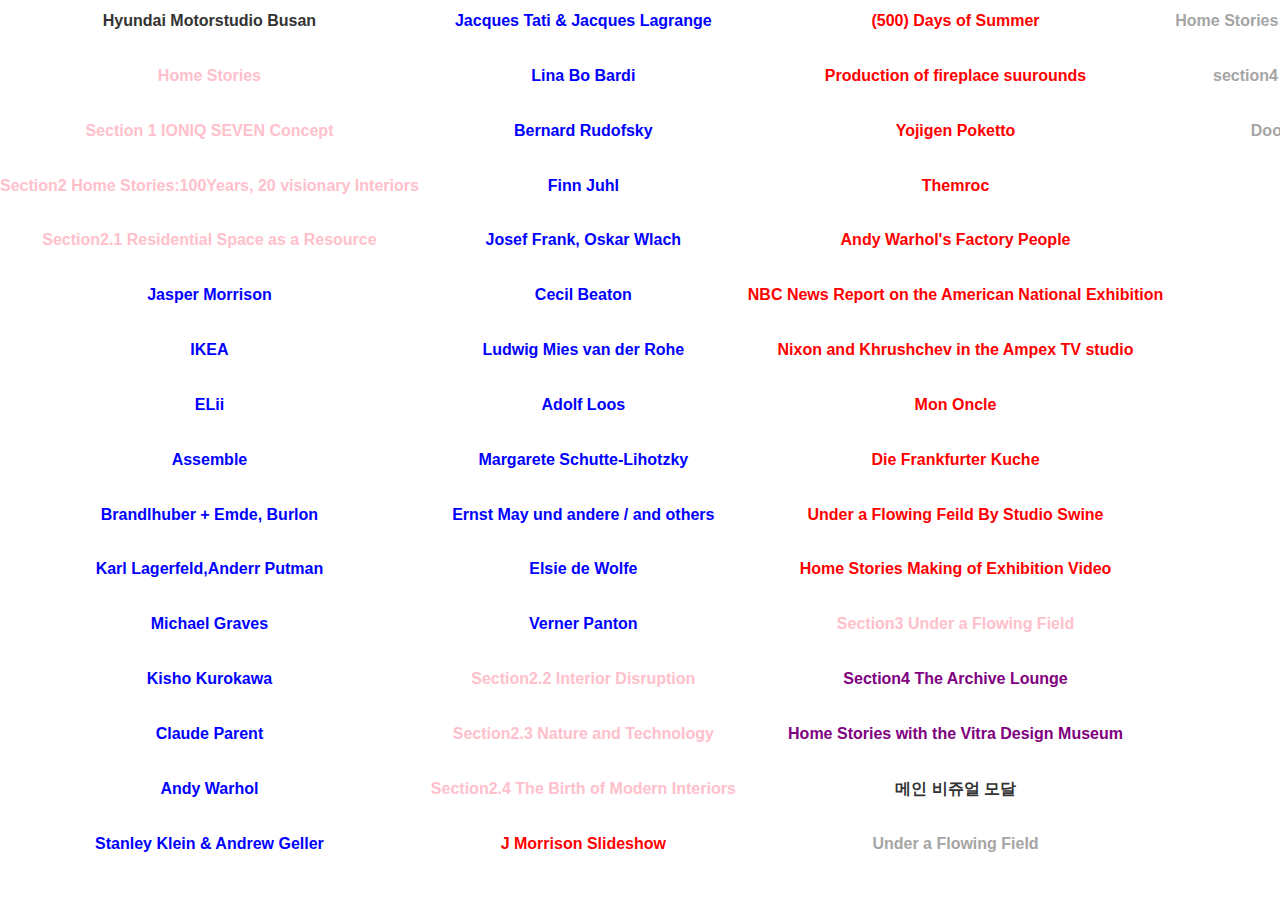
==== commit 0b424a7c: "4번모달" ====
--- a/index.html
+++ b/index.html
@@ -113,7 +113,7 @@
         <a class="text text48 gray" href="#"><p>Under a Flowing Field</p></a>
         <a class="text text49 gray" href="#"><p>Home Stories Chronological List</p></a>
         <a class="text text50 gray" href="#"><p>section4 Home Stories</p></a>
-        <a class="text text51 gray" href="#"><p>제작 중..</p></a>
+        <a class="text text51 gray" href="#"><p>Door Hanger</p></a>
       </div>
       <!-- 텍스트 -->
 
@@ -951,23 +951,116 @@
         </div>
       </div>
 
+      <div class="modal" id="door_hanger">
+        <div class="inner">
+          <div class="all-modal base-modal">
+            <img class="hanger-center" src="./img/door_hanger_center.svg" alt="" />
+            <picture class="temp_bg">
+              <source media="(max-width: 720px)" srcset="./img/door_hanger_bg_mo.png" />
+              <img src="./img/door_hanger_bg.png" alt="" />
+            </picture>
+            <div class="contents">
+              <div class="swiper">
+                <div class="swiper-inner">
+                  <div class="swiper-wrapper">
+                    <div class="swiper-slide">
+                      <picture>
+                        <source media="(max-width: 720px)" srcset="./img/door_hanger_mo1.png" />
+                        <img src="./img/door_hanger1.png" alt="" />
+                      </picture>
+                    </div>
+                    <div class="swiper-slide">
+                      <picture>
+                        <source media="(max-width: 720px)" srcset="./img/door_hanger_mo2.png" />
+                        <img src="./img/door_hanger2.png" alt="" />
+                      </picture>
+                    </div>
+                    <div class="swiper-slide">
+                      <picture>
+                        <source media="(max-width: 720px)" srcset="./img/door_hanger_mo3.png" />
+                        <img src="./img/door_hanger3.png" alt="" />
+                      </picture>
+                    </div>
+                    <div class="swiper-slide">
+                      <picture>
+                        <source media="(max-width: 720px)" srcset="./img/door_hanger_mo4.png" />
+                        <img src="./img/door_hanger4.png" alt="" />
+                      </picture>
+                    </div>
+                    <div class="swiper-slide">
+                      <picture>
+                        <source media="(max-width: 720px)" srcset="./img/door_hanger_mo5.png" />
+                        <img src="./img/door_hanger5.png" alt="" />
+                      </picture>
+                    </div>
+                    <div class="swiper-slide">
+                      <picture>
+                        <source media="(max-width: 720px)" srcset="./img/door_hanger_mo6.png" />
+                        <img src="./img/door_hanger6.png" alt="" />
+                      </picture>
+                    </div>
+                    <div class="swiper-slide">
+                      <picture>
+                        <source media="(max-width: 720px)" srcset="./img/door_hanger_mo7.png" />
+                        <img src="./img/door_hanger7.png" alt="" />
+                      </picture>
+                    </div>
+                    <div class="swiper-slide">
+                      <picture>
+                        <source media="(max-width: 720px)" srcset="./img/door_hanger_mo8.png" />
+                        <img src="./img/door_hanger8.png" alt="" />
+                      </picture>
+                    </div>
+                    <div class="swiper-slide">
+                      <picture>
+                        <source media="(max-width: 720px)" srcset="./img/door_hanger_mo9.png" />
+                        <img src="./img/door_hanger9.png" alt="" />
+                      </picture>
+                    </div>
+                    <div class="swiper-slide">
+                      <picture>
+                        <source media="(max-width: 720px)" srcset="./img/door_hanger_mo10.png" />
+                        <img src="./img/door_hanger10.png" alt="" />
+                      </picture>
+                    </div>
+                    <div class="swiper-slide">
+                      <picture>
+                        <source media="(max-width: 720px)" srcset="./img/door_hanger_mo11.png" />
+                        <img src="./img/door_hanger11.png" alt="" />
+                      </picture>
+                    </div>
+                  </div>
+                </div>
+                <button type="button" class="btn_zoom"><img src="./img/plus_ptn.svg" /></button>
+                <div class="swiper-pagination"></div>
+                <div class="swiper-button-prev"><img src="./img/arrow_prev_btn_yellow.svg" /></div>
+                <div class="swiper-button-next"><img src="./img/arrow_next_btn_yellow.svg" /></div>
+              </div>
+            </div>
+            <a class="close_btn" href="#"><img src="./img/close_btn.svg" alt="" /></a>
+          </div>
+        </div>
+      </div>
+
       <script>
+        let underAFlowingFieldSwiper, section4HomeStoriesSwiper, doorHangerSwiper;
+
         var players = []; // 플레이어 객체를 담을 배열
 
         function onYouTubeIframeAPIReady() {
           // 플레이어 객체를 배열에 추가
-          players.push(new YT.Player("player1", { height: "", width: "", videoId: "eKqa-866j28" }));
-          players.push(new YT.Player("player2", { height: "", width: "", videoId: "ejOBSXYgf6Q" }));
-          players.push(new YT.Player("player3", { height: "", width: "", videoId: "699spYeOEs8" }));
-          players.push(new YT.Player("player4", { height: "", width: "", videoId: "TsiFS-D5sC4" }));
-          players.push(new YT.Player("player5", { height: "", width: "", videoId: "3q1wQHlTyYo" }));
-          players.push(new YT.Player("player6", { height: "", width: "", videoId: "Z1g-1keW8JM" }));
-          players.push(new YT.Player("player7", { height: "", width: "", videoId: "IhFu7J383-k" }));
-          players.push(new YT.Player("player8", { height: "", width: "", videoId: "wNdIExYoAV0" }));
-          players.push(new YT.Player("player9", { height: "", width: "", videoId: "FwY73fobvjA" }));
-          players.push(new YT.Player("player10", { height: "", width: "", videoId: "_1N8PFSCbPc" }));
-          players.push(new YT.Player("player11", { height: "", width: "", videoId: "xRqPBkklonM" }));
-          players.push(new YT.Player("player12", { height: "", width: "", videoId: "tnwM9Pe_6NQ" }));
+          players.push(new YT.Player("player1", {height: "", width: "", videoId: "eKqa-866j28"}));
+          players.push(new YT.Player("player2", {height: "", width: "", videoId: "ejOBSXYgf6Q"}));
+          players.push(new YT.Player("player3", {height: "", width: "", videoId: "699spYeOEs8"}));
+          players.push(new YT.Player("player4", {height: "", width: "", videoId: "TsiFS-D5sC4"}));
+          players.push(new YT.Player("player5", {height: "", width: "", videoId: "3q1wQHlTyYo"}));
+          players.push(new YT.Player("player6", {height: "", width: "", videoId: "Z1g-1keW8JM"}));
+          players.push(new YT.Player("player7", {height: "", width: "", videoId: "IhFu7J383-k"}));
+          players.push(new YT.Player("player8", {height: "", width: "", videoId: "wNdIExYoAV0"}));
+          players.push(new YT.Player("player9", {height: "", width: "", videoId: "FwY73fobvjA"}));
+          players.push(new YT.Player("player10", {height: "", width: "", videoId: "_1N8PFSCbPc"}));
+          players.push(new YT.Player("player11", {height: "", width: "", videoId: "xRqPBkklonM"}));
+          players.push(new YT.Player("player12", {height: "", width: "", videoId: "tnwM9Pe_6NQ"}));
           // 필요한 만큼 플레이어 객체를 추가할 수 있습니다.
 
           // 플레이어 객체가 모두 준비되면 호출될 콜백 함수
@@ -1003,10 +1096,13 @@
           });
         }
         function playVideo(videoIndex) {
+          conosl.loe("playVideo");
           players[videoIndex].playVideo();
         }
 
         function pauseVideo(videoIndex) {
+          conosl.loe("pauseVideo");
+
           players[videoIndex].pauseVideo();
         }
         function pauseAllVideos() {
@@ -1019,6 +1115,164 @@
           for (var i = 0; i < players.length; i++) {
             players[i].seekTo(0);
           }
+        }
+
+        function initUnderAFlowingField() {
+          const $modal = $("#under_a_flowing_field");
+          if (underAFlowingFieldSwiper) {
+            underAFlowingFieldSwiper.slideTo(0);
+          } else {
+            underAFlowingFieldSwiper = new Swiper("#under_a_flowing_field .swiper-inner", {
+              observer: true,
+              observeParents: true,
+              pagination: {
+                el: "#under_a_flowing_field .swiper-pagination",
+                clickable: true
+              },
+              navigation: {
+                nextEl: "#under_a_flowing_field .swiper-button-next",
+                prevEl: "#under_a_flowing_field .swiper-button-prev"
+              }
+            });
+          }
+
+          $("#mask").addClass("active");
+          $modal.removeClass("zoom").addClass("active");
+
+          $modal.find(".btn_zoom").click(() => {
+            $modal
+              .addClass("zoom")
+              .find(".zoom-modal")
+              .show()
+              .find(".zoom-img")
+              .attr("src", `./img/under_a_flowing_field${underAFlowingFieldSwiper.realIndex + 1}.png`);
+          });
+          $modal.find(".zoom_close_btn").click(() => {
+            $modal.removeClass("zoom");
+          });
+        }
+        function initHomeStoriesChronological() {
+          const $modal = $("#home_stories_chronological");
+          const $flowTxt = $modal.find(".flow-text");
+
+          $("#mask").addClass("active");
+          $modal.removeClass("zoom").addClass("active");
+          $flowTxt.removeClass("pause");
+
+          $modal.find(".btn_pause").click(() => {
+            $flowTxt.addClass("pause");
+          });
+          $modal.find(".btn_play").click(() => {
+            $flowTxt.removeClass("pause");
+          });
+          $modal.find(".btn_zoom").click(() => {
+            $modal.find(".os-viewport").scrollLeft(0);
+            $modal.addClass("zoom");
+          });
+          $modal.find(".zoom_close_btn").click(() => {
+            $modal.removeClass("zoom");
+          });
+        }
+        function initSection4HomeStories() {
+          const $modal = $("#section4_home_stories");
+          if (section4HomeStoriesSwiper) {
+            section4HomeStoriesSwiper.slideTo(0);
+          } else {
+            section4HomeStoriesSwiper = new Swiper("#section4_home_stories .swiper-inner", {
+              observer: true,
+              observeParents: true,
+              pagination: {
+                el: "#section4_home_stories .swiper-pagination",
+                clickable: true
+              },
+              navigation: {
+                nextEl: "#section4_home_stories .swiper-button-next",
+                prevEl: "#section4_home_stories .swiper-button-prev"
+              }
+            });
+          }
+
+          $("#mask").addClass("active");
+          $modal.removeClass("zoom").addClass("active");
+
+          $modal.find(".btn_zoom").click(() => {
+            $modal
+              .addClass("zoom")
+              .find(".zoom-modal")
+              .show()
+              .find(".zoom-img")
+              .attr("src", `./img/section4_home_stories${section4HomeStoriesSwiper.realIndex + 1}.png`);
+          });
+          $modal.find(".zoom_close_btn").click(() => {
+            $modal.removeClass("zoom");
+          });
+        }
+        function inigDoorHanger() {
+          const $modal = $("#door_hanger");
+          var settings = {
+            speed: 1800,
+            observer: true,
+            observeParents: true,
+            preventInteractionOnTransition: true,
+            effect: "creative",
+            creativeEffect: {
+              prev: {
+                translate: [0, 0, -1]
+              },
+              next: {
+                translate: [0, 0, 0]
+              }
+            },
+            pagination: {
+              el: "#door_hanger .swiper-pagination",
+              clickable: true,
+              renderBullet: function (index, className) {
+                return `<span class="${className}"><img src="./img/pager${index + 1}.svg" class="normal" /><img src="./img/pager${index + 1}_active.svg" class="active" /></span>`;
+              }
+            },
+            navigation: {
+              nextEl: "#door_hanger .swiper-button-next",
+              prevEl: "#door_hanger .swiper-button-prev"
+            },
+            on: {
+              slideNextTransitionStart: (swiper) => {
+                $modal.find(".swiper-slide").removeClass("next next-current prev prev-current");
+                $modal.find(".swiper-slide").eq(swiper.realIndex).addClass("next");
+                $modal
+                  .find(".swiper-slide")
+                  .eq(swiper.realIndex - 1)
+                  .addClass("next-current");
+              },
+              slideNextTransitionEnd: (swiper) => {
+                $modal.find(".swiper-slide").removeClass("next");
+                $modal
+                  .find(".swiper-slide")
+                  .eq(swiper.realIndex - 1)
+                  .removeClass("next-current");
+              },
+              slidePrevTransitionStart: (swiper) => {
+                $modal.find(".swiper-slide").removeClass("next next-current prev prev-current");
+                $modal.find(".swiper-slide").eq(swiper.realIndex).addClass("prev");
+                $modal
+                  .find(".swiper-slide")
+                  .eq(swiper.realIndex + 1)
+                  .addClass("prev-current");
+              },
+              slidePrevTransitionEnd: (swiper) => {
+                $modal.find(".swiper-slide").eq(swiper.realIndex).removeClass("prev");
+                $modal
+                  .find(".swiper-slide")
+                  .eq(swiper.realIndex + 1)
+                  .removeClass("prev-current");
+              }
+            }
+          };
+
+          if (doorHangerSwiper) doorHangerSwiper.destroy();
+          doorHangerSwiper = new Swiper("#door_hanger .swiper-inner", settings);
+
+          $("#mask").addClass("active");
+          $modal.addClass("active");
         }
       </script>
     </div>
--- a/css/main.css
+++ b/css/main.css
@@ -80,7 +80,6 @@
   overflow: hidden;
 }
 .swiper .swiper-inner {
-  background: #fff;
   overflow: hidden;
 }
 .swiper .swiper-slide {
@@ -107,14 +106,11 @@
 }
 .swiper .swiper-pagination-bullet {
   border-radius: 0;
-  /* width: 7px;
-  height: 7px; */
   --swiper-pagination-bullet-horizontal-gap: 0.5%;
   --swiper-pagination-bullet-inactive-color: transparent;
   border: 1.5px solid #000;
   --swiper-pagination-color: #000;
-  --swiper-pagination-bullet-inactive-opacity: 1;
-  /* box-sizing: border-box; */
+  --swiper-pagination-bullet-inactive-opacity: 1; /* box-sizing: border-box; */
 }
 .swiper .swiper-pagination-bullet.active {
 }
@@ -228,7 +224,7 @@
   height: 65% !important;
 }
 
-/* IKEA  */
+/* IKEA */
 .modal#ikea .title_img {
   top: 9%;
 }
@@ -783,6 +779,118 @@
   }
 }
 
+/* door_hanger */
+.modal#door_hanger {
+  width: 390px;
+}
+.modal#door_hanger .hanger-center {
+  position: absolute;
+  top: 14%;
+  left: 50%;
+  width: 47%;
+  transform: translate(-50%, 0%);
+  z-index: 100;
+}
+
+.modal#door_hanger .temp_bg img {
+  width: 100%;
+}
+.modal#door_hanger .contents {
+  position: absolute;
+  top: 0;
+  left: 0;
+  width: 100%;
+  height: 100%;
+  z-index: 10;
+}
+.modal#door_hanger .swiper .swiper-inner {
+  height: 100%;
+}
+.modal#door_hanger .swiper .swiper-slide {
+  padding: 11.56% 6.28%;
+}
+.modal#door_hanger .swiper .swiper-slide img {
+  transform-origin: center 21.5%;
+  transition: 2s transform, 1s opacity;
+  opacity: 0;
+}
+.modal#door_hanger .swiper .swiper-slide.next-current img {
+  animation: rotate-out-left 1s cubic-bezier(0.4, 0, 0.2, 1);
+  animation-fill-mode: forwards;
+  transition: 2s transform, 1s opacity;
+}
+.modal#door_hanger .swiper .swiper-slide.next img {
+  animation: rotate-in-right 0.5s cubic-bezier(0.4, 0, 0.2, 1);
+  animation-delay: 0.8s;
+  animation-fill-mode: backwards;
+  transition: 2s transform, 0.5s opacity;
+}
+.modal#door_hanger .swiper .swiper-slide.prev-current img {
+  animation: rotate-out-right 1s cubic-bezier(0.4, 0, 0.2, 1);
+  animation-fill-mode: forwards;
+  transition: 2s transform, 1s opacity;
+}
+.modal#door_hanger .swiper .swiper-slide.prev img {
+  animation: rotate-in-left 0.5s cubic-bezier(0.4, 0, 0.2, 1);
+  animation-delay: 0.8s;
+  animation-fill-mode: backwards;
+  transition: 2s transform, 0.5s opacity;
+}
+.modal#door_hanger .swiper .swiper-slide-active img {
+  opacity: 1;
+  transform: rotate(0);
+  transition: opacity 0s;
+}
+.modal#door_hanger .swiper .swiper-button-prev {
+  left: 5.29%;
+}
+.modal#door_hanger .swiper .swiper-button-next {
+  right: 5.29%;
+}
+.modal#door_hanger .swiper .swiper-button-prev,
+.modal#door_hanger .swiper .swiper-button-next {
+  width: 4.8%;
+}
+.modal#door_hanger .swiper .swiper-pagination.swiper-pagination-bullets {
+  bottom: 4.3%;
+  display: flex;
+  justify-content: center;
+  align-items: center;
+}
+.modal#door_hanger .swiper .swiper-pagination-bullet {
+  width: auto;
+  height: auto;
+  border: 0;
+  background: none;
+  vertical-align: middle;
+}
+.modal#door_hanger .swiper .swiper-pagination-bullet img {
+  width: 16px;
+}
+.modal#door_hanger .swiper .swiper-pagination-bullet .active,
+.modal#door_hanger .swiper .swiper-pagination-bullet-active .normal {
+  display: none;
+}
+.modal#door_hanger .swiper .swiper-pagination-bullet-active .active {
+  display: block;
+  width: 20px;
+  margin-top: 2px;
+}
+@media screen and (max-width: 720px) {
+  .modal#door_hanger .hanger-center {
+    top: 14.83%;
+    width: 48.49%;
+  }
+  .modal#door_hanger .swiper .swiper-slide {
+    padding: 4.41% 5.35%;
+  }
+  .modal#door_hanger .swiper .swiper-slide img {
+    transform-origin: center 28.73%;
+  }
+  .modal#door_hanger .swiper .swiper-pagination-bullet {
+    visibility: hidden;
+  }
+}
 /* 공통 CSS */
 
 /* 유튜브 공통 CSS */
@@ -928,3 +1036,59 @@
     background-position: 600% center;
   }
 }
+
+@keyframes rotate-in-left {
+  0% {
+    transform: rotate(180deg);
+    opacity: 0;
+  }
+  10% {
+    opacity: 1;
+  }
+  100% {
+    transform: rotate(0);
+    opacity: 1;
+  }
+}
+@keyframes rotate-in-right {
+  0% {
+    transform: rotate(-180deg);
+    opacity: 0;
+  }
+  10% {
+    opacity: 1;
+  }
+  100% {
+    transform: rotate(0);
+    opacity: 1;
+  }
+}
+@keyframes rotate-out-right {
+  0% {
+    transform: rotate(0);
+    opacity: 1;
+  }
+  90% {
+    /* transform: rotate(0); */
+    opacity: 1;
+  }
+  100% {
+    transform: rotate(-180deg);
+    opacity: 0;
+  }
+}
+
+@keyframes rotate-out-left {
+  0% {
+    transform: rotate(0);
+    opacity: 1;
+  }
+  90% {
+    /* transform: rotate(0); */
+    opacity: 1;
+  }
+  100% {
+    transform: rotate(180deg);
+    opacity: 0;
+  }
+}
